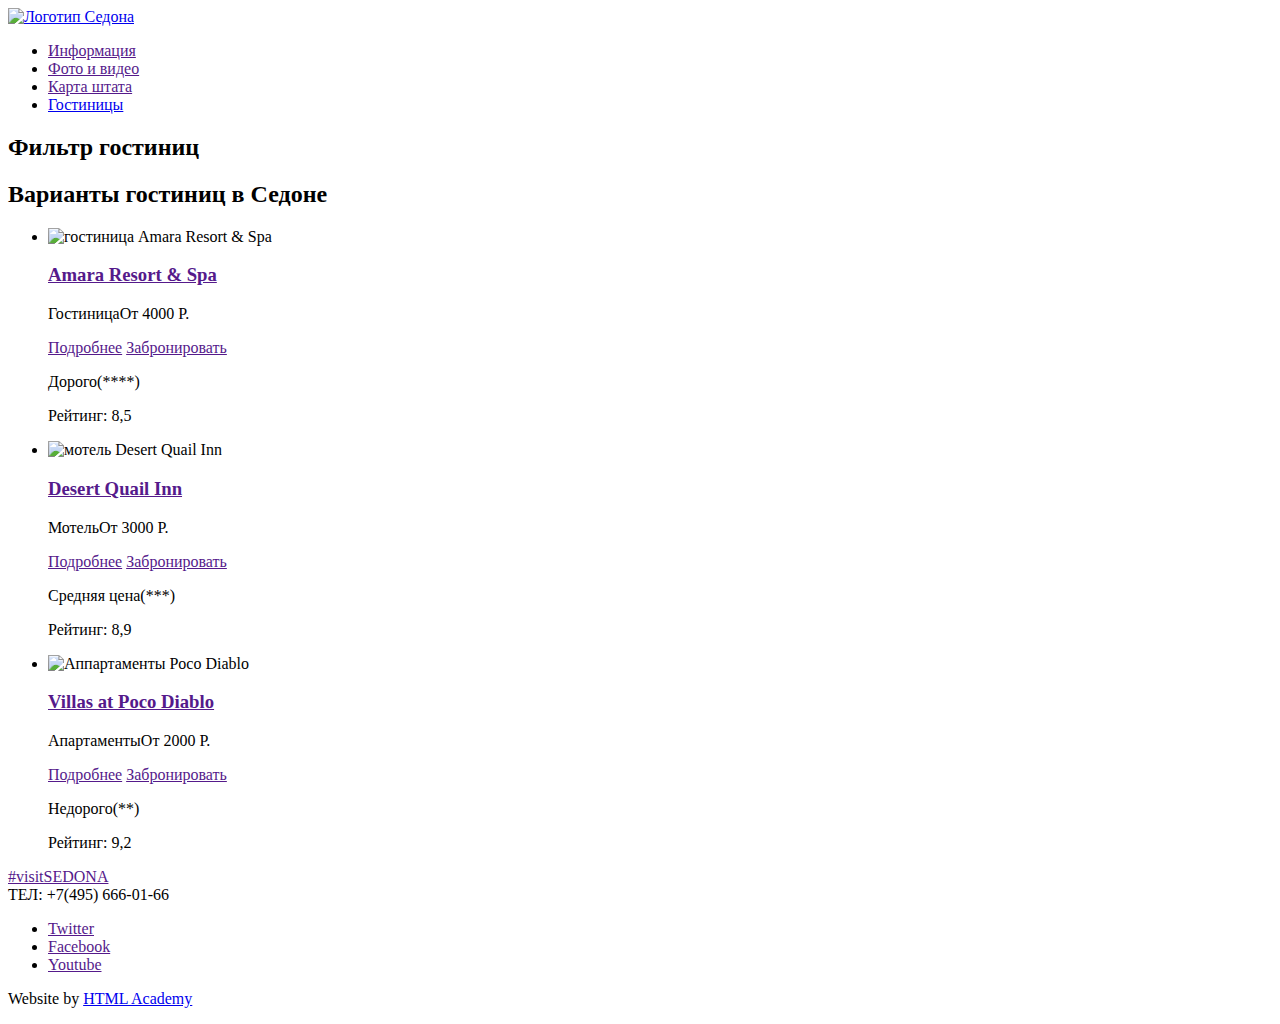
==== hotels.html @ 894ecacb "исправляет ссылки, обосабливает текст внутри 1 пункта списка" ====
<!DOCTYPE html>
<html lang="ru">
  <head>
    <meta charset="utf-8">
    <title>HTML Academy: Седона</title>
  </head>
  <body>
    <header>
      <nav>
        <a href="index.html">
          <img src="img/index-logo.svg" alt="Логотип Седона">
        </a>
        <ul>
          <li><a href="">Информация</a></li>
          <li><a href="">Фото и видео</a></li>
          <li><a href="">Карта штата</a></li>
          <li><a href="hotels.html">Гостиницы</a></li>
        </ul>
      </nav>
    </header>
    <main>
      <section>
        <h2>Фильтр гостиниц</h2>
        <form>
          <!--форма фильтра-->
        </form>
      </section>
      <section>
        <h2>Варианты гостиниц в Седоне</h2>
        <div>
          <!--сортировка гостиниц-->
        </div>
        <ul>
          <li>
            <img src="img/Amara_Resort.svg" alt="гостиница Amara Resort & Spa">
            <div>  
              <a href=""><h3>Amara Resort & Spa</h3></a>
              <P><span>Гостиница</span>От 4000 Р.</p>
              <a href="">Подробнее</a>
              <a href="">Забронировать</a>
            </div>
            <div>
              <p>Дорого(****)</p>
              <p>Рейтинг: 8,5</p>
            </div>
          </li>
          <li>
            <img src="img/Desert_Quail_Inn.svg" alt="мотель Desert Quail Inn">
            <div>
              <a href=""><h3>Desert Quail Inn</h3></a>
              <P><span>Мотель</span>От 3000 Р.</p>
              <a href="">Подробнее</a>
              <a href="">Забронировать</a>
            </div>
            <div>
              <p>Средняя цена(***)</p>
              <p>Рейтинг: 8,9</p>
            </div>
          </li>
          <li>
            <img src="img/Villas_Poco_Diablo.svg" alt="Аппартаменты Poco Diablo">
            <div>
            <a href=""><h3>Villas at Poco Diablo</h3></a>
              <P><span>Апартаменты</span>От 2000 Р.</p>
              <a href="">Подробнее</a>
              <a href="">Забронировать</a>
            </div>
            <div>
              <p>Недорого(**)</p>
              <p>Рейтинг: 9,2</p>
            </div>
          </li>
        </ul>
      </section>
    </main>
    <footer>
      <p><a href="">#visitSEDONA</a><br>ТЕЛ: +7(495) 666-01-66</p>
      <div>
        <ul>
          <li>
            <a href="">Twitter</a>
          </li>
          <li>
            <a href="">Facebook</a>
          </li>
          <li>
            <a href="">Youtube</a>
          </li>
        </ul>
      </div>
      <p>Website by <a href="https://htmlacademy.ru/intensive/htmlcss">HTML Academy</a></p>
    </footer>
  </body>
</html>
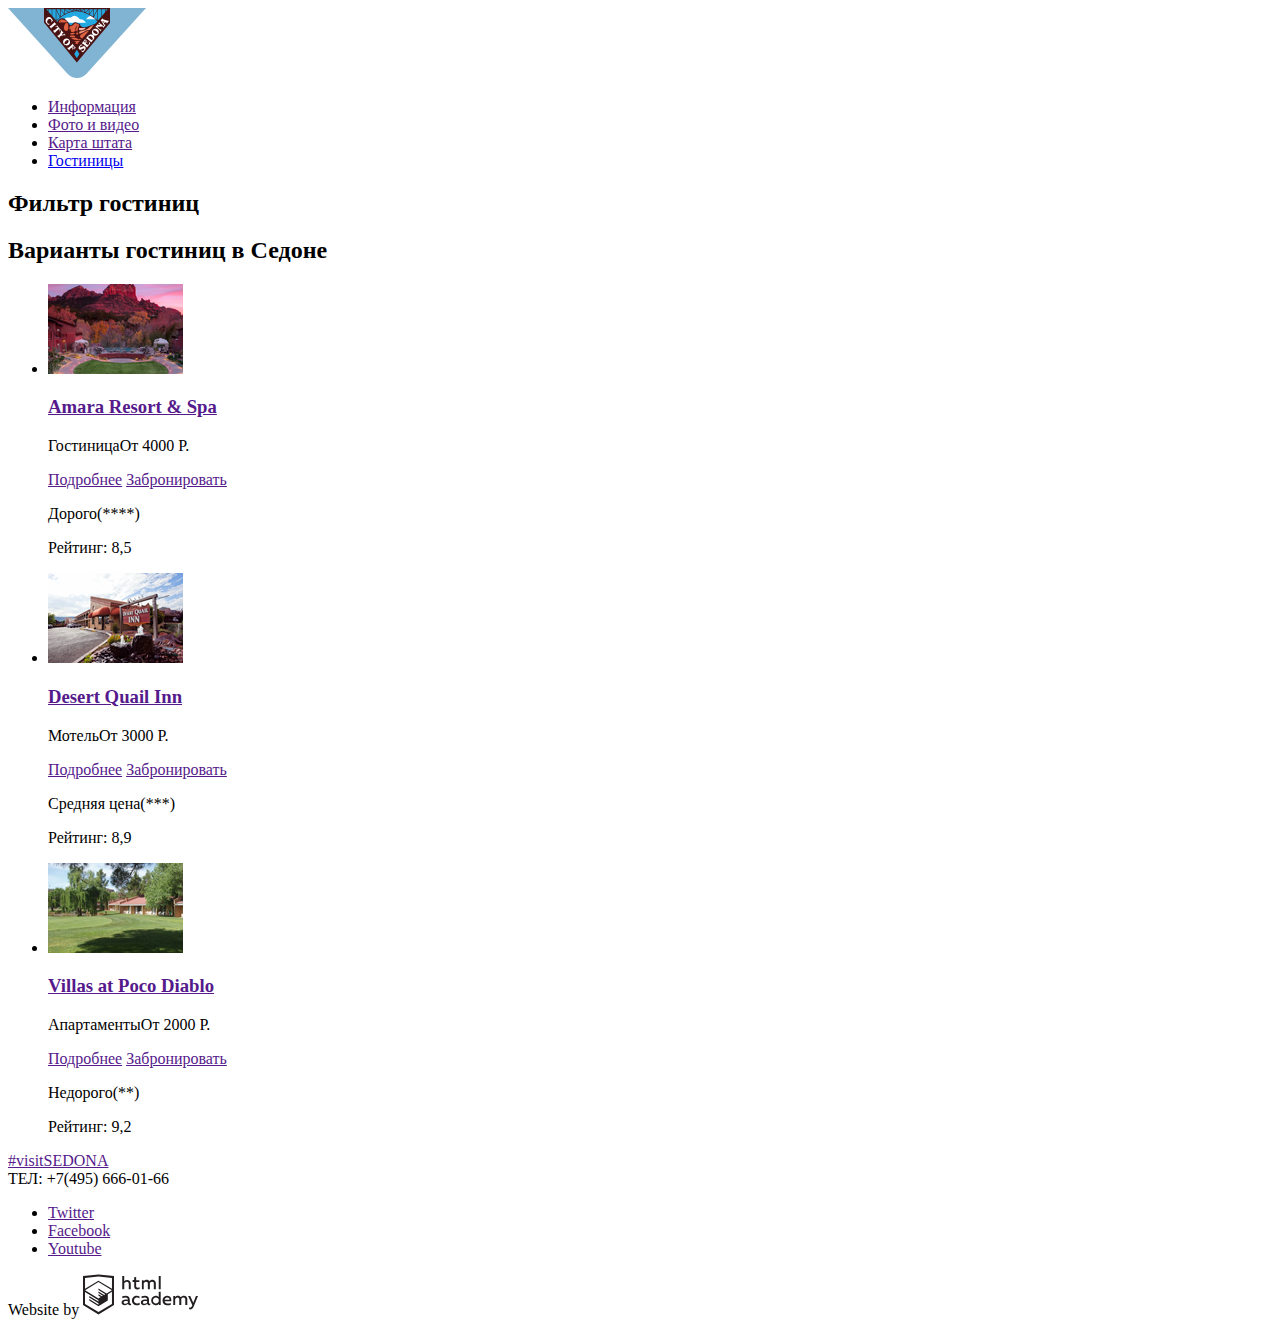
==== commit 6467e7e9: "Добавляет контекстные изображения" ====
--- a/hotels.html
+++ b/hotels.html
@@ -8,7 +8,7 @@
     <header>
       <nav>
         <a href="index.html">
-          <img src="img/index-logo.svg" alt="Логотип Седона">
+          <img src="img/logo.svg" width="138" height="70" alt="Логотип Седона">
         </a>
         <ul>
           <li><a href="">Информация</a></li>
@@ -32,8 +32,8 @@
         </div>
         <ul>
           <li>
-            <img src="img/Amara_Resort.svg" alt="гостиница Amara Resort & Spa">
-            <div>  
+            <img src="img/Layer 21.jpg" width="135" height="90" alt="гостиница Amara Resort & Spa">
+            <div>
               <a href=""><h3>Amara Resort & Spa</h3></a>
               <P><span>Гостиница</span>От 4000 Р.</p>
               <a href="">Подробнее</a>
@@ -45,7 +45,7 @@
             </div>
           </li>
           <li>
-            <img src="img/Desert_Quail_Inn.svg" alt="мотель Desert Quail Inn">
+            <img src="img/Layer 89.jpg" width="135" height="90" alt="мотель Desert Quail Inn">
             <div>
               <a href=""><h3>Desert Quail Inn</h3></a>
               <P><span>Мотель</span>От 3000 Р.</p>
@@ -58,7 +58,7 @@
             </div>
           </li>
           <li>
-            <img src="img/Villas_Poco_Diablo.svg" alt="Аппартаменты Poco Diablo">
+            <img src="img/Rectangle.jpg" width="135" height="90" alt="Аппартаменты Poco Diablo">
             <div>
             <a href=""><h3>Villas at Poco Diablo</h3></a>
               <P><span>Апартаменты</span>От 2000 Р.</p>
@@ -88,7 +88,7 @@
           </li>
         </ul>
       </div>
-      <p>Website by <a href="https://htmlacademy.ru/intensive/htmlcss">HTML Academy</a></p>
+      <p>Website by <a href="https://htmlacademy.ru/intensive/htmlcss"><img src="img/logo-htmlacademy.svg" width="115" height="41" alt="HTML Academy"></a></p>
     </footer>
   </body>
 </html>
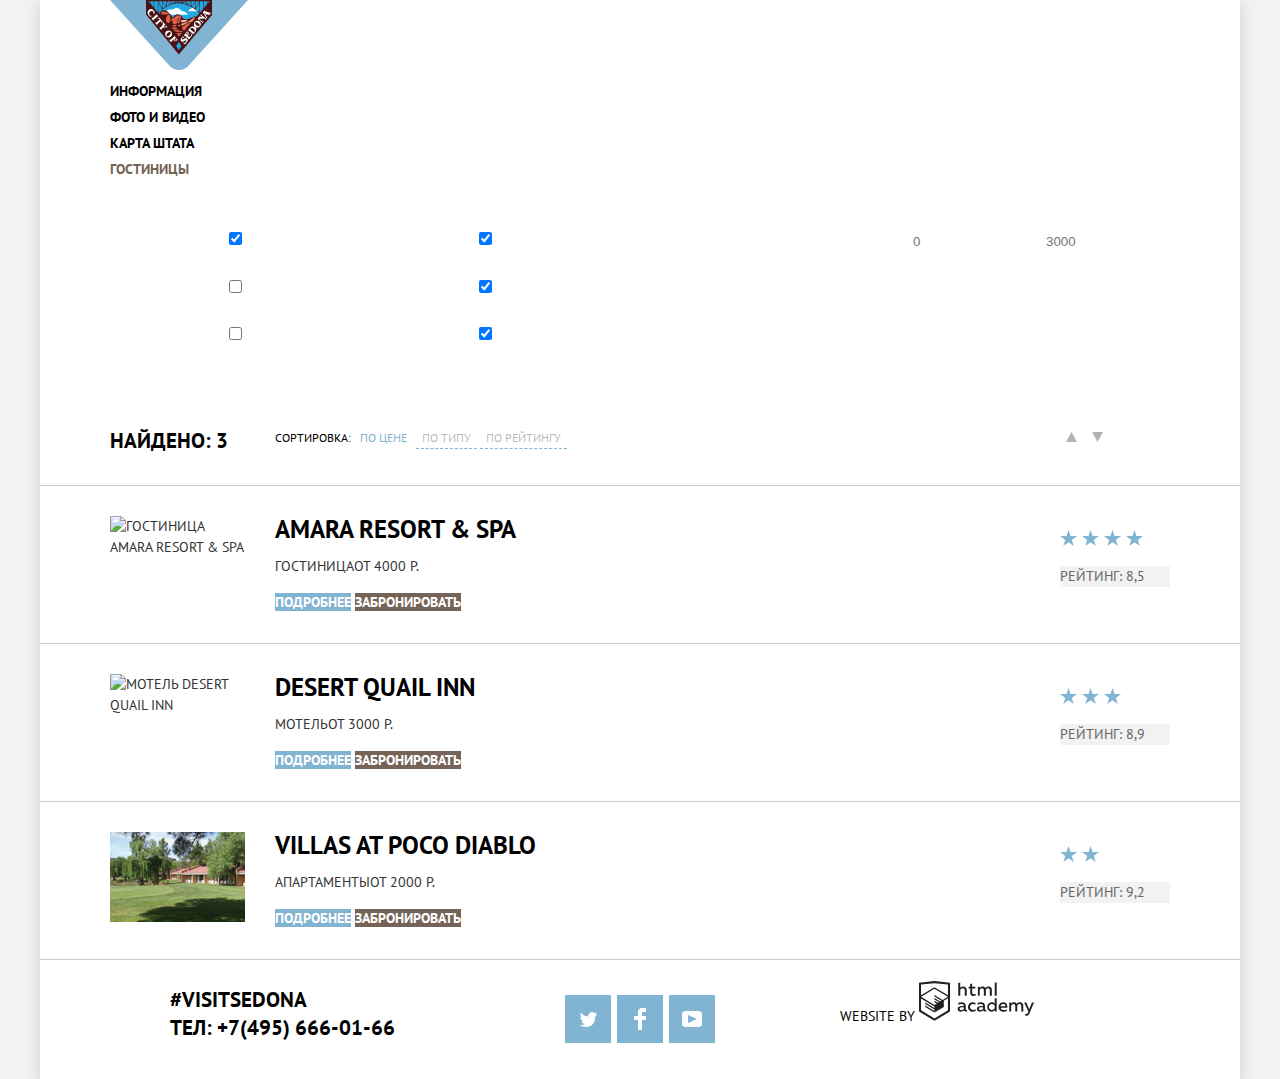
==== commit 053df016: "размечает сетку страниц" ====
--- a/hotels.html
+++ b/hotels.html
@@ -1,94 +1,194 @@
 <!DOCTYPE html>
-<html lang="ru">
+<html class="page" lang="ru">
   <head>
     <meta charset="utf-8">
     <title>HTML Academy: Седона</title>
+    <link href="https://fonts.googleapis.com/css2?family=PT+Sans:wght@400;700&display=swap" rel="stylesheet">
+    <link rel="stylesheet" href="css/normalize.css">
+    <link rel="stylesheet" href="css/style.css">
   </head>
-  <body>
-    <header>
-      <nav>
-        <a href="index.html">
-          <img src="img/logo.svg" width="138" height="70" alt="Логотип Седона">
-        </a>
-        <ul>
-          <li><a href="">Информация</a></li>
-          <li><a href="">Фото и видео</a></li>
-          <li><a href="">Карта штата</a></li>
-          <li><a href="hotels.html">Гостиницы</a></li>
-        </ul>
-      </nav>
+  <body class="page-body">
+    <header class="main-header">
+      <div class="container">
+        <nav class="main-navigation">
+          <a href="index.html" class="main-header-logo">
+            <img src="img/logo.svg" width="138" height="70" alt="Логотип Седона">
+          </a>
+          <ul class="site-navigation">
+            <li><a class="link" href="#">Информация</a></li>
+            <li><a class="link" href="#">Фото и видео</a></li>
+            <li><a class="link" href="#">Карта штата</a></li>
+            <li><a class="link">Гостиницы</a></li>
+          </ul>
+        </nav>
+      </div>
     </header>
     <main>
-      <section>
-        <h2>Фильтр гостиниц</h2>
-        <form>
-          <!--форма фильтра-->
-        </form>
+      <section class="filters">
+        <div class="container">
+         <h2 class="visually-hidden">Фильтр гостиниц</h2>
+          <form class="filter-form" action="https://echo.htmlacademy.ru/" method="GET">
+            <fieldset class="">
+              <legend>Инфраструктура:</legend>
+              <input type="checkbox" name="swimming-pool" id="swimming-pool" checked>
+              <label for="swimming-pool">Бассейн</label>
+              <input type="checkbox" name="parking" id="parking">
+              <label for="parking">Парковка</label>
+              <input type="checkbox" name="Wi-Fi" id="Wi-Fi">
+              <label for="Wi-Fi">Wi-Fi</label>
+            </fieldset>
+            <fieldset>
+              <legend>Тип жилья:</legend>
+              <input type="checkbox" name="hotels" id="hotels" checked>
+              <label for="hotels">Гостиница</label>
+              <input type="checkbox" name="motels" id="motels" checked>
+              <label for="motels">Мотель</label>
+              <input type="checkbox" name="apartments" id="apartments" checked>
+              <label for="apartments">Апартаменты</label>
+           </fieldset>
+            <div class="cost-filters">
+              <fieldset>
+                <legend>Стоимость в сутки (Р):</legend>
+                <div class="cost-fields">
+                  <label>От<input type="text" name="min-price" placeholder="0"></label>
+                  <label>До<input type="text" name="max-price" placeholder="3000"></label>
+                </div>
+                <div class="cost-range">
+                  <div></div>
+                  <div></div>
+                </div>
+              </fieldset>
+            </div>
+            <button class="btn" type="submit">Показать</button>
+          </form>
+        </div>
       </section>
-      <section>
-        <h2>Варианты гостиниц в Седоне</h2>
-        <div>
-          <!--сортировка гостиниц-->
+      <section class="hotels">
+        <div class="container-page-width">
+          <h2 class="visually-hidden">Варианты гостиниц в Седоне</h2>
+          <div class="sort-by">
+            <div class="container">
+              <span>Найдено: 3</span>
+              <p class="sort-attribute">
+                Сортировка:
+                <button class="btn-sort active" type="button">По цене</button>
+                <button class="btn-sort" type="button">По типу</button>
+                <button class="btn-sort" type="button">По рейтингу</button>
+              </p>
+              <p class="sort-direction">
+                <button class="btn-sort sort-up" type="button">
+                  <span class="visually-hidden">По возрастанию</span>
+                  <svg width="11" height="10" viewBox="0 0 11 10">
+                    <path fill="#000000" d="m5.5,0l-5.5,10l11,0l-5.5,-10z"/>
+                  </svg>
+                </button>
+                <button class="btn-sort sort-down" type="button">
+                  <span class="visually-hidden">По убыванию</span>
+                  <svg width="11" height="10" viewBox="0 0 11 10">
+                    <path fill="#000000" d="m5.5,10l-5.5,-10l11,0"/>
+                  </svg>
+                </button>
+              </p>
+            </div>
+          </div>
+          <ul class="hotels-list">
+            <li class="hotels-list-item">
+              <div class="container">
+                <img class="hotel-photo" src="img/Layer_21.jpg" width="135" height="90" alt="гостиница Amara Resort & Spa">
+                <div class="hotel-info">
+                  <a class="link" href="#"><h3>Amara Resort & Spa</h3></a>
+                  <p><span>Гостиница</span>От 4000 Р.</p>
+                  <a class="btn btn-2" href="#">Подробнее</a>
+                  <a class="btn btn-1" href="#">Забронировать</a>
+                </div>
+                <div class="rating">
+                  <p>
+                    <img src="img/star.svg" width="18" height="17" alt="Стоимость проживания - дорого">
+                    <img src="img/star.svg" width="18" height="17" alt="">
+                    <img src="img/star.svg" width="18" height="17" alt="">
+                    <img src="img/star.svg" width="18" height="17" alt="">
+                  </p>
+                  <p class="hotel-rating">Рейтинг: 8,5</p>
+                </div>
+              </div>
+            </li>
+            <li class="hotels-list-item">
+              <div class="container">
+                <img class="hotel-photo" src="img/Layer_89.jpg" width="135" height="90" alt="мотель Desert Quail Inn">
+                <div class="hotel-info">
+                  <a class="link" href="#"><h3>Desert Quail Inn</h3></a>
+                  <P><span>Мотель</span>От 3000 Р.</p>
+                  <a class="btn btn-2" href="#">Подробнее</a>
+                  <a class="btn btn-1" href="#">Забронировать</a>
+                </div>
+                <div class="rating">
+                  <p>
+                    <img src="img/star.svg" width="18" height="17" alt="Стоимость проживания - средняя">
+                    <img src="img/star.svg" width="18" height="17" alt="">
+                    <img src="img/star.svg" width="18" height="17" alt="">
+                  </p>
+                  <p class="hotel-rating">Рейтинг: 8,9</p>
+                </div>
+              </div>
+            </li>
+            <li class="hotels-list-item">
+              <div class="container">
+                <img class="hotel-photo" src="img/Rectangle.jpg" width="135" height="90" alt="Аппартаменты Poco Diablo">
+                <div class="hotel-info">
+                <a class="link" href="#"><h3>Villas at Poco Diablo</h3></a>
+                  <P><span>Апартаменты</span>От 2000 Р.</p>
+                  <a class="btn btn-2" href="#">Подробнее</a>
+                  <a class="btn btn-1" href="#">Забронировать</a>
+                </div>
+                <div class="rating">
+                  <p>
+                    <img src="img/star.svg" width="18" height="17" alt="Стоимость проживания - недорого">
+                    <img src="img/star.svg" width="18" height="17" alt="">
+                  </p>
+                  <p class="hotel-rating">Рейтинг: 9,2</p>
+                </div>
+              </div>
+            </li>
+          </ul>
         </div>
-        <ul>
-          <li>
-            <img src="img/Layer 21.jpg" width="135" height="90" alt="гостиница Amara Resort & Spa">
-            <div>
-              <a href=""><h3>Amara Resort & Spa</h3></a>
-              <P><span>Гостиница</span>От 4000 Р.</p>
-              <a href="">Подробнее</a>
-              <a href="">Забронировать</a>
-            </div>
-            <div>
-              <p>Дорого(****)</p>
-              <p>Рейтинг: 8,5</p>
-            </div>
-          </li>
-          <li>
-            <img src="img/Layer 89.jpg" width="135" height="90" alt="мотель Desert Quail Inn">
-            <div>
-              <a href=""><h3>Desert Quail Inn</h3></a>
-              <P><span>Мотель</span>От 3000 Р.</p>
-              <a href="">Подробнее</a>
-              <a href="">Забронировать</a>
-            </div>
-            <div>
-              <p>Средняя цена(***)</p>
-              <p>Рейтинг: 8,9</p>
-            </div>
-          </li>
-          <li>
-            <img src="img/Rectangle.jpg" width="135" height="90" alt="Аппартаменты Poco Diablo">
-            <div>
-            <a href=""><h3>Villas at Poco Diablo</h3></a>
-              <P><span>Апартаменты</span>От 2000 Р.</p>
-              <a href="">Подробнее</a>
-              <a href="">Забронировать</a>
-            </div>
-            <div>
-              <p>Недорого(**)</p>
-              <p>Рейтинг: 9,2</p>
-            </div>
-          </li>
-        </ul>
       </section>
     </main>
-    <footer>
-      <p><a href="">#visitSEDONA</a><br>ТЕЛ: +7(495) 666-01-66</p>
-      <div>
-        <ul>
-          <li>
-            <a href="">Twitter</a>
-          </li>
-          <li>
-            <a href="">Facebook</a>
-          </li>
-          <li>
-            <a href="">Youtube</a>
-          </li>
-        </ul>
+    <footer class="main-footer">
+      <div class="container-page-width">
+        <p class="contacts">
+          <a href="#">#visitSEDONA</a><br>
+          <a href="tel:+74956660166">ТЕЛ: +7(495) 666-01-66</a>
+        </p>
+        <div class="socials">
+          <ul class="socials-list">
+            <li>
+              <a class="btn-2 social-btn" href="#">
+                <span class="visually-hidden">Twitter</span>
+                <svg width="17" height="48" viewBox="0 0 17 16">
+                  <path fill="white" d="m10.95,1.14409c1.685,-0.496 2.984,0.27 3.577,1.179c0.673,-0.231 1.331,-0.481 2.011,-0.708c-0.0131,0.68636 -0.3263,1.33252 -0.857,1.768c0.685,0.17 1.304,-0.491 1.304,-0.491c-0.169,1 -1.006,1.788 -1.563,2.024c-0.231,6.75001 -3.175,11.21701 -10.07702,11.08201l-0.446,0c-0.41,0 -4.164,-0.46 -4.898,-1.887c2.271,0.196 3.893,-0.422 4.693,-1.177c-0.96,-0.3 -2.679,-0.477 -2.979,-2.95001c0.349,0.10601 0.564,0.22801 1.19,0.11901c-1.2,-0.85601 -2.531,-1.57301 -2.457,-3.77301c0.285,0.328 1.067,0.536 1.34,0.472c-0.703,-0.241 -1.97,-3.36 -0.894,-4.952c1.818,1.854 3.735,3.606 7.152,3.773c0.208,-2.293 1.137,-3.83 2.90402,-4.479z"/>
+                </svg>
+              </a>
+            </li>
+            <li>
+              <a class="btn-2 social-btn" href="#">
+                <span class="visually-hidden">Facebook</span>
+                <svg width="12" height="48" viewBox="0 0 12 22">
+                  <path fill="white" d="m12,4l0,-4l-4,0c-2.20914,0 -4,1.79086 -4,4l0,4l-4,0l0,4l4,0l0,10l4,0l0,-10l4,0l0,-4l-4,0l0,-4l4,0z"/>
+                  </svg>
+              </a>
+            </li>
+            <li>
+              <a class="btn-2 social-btn" href="#">
+                <span class="visually-hidden">Youtube</span>
+                <svg width="20" height="48" viewBox="0 0 20 16">
+                  <path fill="white" d="m3,0l14,0c1.65,0 3,1.35 3,3l0,10c0,1.65 -1.35,3 -3,3l-14,0c-1.65,0 -3,-1.35 -3,-3l0,-10c0,-1.65 1.35,-3 3,-3zm3.027,4.002l0,7.996l8.987,-3.998l-8.987,-3.998z" clip-rule="evenodd" fill-rule="evenodd"/>
+                </svg>
+              </a>
+            </li>
+          </ul>
+        </div>
+        <p>Website by <a href="https://htmlacademy.ru/intensive/htmlcss"><img src="img/logo-htmlacademy.svg" width="115" height="41" alt="HTML Academy"></a></p>
       </div>
-      <p>Website by <a href="https://htmlacademy.ru/intensive/htmlcss"><img src="img/logo-htmlacademy.svg" width="115" height="41" alt="HTML Academy"></a></p>
     </footer>
   </body>
 </html>
--- a/css/style.css
+++ b/css/style.css
@@ -0,0 +1,683 @@
+:root {
+--basic-black: #000000;
+--basic-dark:  #333333;
+--basic-white: #FFFFFF;
+--basic-white-transparent:rgba(255, 255, 255, 0.3);
+--basic-transparent:rgba(255, 255, 255, 0.9);
+--basic-black-transparent: rgba(0, 0, 0, 0.3);
+
+--basic-gray: #EEEEEE;
+--basic-gray-medium: #EBEBEB;
+--basic-gray-dark :#A9A9A9;
+--basic-gray-extra: #666666;
+--basic-gray-black: #6A6A6A;
+--basic-light:#F2F2F2;
+--basic-gray-srt: #CACACA;
+--basic-gray-inpt: #E5E5E5;
+--basic-shadow: #cccccc;
+
+--basic-blue: #81B3D2;
+--basic-blue-dark: #669EC0;
+--basic-blue-extra: #5496BD;
+
+--basic-brown: #766357;
+--basic-brown-dark: #604E43;
+--basic-brown-extra: #503E33;
+}
+
+.visually-hidden {
+  position: absolute;
+  width: 1px;
+  height: 1px;
+  margin: -1px;
+  border: 0;
+  padding: 0;
+  clip: rect(0 0 0 0);
+  overflow: hidden;
+}
+
+html {
+  background-color: var(--basic-light);
+  height: 100%;
+}
+
+body {
+  min-width: 1200px;
+  padding: 0;
+  margin: 0 40px;
+  font-family: "PT Sans", Arial, sans-serif;
+  font-size: 14px;
+  font-weight: 400;
+  line-height: 21px;
+  text-transform: uppercase;
+  color: var(--basic-dark);
+  background-color: var(--basic-white);
+  box-shadow: 0px 5px 15px var(--basic-shadow);
+}
+
+a {
+  text-decoration: none;
+}
+
+img {
+  max-width: 100%;
+  height: auto;
+}
+
+*, *::after, *::before {
+  box-sizing: border-box;
+}
+
+.page-body {
+  min-height: 100%;
+  display: grid;
+  grid-template-rows: min-content 1fr min-content;
+  align-content: start;
+}
+
+.container {
+  width: 1060px;
+  margin: 0 auto;
+}
+
+.container-page-width {
+  width: 1200px;
+  margin: 0 auto;
+}
+
+.container-hotel {
+  width: 568px;
+  margin: 0 auto;
+}
+
+.main-page {
+  text-align: center;
+}
+
+.main-navigation {
+  font-weight: 700;
+  line-height: 26px;
+}
+
+.site-navigation {
+  list-style: none;
+  padding: 0;
+  margin: 0;
+}
+
+.site-navigation .link,
+.hotels-list .link {
+  color: var(--basic-black);
+}
+
+.site-navigation .link:hover,
+.hotels-list .link:hover {
+  color: var(--basic-blue);
+}
+
+.site-navigation .link:active,
+.hotels-list .link:active {
+  color: var(--basic-black-transparent)
+}
+
+.site-navigation .link:not([href]) {
+  color: var(--basic-brown);
+}
+
+.promo {
+  height: 509px;
+  width: 100%;
+  background-color: var(--basic-dark);
+  background-image:
+    url("../img/Shape.svg"),
+    url("../img/background_photo.jpg");
+  background-repeat: no-repeat;
+  background-size:  100% auto;
+  background-position: bottom;
+  padding-top: 77px;
+}
+
+
+/* блок преимуществ */
+
+.features h2,
+.features h3,
+.features h4 {
+  font-size: 21px;
+  color: var(--basic-black);
+  margin: 0;
+}
+
+.features h2 {
+  line-height: 26px;
+}
+
+.features h3 {
+  width: 151px;
+}
+
+.features {
+  width: 100%;
+  margin-top: 42px;
+  margin-bottom: 50px;
+}
+
+.reasons {
+  margin-top: 48px;
+  margin-bottom: 58px;
+}
+
+.features-list {
+  display: grid;
+  grid-template-columns: repeat(3, 1fr);
+  background-color: var(--basic-gray);
+  list-style: none;
+  padding: 0;
+  margin: 0;
+}
+
+.accented-feature {
+  grid-column: 1 / 4;
+}
+
+.accented-feature,
+.accented-feature h3 {
+  color: var(--basic-white);
+  background-color: var(--basic-blue);
+}
+
+.accented-feature .feature-text {
+  padding-right: 800px;
+}
+
+.accented-feature:nth-child(2) {
+  padding-left: 800px;
+}
+
+.features-list-item,
+.accented-feature .feature-text {
+  min-height: 256px;
+  position: relative;
+}
+
+.accented-feature .feature-text::after {
+  content: "";
+  position: absolute;
+  top: 0;
+  right: 0;
+  width: 800px;
+  height: 100%;
+  background-image: url(../img/image.jpg);
+  background-repeat: no-repeat;
+  background-size: cover;
+}
+
+.accented-feature:nth-child(2)::after {
+  content: "";
+  position: absolute;
+  top: 0;
+  left: 0;
+  width: 800px;
+  height: 100%;
+  background-image: url(../img/image1.jpg);
+  background-repeat: no-repeat;
+  background-size: cover;
+}
+
+.subfeature-list {
+  display: flex;
+  width: auto;
+  flex-wrap: wrap;
+  padding: 0;
+  margin: 0;
+  background-color: var(--basic-white);
+  color: var(--basic-black);
+}
+
+.subfeature-list-item {
+  flex-basis: 400px;
+  flex-grow: 1;
+  min-height: 330px;
+}
+
+.features-list-item,
+.subfeature-list-item,
+.feature-text {
+  display: flex;
+  flex-direction: column;
+  align-items: center;
+}
+
+
+/* поиск отеля */
+
+.container-hotel > p {
+  margin-top: 30px;
+  margin-bottom: 40px;
+}
+
+.hotel-search {
+  line-height: 24px;
+}
+
+.hotel-search b {
+  font-size: 30px;
+}
+
+.btn-open-search {
+  min-height: 86px;
+  width: 100%;
+}
+
+.search-form {
+  position: absolute;
+  width: 568px;
+  padding: 40px 55px;
+  background-color: var(--basic-white);
+}
+
+.search-form p {
+  margin: 15px 0;
+}
+
+.search-form-fields {
+  display: flex;
+  flex-direction: column;
+}
+
+.search-form .btn-2 {
+  margin-top: 40px;
+  margin-bottom: 15px;
+  height: 58px;
+  width: 100%;
+}
+
+.search-form,
+.search-form input {
+  text-transform: uppercase;
+  color: var(--basic-black);
+  font-weight: 700;
+}
+
+.search-form input {
+  height: 38px;
+  width: 308px;
+}
+
+.search-form input[name="adults"],
+.search-form input[name="children"] {
+  width: 38px;
+}
+
+.search-form input,
+.search-form button[type="button"] {
+  background-color: var(--basic-light);
+  border: none;
+}
+
+.search-form input:hover {
+  background-color: var(--basic-gray-medium);
+}
+
+.search-form input:focus {
+  background-color: var(--basic-white);
+  border: 2px solid var(--basic-gray-inpt);
+  outline: none;
+}
+
+.btn {
+  text-transform: uppercase;
+  color: var(--basic-white);
+  font-weight: 700;
+  border: none;
+  text-align: center;
+  vertical-align: middle;
+}
+
+.btn:focus,
+.filter-form input:focus {
+  outline: 1px solid var(--basic-gray-extra);
+  outline-offset: 1px;
+}
+
+.hotel-search .btn {
+  font-size: 21px;
+}
+
+.btn-1 {
+  background-color: var(--basic-brown);
+}
+
+.btn-1:hover {
+  background-color: var(--basic-brown-dark);
+}
+
+.btn-1:active {
+  color: var(--basic-white-transparent);
+  background-color: var(--basic-brown-extra);
+}
+
+.btn-2 {
+  background-color: var(--basic-blue);
+}
+
+.btn-2:hover {
+  background-color: var(--basic-blue-dark);
+}
+
+.btn-2:active {
+  color: var(--basic-white-transparent);
+  background-color: var(--basic-blue-extra);
+}
+
+.btn-controls {
+  color: var(--basic-gray-dark);
+  font-size: 21px;
+  font-weight: 700;
+  width: 38px;
+  height: 38px;
+}
+
+.btn-controls:hover {
+  color: var(--basic-black);
+}
+
+.btn-controls:active {
+  color: var(--basic-blue);
+}
+
+.btn-calendar {
+  height: 38px;
+  width: 38px;
+}
+
+.map {
+  width: 100%;
+  line-height: 0;
+}
+
+.map img {
+  width: 100%;
+}
+
+
+/* футер */
+
+.main-footer {
+  min-height: 120px;
+  color: var(--basic-black);
+  line-height: 26px;
+}
+
+.main-page-footer {
+  background-color: var(--basic-transparent);
+  margin-top: -120px;
+}
+
+.main-footer .container-page-width {
+  display: grid;
+  grid-template-columns: 1fr 1fr 1fr;
+  height: 100%;
+  padding-bottom: 36px;
+  align-items: end;
+}
+
+.contacts {
+  padding-left: 130px;
+  margin: 0;
+}
+
+.contacts a {
+  color: inherit;
+  font-size: 21px;
+  font-weight: 700;
+}
+
+.contacts a:hover {
+  color: var(--basic-blue);
+}
+
+.contacts a:active {
+  color: var(--basic-gray-dark);
+}
+
+.socials {
+  width: 150px;
+  justify-self: center;
+}
+
+.socials-list {
+  display: flex;
+  width: 100%;
+  list-style: none;
+  padding: 0;
+  margin: 0;
+  justify-content: space-between;
+}
+
+.socials .btn-2 {
+  height: 48px;
+  width: 46px;
+  display: inline-block;
+  text-align: center;
+  vertical-align: middle;
+}
+
+.social-btn:focus {
+  outline: 1px solid var(--basic-gray-extra);
+}
+
+.social-btn:active svg {
+  opacity: 0.3;
+}
+
+.copyright {
+  display: flex;
+  margin: 0;
+  padding-right: 100px;
+  text-align: right;
+}
+
+
+/*фильтр гостиниц*/
+
+.filters {
+  color: var(--basic-white);
+  background-image: url(../img/background_hotels.jpg);
+  background-repeat: no-repeat;
+  background-size: cover;
+}
+
+.filter-form {
+  display: grid;
+  min-height: 217px; /*потом убрать*/
+  grid-template-columns: 250px 250px 1fr;
+  grid-template-rows: min-content 1fr;
+  padding-top: 26px;
+  padding-bottom: 31px;
+}
+
+.filter-form > fieldset {
+  grid-row: 1 / 3;
+  display: flex;
+  flex-direction: column;
+  justify-content: space-between;
+}
+
+.filters legend{
+  font-size: 16px;
+  font-weight: 700;
+}
+
+.filters fieldset {
+  border: none;
+  margin: 0;
+  padding: 0;
+}
+
+.filters label {
+  padding-left: 40px;
+}
+
+.cost-filters {
+  grid: 1 / 2;
+  margin-left: auto;
+  width: 318px;
+  padding: 0;
+}
+
+.cost-filters input {
+  width: 70px;
+  border: none;
+  color: white;
+  background-color: transparent;
+}
+
+.cost-fields,
+.filters .btn {
+  height: 36px;
+  font: inherit;
+  border: 2px solid var(--basic-white);
+  border-radius: 2px;
+  background-color: transparent;
+}
+
+.filters .btn {
+  grid-row: 2 / 3;
+  width: 137px;
+  margin-right: 94px;
+  margin-left: auto;
+  align-self: end;
+}
+
+.filters .btn:focus {
+  outline: 1px solid var(--basic-gray-medium);
+}
+
+.filters .btn:hover {
+  color: var(--basic-black);
+  background: var(--basic-white);
+}
+
+.filters .btn:active {
+  background-color: var(--basic-gray);
+}
+
+
+/* сортировка */
+
+.sort-by .container{
+  display: flex;
+  margin-top: 29px;
+  margin-bottom: 31px;
+  font-size: 12px;
+  line-height: 18px;
+  color: var(--basic-black);
+}
+
+.sort-by p,
+.hotels-list-item h3 {
+  margin: 0;
+}
+
+.sort-by span {
+  font-size: 21px;
+  line-height: 26px;
+  font-weight: 700;
+}
+
+.btn-sort {
+  font: inherit;
+  color: var(--basic-black-transparent);
+  text-transform: inherit;
+  background: none;
+  border: none;
+  border-bottom: 1px dashed #81B3D2;
+}
+
+.btn-sort:hover,
+.btn-sort.active {
+  color: var(--basic-blue);
+}
+
+.btn-sort:active {
+  color: var(--basic-black);
+  border: none;
+}
+
+.sort-up path,
+.sort-down path {
+  fill: var(--basic-black-transparent);
+}
+
+.sort-up:hover path,
+.sort-down:hover path {
+  fill: var(--basic-black)
+}
+
+.sort-up:active path,
+.sort-down:active path {
+  fill: var(--basic-blue)
+}
+
+.sort-up,
+.sort-down,
+.btn-sort.active {
+  border: none;
+}
+
+
+/*отели список результатов*/
+
+.hotels-list {
+  display: flex;
+  flex-direction: column;
+  width: auto;
+  list-style: none;
+  padding: 0;
+  margin: 0;
+}
+
+.hotels-list-item {
+  margin-bottom: -1px;
+  border-top: 1px solid var(--basic-gray-srt);
+  border-bottom: 1px solid var(--basic-gray-srt);
+}
+
+.hotels-list-item .container{
+  display: flex;
+  margin-top: 30px;
+  margin-bottom: 30px;
+}
+
+.hotel-photo,
+.sort-by span {
+  flex-basis: 135px;
+  margin-right: 30px;
+}
+
+.hotel-photo {
+  height: 90px;
+}
+
+.rating,
+.sort-direction {
+  flex-basis: 110px;
+}
+
+.hotel-info,
+.sort-attribute {
+  flex-basis: auto;
+  flex-grow: 1;
+}
+
+.hotels-list .link {
+  font-size: 21px;
+  line-height: 26px;
+  font-weight: 700;
+}
+
+.hotel-rating {
+  color: var(--basic-gray-extra);
+  background-color: var(--basic-light)
+}
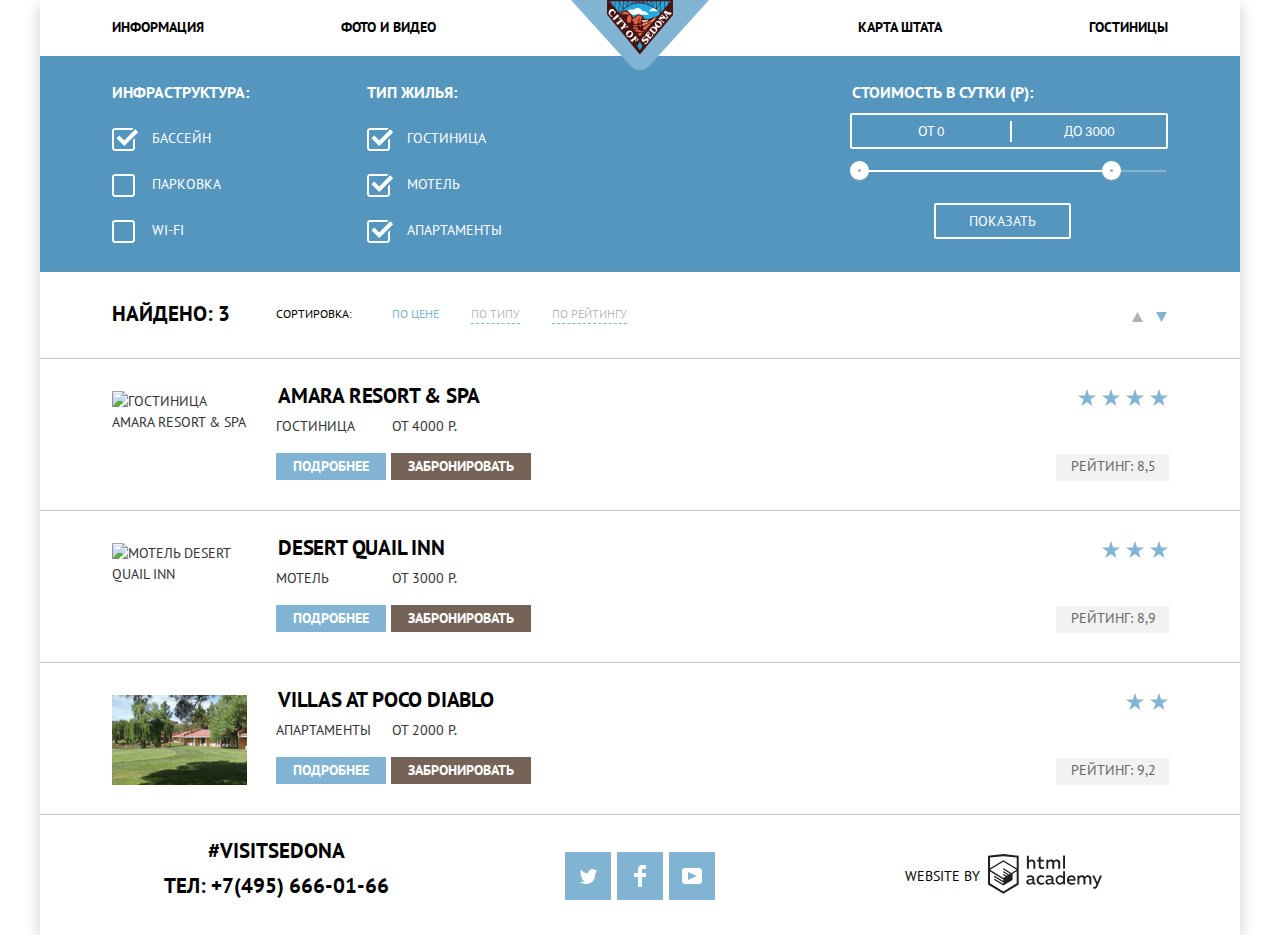
==== commit d624d274: "добавляет подстраховочны фон к Iframe, минимализирует css и js" ====
--- a/hotels.html
+++ b/hotels.html
@@ -5,20 +5,22 @@
     <title>HTML Academy: Седона</title>
     <link href="https://fonts.googleapis.com/css2?family=PT+Sans:wght@400;700&display=swap" rel="stylesheet">
     <link rel="stylesheet" href="css/normalize.css">
-    <link rel="stylesheet" href="css/style.css">
+    <link rel="stylesheet" href="css/min-style.css">
   </head>
   <body class="page-body">
     <header class="main-header">
       <div class="container">
         <nav class="main-navigation">
-          <a href="index.html" class="main-header-logo">
+          <a class="main-header-logo" href="index.html">
             <img src="img/logo.svg" width="138" height="70" alt="Логотип Седона">
           </a>
-          <ul class="site-navigation">
+          <ul class="site-navigation nav-left">
             <li><a class="link" href="#">Информация</a></li>
             <li><a class="link" href="#">Фото и видео</a></li>
+          </ul>
+          <ul class="site-navigation nav-right">
             <li><a class="link" href="#">Карта штата</a></li>
-            <li><a class="link">Гостиницы</a></li>
+            <li><a class="link" href="hotels.html">Гостиницы</a></li>
           </ul>
         </nav>
       </div>
@@ -28,34 +30,55 @@
         <div class="container">
          <h2 class="visually-hidden">Фильтр гостиниц</h2>
           <form class="filter-form" action="https://echo.htmlacademy.ru/" method="GET">
-            <fieldset class="">
+            <fieldset >
               <legend>Инфраструктура:</legend>
-              <input type="checkbox" name="swimming-pool" id="swimming-pool" checked>
-              <label for="swimming-pool">Бассейн</label>
-              <input type="checkbox" name="parking" id="parking">
-              <label for="parking">Парковка</label>
-              <input type="checkbox" name="Wi-Fi" id="Wi-Fi">
-              <label for="Wi-Fi">Wi-Fi</label>
+              <label>
+                <input class="visually-hidden check-input" type="checkbox" name="swimming-pool" checked>
+                <span class="checkbox"></span>
+                Бассейн
+              </label>
+              <label>
+                <input class="visually-hidden check-input" type="checkbox" name="parking">
+                <span class="checkbox"></span>
+                Парковка
+              </label>
+              <label>
+                <input class="visually-hidden check-input" type="checkbox" name="Wi-Fi">
+                <span class="checkbox"></span>
+                Wi-Fi
+              </label>
             </fieldset>
-            <fieldset>
+            <fieldset class="options">
               <legend>Тип жилья:</legend>
-              <input type="checkbox" name="hotels" id="hotels" checked>
-              <label for="hotels">Гостиница</label>
-              <input type="checkbox" name="motels" id="motels" checked>
-              <label for="motels">Мотель</label>
-              <input type="checkbox" name="apartments" id="apartments" checked>
-              <label for="apartments">Апартаменты</label>
+              <label>
+                <input class="visually-hidden check-input" type="checkbox" name="hotels" checked>
+                <span class="checkbox"></span>
+                Гостиница
+              </label>
+              <label>
+                <input class="visually-hidden check-input" type="checkbox" name="motels" checked>
+                <span class="checkbox"></span>
+                Мотель
+              </label>
+              <label>
+                <input class="visually-hidden check-input" type="checkbox" name="apartments" checked>
+                <span class="checkbox"></span>
+                Апартаменты
+              </label>
            </fieldset>
             <div class="cost-filters">
               <fieldset>
                 <legend>Стоимость в сутки (Р):</legend>
-                <div class="cost-fields">
-                  <label>От<input type="text" name="min-price" placeholder="0"></label>
-                  <label>До<input type="text" name="max-price" placeholder="3000"></label>
-                </div>
-                <div class="cost-range">
-                  <div></div>
-                  <div></div>
+                <div class="price-controls">
+                  <label>От<input type="text" name="min-price" value="0"></label>
+                  <label>До<input type="text" name="max-price" value="3000"></label>
+                </div>
+                <div class="range-controls">
+                  <div class="scale">
+                    <div class="bar"></div>
+                  </div>
+                  <div class="toggle toggle-min"  tabindex="0"></div>
+                  <div class="toggle toggle-max"  tabindex="0"></div>
                 </div>
               </fieldset>
             </div>
@@ -64,13 +87,13 @@
         </div>
       </section>
       <section class="hotels">
-        <div class="container-page-width">
+        <div class="container container-page-width">
           <h2 class="visually-hidden">Варианты гостиниц в Седоне</h2>
           <div class="sort-by">
             <div class="container">
-              <span>Найдено: 3</span>
+              <span class="found-results">Найдено: 3</span>
+              Сортировка:
               <p class="sort-attribute">
-                Сортировка:
                 <button class="btn-sort active" type="button">По цене</button>
                 <button class="btn-sort" type="button">По типу</button>
                 <button class="btn-sort" type="button">По рейтингу</button>
@@ -82,7 +105,7 @@
                     <path fill="#000000" d="m5.5,0l-5.5,10l11,0l-5.5,-10z"/>
                   </svg>
                 </button>
-                <button class="btn-sort sort-down" type="button">
+                <button class="btn-sort sort-down active" type="button">
                   <span class="visually-hidden">По убыванию</span>
                   <svg width="11" height="10" viewBox="0 0 11 10">
                     <path fill="#000000" d="m5.5,10l-5.5,-10l11,0"/>
@@ -98,15 +121,17 @@
                 <div class="hotel-info">
                   <a class="link" href="#"><h3>Amara Resort & Spa</h3></a>
                   <p><span>Гостиница</span>От 4000 Р.</p>
-                  <a class="btn btn-2" href="#">Подробнее</a>
-                  <a class="btn btn-1" href="#">Забронировать</a>
+                  <p class="booking">
+                    <a class="btn btn-2" href="#">Подробнее</a>
+                    <a class="btn btn-1" href="#">Забронировать</a>
+                  </p>
                 </div>
                 <div class="rating">
                   <p>
-                    <img src="img/star.svg" width="18" height="17" alt="Стоимость проживания - дорого">
-                    <img src="img/star.svg" width="18" height="17" alt="">
-                    <img src="img/star.svg" width="18" height="17" alt="">
-                    <img src="img/star.svg" width="18" height="17" alt="">
+                    <img src="img/star.svg" width="19" height="17" alt="Стоимость проживания - дорого">
+                    <img src="img/star.svg" width="19" height="17" alt="">
+                    <img src="img/star.svg" width="19" height="17" alt="">
+                    <img src="img/star.svg" width="19" height="17" alt="">
                   </p>
                   <p class="hotel-rating">Рейтинг: 8,5</p>
                 </div>
@@ -118,14 +143,16 @@
                 <div class="hotel-info">
                   <a class="link" href="#"><h3>Desert Quail Inn</h3></a>
                   <P><span>Мотель</span>От 3000 Р.</p>
-                  <a class="btn btn-2" href="#">Подробнее</a>
-                  <a class="btn btn-1" href="#">Забронировать</a>
+                  <p class="booking">
+                    <a class="btn btn-2" href="#">Подробнее</a>
+                    <a class="btn btn-1" href="#">Забронировать</a>
+                  </p>
                 </div>
                 <div class="rating">
                   <p>
-                    <img src="img/star.svg" width="18" height="17" alt="Стоимость проживания - средняя">
-                    <img src="img/star.svg" width="18" height="17" alt="">
-                    <img src="img/star.svg" width="18" height="17" alt="">
+                    <img src="img/star.svg" width="19" height="17" alt="Стоимость проживания - средняя">
+                    <img src="img/star.svg" width="19" height="17" alt="">
+                    <img src="img/star.svg" width="19" height="17" alt="">
                   </p>
                   <p class="hotel-rating">Рейтинг: 8,9</p>
                 </div>
@@ -137,13 +164,15 @@
                 <div class="hotel-info">
                 <a class="link" href="#"><h3>Villas at Poco Diablo</h3></a>
                   <P><span>Апартаменты</span>От 2000 Р.</p>
+                <p class="booking">
                   <a class="btn btn-2" href="#">Подробнее</a>
                   <a class="btn btn-1" href="#">Забронировать</a>
+                </p>
                 </div>
                 <div class="rating">
                   <p>
-                    <img src="img/star.svg" width="18" height="17" alt="Стоимость проживания - недорого">
-                    <img src="img/star.svg" width="18" height="17" alt="">
+                    <img src="img/star.svg" width="19" height="17" alt="Стоимость проживания - недорого">
+                    <img src="img/star.svg" width="19" height="17" alt="">
                   </p>
                   <p class="hotel-rating">Рейтинг: 9,2</p>
                 </div>
@@ -154,12 +183,12 @@
       </section>
     </main>
     <footer class="main-footer">
-      <div class="container-page-width">
+      <div class="container">
         <p class="contacts">
-          <a href="#">#visitSEDONA</a><br>
+          <a href="#">#visitSEDONA</a>
           <a href="tel:+74956660166">ТЕЛ: +7(495) 666-01-66</a>
         </p>
-        <div class="socials">
+       <div class="socials">
           <ul class="socials-list">
             <li>
               <a class="btn-2 social-btn" href="#">
@@ -173,21 +202,28 @@
               <a class="btn-2 social-btn" href="#">
                 <span class="visually-hidden">Facebook</span>
                 <svg width="12" height="48" viewBox="0 0 12 22">
-                  <path fill="white" d="m12,4l0,-4l-4,0c-2.20914,0 -4,1.79086 -4,4l0,4l-4,0l0,4l4,0l0,10l4,0l0,-10l4,0l0,-4l-4,0l0,-4l4,0z"/>
-                  </svg>
+                   <path fill="white" d="m12,4l0,-4l-4,0c-2.20914,0 -4,1.79086 -4,4l0,4l-4,0l0,4l4,0l0,10l4,0l0,-10l4,0l0,-4l-4,0l0,-4l4,0z"/>
+                 </svg>
               </a>
             </li>
             <li>
               <a class="btn-2 social-btn" href="#">
                 <span class="visually-hidden">Youtube</span>
                 <svg width="20" height="48" viewBox="0 0 20 16">
-                  <path fill="white" d="m3,0l14,0c1.65,0 3,1.35 3,3l0,10c0,1.65 -1.35,3 -3,3l-14,0c-1.65,0 -3,-1.35 -3,-3l0,-10c0,-1.65 1.35,-3 3,-3zm3.027,4.002l0,7.996l8.987,-3.998l-8.987,-3.998z" clip-rule="evenodd" fill-rule="evenodd"/>
-                </svg>
+                  <path fill="#ffffff" d="m3,0l14,0c1.65,0 3,1.35 3,3l0,10c0,1.65 -1.35,3 -3,3l-14,0c-1.65,0 -3,-1.35 -3,-3l0,-10c0,-1.65 1.35,-3 3,-3zm3.027,4.002l0,7.996l8.987,-3.998l-8.987,-3.998z" clip-rule="evenodd" fill-rule="evenodd"/>
+               </svg>
               </a>
             </li>
           </ul>
         </div>
-        <p>Website by <a href="https://htmlacademy.ru/intensive/htmlcss"><img src="img/logo-htmlacademy.svg" width="115" height="41" alt="HTML Academy"></a></p>
+        <p class="copyright">
+          <span>Website by </span>
+          <a class="link-academy" href="https://htmlacademy.ru/intensive/htmlcss">
+            <svg width="114" height="40" viewBox="0 0 114 40">
+              <path id="svg_1" fill="#231F20" d="m15.5197,0.05737l-0.1688,0l-15.3509,1.66158l0,28.77555l15.3509,9.3437l15.3509,-9.3437l0,-28.77555l-15.1821,-1.66158zm61.4986,1.56448l-1.9307,0l0,13.10925l1.9307,0l0,-13.10925zm-36.1564,0.01079l0,5.13579c0.7512,-0.78203 1.7767,-1.22483 2.8486,-1.23c0.9718,-0.05935 1.9224,0.30652 2.6148,1.00636c0.6924,0.69983 1.0613,1.66765 1.0146,2.66206l0,5.55655l-1.9729,0l0,-5.29761c0.0561,-0.51682 -0.0916,-1.0352 -0.4104,-1.44026c-0.3189,-0.40506 -0.7826,-0.66335 -1.2883,-0.71763l-0.3165,0c-1.0062,0.06189 -1.9197,0.6216 -2.4477,1.49974l0,5.95576l-2.0046,0l0,-13.13076l1.9624,0zm36.1564,28.85106l-1.74081,0l0,-1.4242c-0.79469,1.0758 -2.04749,1.6943 -3.36559,1.6616c-2.43681,-0.1683 -4.32941,-2.2389 -4.32941,-4.7366c0,-2.4978 1.8926,-4.5683 4.32941,-4.7366c1.2076,-0.0427 2.3699,0.4724 3.1652,1.4026l0,-5.33l1.9412,0l0,13.1632zm-29.9527,-1.4242c0.1974,-0.008 0.3927,-0.0443 0.5803,-0.1079l0,1.435c-0.3977,0.1538 -0.8199,0.2306 -1.245,0.2266c-0.7527,0.0637 -1.4615,-0.3703 -1.7619,-1.079c-0.9354,0.7758 -2.1088,1.1885 -3.3129,1.1653c-1.5931,0 -3.0701,-0.8955 -3.0701,-2.7513c0,-2.2982 2.1101,-3.0103 3.9142,-3.0103c0.77,0.0126 1.5368,0.1029 2.2894,0.2697l0,-0.3236c0,-1.079 -0.8018,-1.9098 -2.3105,-1.9098c-1.0906,0.0022 -2.1687,0.2374 -3.1652,0.6905l0,-1.8342c1.0839,-0.3795 2.2201,-0.5799 3.3656,-0.5934c2.4899,0 4.0198,1.2084 4.0198,3.9382l0,3.2368c-0.0147,0.1547 0.0317,0.3089 0.1288,0.4285c0.097,0.1195 0.2368,0.1944 0.3881,0.2081l0.1794,0l0,0.0108zm-6.7945,-1.2192c0.0269,0.3887 0.205,0.7502 0.4944,1.0037c0.2895,0.2534 0.6662,0.3777 1.046,0.345l0.116,0c0.9544,0.0016 1.8698,-0.3868 2.5427,-1.079l0,-1.5321c-0.6282,-0.1365 -1.2676,-0.2124 -1.9097,-0.2266c-1.055,0 -2.2788,0.3561 -2.2788,1.489l-0.0106,0zm15.7518,-5.9019c-0.8267,-0.4752 -1.7633,-0.7138 -2.7114,-0.6905l-0.3693,0c-1.209,0.0394 -2.3531,0.5687 -3.1803,1.4713c-0.8272,0.9026 -1.2696,2.1044 -1.2298,3.3408l0,0.4424c0.1636,2.498 2.2729,4.3897 4.7161,4.2294c1.0037,0.0237 1.9995,-0.1866 2.9119,-0.615l0,-1.845c-0.7832,0.4497 -1.6656,0.6873 -2.5638,0.6906c-1.0764,0.0664 -2.1,-0.4831 -2.6578,-1.4268c-0.5579,-0.9438 -0.5579,-2.1261 0,-3.0698c0.5578,-0.9438 1.5814,-1.4933 2.6578,-1.4268c0.8647,-0.0033 1.7103,0.2599 2.4266,0.7552l0,-1.8558zm10.1285,7.1211c0.1974,-0.008 0.3927,-0.0443 0.5803,-0.1079l0,1.435c-0.3977,0.1538 -0.8199,0.2306 -1.245,0.2266c-0.7527,0.0637 -1.4615,-0.3703 -1.7619,-1.079c-0.9354,0.7758 -2.1088,1.1885 -3.3129,1.1653c-1.5931,0 -3.0702,-0.8955 -3.0702,-2.7513c0,-2.2982 2.1101,-3.0103 3.9143,-3.0103c0.7699,0.0126 1.5368,0.1029 2.2894,0.2697l0,-0.3236c0,-1.079 -0.8018,-1.9098 -2.3105,-1.9098c-1.0906,0.0022 -2.1687,0.2374 -3.1652,0.6905l0,-1.8342c1.0839,-0.3795 2.22,-0.5799 3.3656,-0.5934c2.4899,0 4.0197,1.2084 4.0197,3.9382l0,3.2368c-0.0146,0.1547 0.0318,0.3089 0.1288,0.4285c0.0971,0.1195 0.2369,0.1944 0.3882,0.2081l0.1794,0l0,0.0108zm-6.2964,-0.2114c-0.2918,-0.2538 -0.4713,-0.617 -0.4981,-1.0078l0.0211,0c0,-1.1329 1.1605,-1.489 2.2789,-1.489c0.6421,0.0142 1.2814,0.0901 1.9096,0.2266l0,1.5321c-0.6728,0.6922 -1.5883,1.0806 -2.5426,1.079l-0.1161,0c-0.3815,0.0357 -0.7609,-0.0871 -1.0528,-0.3409zm9.4721,-2.9176c0,-1.6446 1.3037,-2.9779 2.9119,-2.9779l0.0211,0.054c1.2141,0 2.3141,0.7316 2.8064,1.8666l0,2.1579c-0.4809,1.156 -1.5992,1.8985 -2.8275,1.8773c-1.6082,0 -2.9119,-1.3332 -2.9119,-2.9779zm14.0215,-4.6826c3.4922,0 4.7055,2.8916 4.1358,5.4918l-6.5624,0c0.2216,1.6185 1.7619,2.2766 3.3656,2.2766c0.9633,0.0033 1.9151,-0.2142 2.7853,-0.6366l0,1.7264c-0.9993,0.436 -2.079,0.6458 -3.1651,0.615c-2.6693,0 -5.0115,-1.5321 -5.0115,-4.769c-0.0601,-1.2019 0.3519,-2.3785 1.1445,-3.268c0.79259,-0.8896 1.9,-1.4183 3.0757,-1.4686l0.2321,0l0,0.0324zm-2.4793,3.9274c0.1011,-1.3516 1.2523,-2.3649 2.5743,-2.2658l0.0422,0c0.6206,-0.0564 1.2338,0.1705 1.6754,0.62c0.4416,0.4495 0.6663,1.0756 0.614,1.7105l-4.9059,0l0,-0.0647zm8.6197,5.2868l0,-8.966l1.7408,0l0,1.0789c0.7479,-0.8553 1.8112,-1.3521 2.93301,-1.3703c1.13229,-0.0719 2.2084,0.5116 2.78539,1.5106c0.7925,-0.8818 1.89951,-1.3992 3.0698,-1.435c0.93401,-0.0476 1.841,0.3208 2.48901,1.0098c0.647,0.6891 0.97099,1.6312 0.88699,2.5831l0,5.6105l-2.004,0l0,-5.5566c0.047,-0.4537 -0.084,-0.908 -0.366,-1.2624c-0.28101,-0.3543 -0.688,-0.5795 -1.1323,-0.6257l-0.2743,0c-0.8662,0.0551 -1.6649,0.497 -2.1839,1.2084l0,6.2363l-2.0046,0l0,-5.5566c0.0439,-0.4571 -0.0932,-0.9132 -0.3808,-1.266c-0.28751,-0.3529 -0.7014,-0.5731 -1.149,-0.6114l-0.211,0c-0.94151,0.0847 -1.7966,0.5952 -2.3317,1.3919l0,6.0745l-1.8252,0l-0.0422,-0.054zm24.488,-8.9876l-2.005,0l-2.648,6.7973l-3.018,-6.7865l-2.11,0l4.221,9.0631l-0.18,0.4532c-0.517,1.3595 -1.234,2.05 -2.184,2.05c-0.303,0.0032 -0.606,-0.0404 -0.897,-0.1295l0,1.694c0.38,0.0964 0.77,0.1471 1.161,0.151c1.329,0 2.585,-0.7445 3.534,-3.0858l4.126,-10.2068zm-61.288,-15.68792l0,-3.23684l-1.9624,0.46395l0,2.71895l-1.5826,0l0,1.75868l1.6459,0l0,4.49918c-0.0668,0.8265 0.2345,1.6396 0.8201,2.2133c0.5855,0.5737 1.3928,0.8467 2.1973,0.743c0.7923,0.0067 1.5802,-0.1209 2.3317,-0.3776l0,-1.7263c-0.5663,0.2352 -1.1718,0.3561 -1.783,0.3561c-1.1395,0 -1.667,-0.3885 -1.667,-1.5753l0,-4.1108l3.1651,0l0,-1.72632l-3.1651,0zm5.6972,8.96602l0,-8.99839l1.7514,0l0,1.07895c0.7435,-0.85661 1.8027,-1.35716 2.9225,-1.38105c1.1023,-0.07112 2.1545,0.47931 2.7431,1.435c0.7926,-0.88177 1.8996,-1.39917 3.0702,-1.435c0.9404,-0.03749 1.8499,0.34648 2.4906,1.05142c0.6406,0.70493 0.9486,1.66065 0.8433,2.617l0,5.62127l-2.0045,0l0,-5.55653c0.0471,-0.45376 -0.0844,-0.90806 -0.36549,-1.2624c-0.2812,-0.35434 -0.6888,-0.57953 -1.13271,-0.62576l-0.2427,0c-0.8662,0.05517 -1.6649,0.49709 -2.1839,1.20842l0,6.23627l-2.0046,0l0,-5.55653c0.0472,-0.45376 -0.0843,-0.90806 -0.3655,-1.2624c-0.2811,-0.35434 -0.6888,-0.57953 -1.1327,-0.62576l-0.2426,0c-0.9415,0.0847 -1.7966,0.59518 -2.3317,1.39184l0,6.07445l-1.8147,0l0,-0.0108zm-29.689,14.5507l0.0106,-0.0065l-0.0106,0.0216l0,-0.0151zm0,-11.9828l0,11.9828l-13.3463,8.1288l-13.34631,-8.1137l0,-11.8037l13.28301,8.0921l0,1.4243l-9.10503,-5.5027l0,1.4134l9.15783,5.6214l0,1.4997l-9.14728,-5.5674l0,1.4566l9.15778,5.6213l9.2317,-5.6537l0,-6.1068l4.1146,-2.4924zm0.0106,-1.5429l-3.6716,2.1579l-1.688,1.079l-8.0395,-4.9308l0,1.4134l6.8473,4.2295l-0.1477,0.0971l-1.0551,0.5826l-5.6656,-3.4526l0,1.4458l4.4734,2.7189l-1.055,0.7229l-3.3762,-2.05l0,1.4134l2.2156,1.3379l-2.2472,1.3595l-13.18811,-8.0381l13.19861,-8.13531l13.3991,8.04891zm-13.4202,-9.50549l13.4202,8.08129l0,-10.78945l-13.3463,-1.435l-13.34636,1.435l0,10.78945l13.27246,-8.08129z" clip-rule="evenodd" fill-rule="evenodd"/>
+            </svg>
+          </a>
+        </p>
       </div>
     </footer>
   </body>
--- a/css/min-style.css
+++ b/css/min-style.css
@@ -0,0 +1 @@
+@keyframes glide{0%{transform:translateY(-50%) scaleY(0)}to{transform:translateY(0) scaleY(100%)}}:root{--basic-black: #000000;--basic-dark:  #333333;--basic-white: #FFFFFF;--basic-white-transparent:rgba(255, 255, 255, 0.3);--basic-transparent:rgba(255, 255, 255, 0.9);--basic-black-transparent: rgba(0, 0, 0, 0.3);--basic-shadow-transparent: rgba(171, 171, 171, 0.3);--basic-shadow-form: rgba(0, 1, 1, 0.15);--basic-gray: #EEEEEE;--basic-gray-medium: #EBEBEB;--basic-gray-dark:#A9A9A9;--basic-gray-extra: #666666;--basic-gray-black: #6A6A6A;--basic-light:#F2F2F2;--basic-gray-srt: #CACACA;--basic-gray-inpt: #E5E5E5;--basic-shadow: #cccccc;--basic-gray-academy: #BDBBBC;--basic-blue: #81B3D2;--basic-blue-dark: #669EC0;--basic-blue-extra: #5496BD;--basic-brown: #766357;--basic-brown-dark: #604E43;--basic-brown-extra: #503E33;--basic-error: #f2dcdc}.visually-hidden{position:absolute;width:1px;height:1px;margin:-1px;border:0;padding:0;clip:rect(0 0 0 0);overflow:hidden}body,html{background-color:var(--basic-white)}html{height:100%}body{min-width:1200px;padding:0;margin:0 40px;font-family:"PT Sans",Arial,sans-serif;font-size:14px;font-weight:400;line-height:21px;text-transform:uppercase;color:var(--basic-dark);box-shadow:0 5px 15px 0 var(--basic-shadow)}a{text-decoration:none}img{max-width:100%;height:auto}*,::after,::before{box-sizing:border-box}.page-body{position:relative;display:grid;grid-template-rows:min-content 1fr min-content;align-content:start;min-height:100%}.container{width:1060px;margin:0 auto}.container-page-width{width:1200px}.container-hotel{width:568px}.main-page{text-align:center}.main-navigation{display:grid;grid-template-columns:1fr min-content 1fr;gap:3px;line-height:26px;font-weight:700}.site-navigation{display:flex;flex-wrap:wrap;min-height:56px;padding:0;margin:0;align-items:center;list-style:none}.site-navigation li{flex-basis:100px;flex-grow:1;padding-bottom:3px;margin-right:10px}.nav-right li{margin:0 0 0 7px;text-align:right}.nav-right li:first-child{margin-right:-5px}.main-header-logo{position:relative;grid-column:2/3;grid-row:1/-1;width:138px}.main-header-logo:focus{outline:1px solid var(--basic-gray-extra);outline-offset:2px}.main-header-logo img{position:absolute}.link{padding:2px;color:var(--basic-black)}.link:focus,.link:hover{color:var(--basic-blue);outline:0}.link:active{color:var(--basic-black-transparent)}.site-navigation .link:not([href]){color:var(--basic-brown)}.promo{height:509px;width:100%;padding-top:77px;margin-bottom:40px;background-color:var(--basic-dark);background-image:url(../img/Shape.svg),url(../img/background_photo.jpg);background-repeat:no-repeat;background-size:100% auto;background-position:bottom}.features h2,.reasons{width:520px;line-height:26px}.features h2,.features h3,.features h4{font-size:21px;color:var(--basic-black);margin:0 auto 44px}.features h3,.features h4{margin:0}.features-list p{margin:25px 0 0}.reasons{margin:0 auto 53px}.features h3{width:151px}.features{width:100%;margin-bottom:56px}.features-list{display:grid;grid-template-columns:repeat(3,1fr);padding:0;margin:0;background-color:var(--basic-gray);list-style:none}.accented-feature{grid-column:1/4}.accented-feature,.accented-feature h3{color:var(--basic-white);background-color:var(--basic-blue)}.accented-feature .feature-text,.features-list-item{position:relative;min-height:256px}.accented-feature .feature-text::after{content:"";position:absolute;top:0;right:0;width:800px;height:100%;background-image:url(../img/image.jpg);background-repeat:no-repeat;background-size:cover}.accented-feature:nth-child(2)::after{content:"";position:absolute;top:0;left:0;width:800px;height:100%;background-image:url(../img/image1.jpg);background-repeat:no-repeat;background-size:cover}.subfeature-list{display:flex;flex-wrap:wrap;width:auto;padding:0;margin:0;color:var(--basic-black);list-style:none;background-color:var(--basic-white)}.subfeature-list-item{flex-basis:400px;flex-grow:1;min-height:330px}.feature-text,.features-list-item:not(:first-child),.subfeature-text{display:flex;flex-direction:column;padding:47px 57px 54px 58px;align-items:center;justify-content:space-between}.features-list-item:not(.accented-feature){padding-top:45px;padding-bottom:55px}.accented-feature .feature-text{padding-right:847px;padding-left:50px}.accented-feature:nth-child(2){padding:49px 47px 52px 851px}.subfeature-text{height:100%;justify-content:flex-start;padding-top:60px;padding-bottom:83px}.subfeature-text p{margin-top:27px}.subfeature-text::before{content:"";height:78px;width:75px;margin-bottom:20px;background-repeat:no-repeat;background-size:contain}.subfeature-1::before{background-image:url(../img/icon-1.svg)}.subfeature-2::before{background-image:url(../img/icon-3.svg)}.subfeature-3::before{margin-bottom:26px;margin-top:-6px;margin-left:9px;background-image:url(../img/icon-2.svg)}.container-hotel>p{margin-top:22px;margin-bottom:43px}.hotel-search{line-height:26px}.hotel-search b{font-size:30px}.btn-open-search{position:relative;min-height:86px;width:100%;padding:20px 30px;z-index:1}.search-form{position:absolute;display:grid;grid-template-columns:1fr 114px 118px 114px;grid-template-rows:repeat(4,auto);width:568px;padding:55px;row-gap:28px;align-items:center;background-color:var(--basic-white);box-shadow:0 7px 15px var(--basic-shadow-form);z-index:2}.form-hide{display:none}.form-show{display:grid;animation:glide .5s}.search-form .form-error{background-color:var(--basic-error);box-shadow:inset 0 0 2px 2px var(--basic-brown)}.search-form p{display:flex;margin:0}.search-form label{padding-bottom:2px;text-align:left}.search-form input{padding:0 0 3px;line-height:inherit}.input-long{grid-column:2/5}.input-long input{width:308px;padding-left:13px}.input-short input{width:36px;padding-top:1px;text-align:center}.label-long{padding-right:3px}.label-short:nth-of-type(2n){text-align:right;margin-right:26px}.search-form .btn-2{grid-column:1/-1;min-height:57px;margin-top:27px;padding:10px 30px 12px}.search-form,.search-form input{text-transform:uppercase;color:var(--basic-black);font-weight:700}.search-form button[type=button],.search-form input{background-color:var(--basic-light);border:0}.search-form input:hover{background-color:var(--basic-gray-medium)}.search-form input:focus{background-color:var(--basic-white);border:2px solid var(--basic-gray-inpt);outline:0}.btn{text-transform:uppercase;color:var(--basic-white);font-weight:700;border:0}.hotel-search .btn{font-size:21px;line-height:26px}.btn-sort:focus,.btn:focus{outline:1px solid var(--basic-gray-extra);outline-offset:2px}.btn-1{background-color:var(--basic-brown)}.btn-1:hover{background-color:var(--basic-brown-dark)}.btn-1:active{color:var(--basic-white-transparent);background-color:var(--basic-brown-extra);outline:0}.btn-2{background-color:var(--basic-blue)}.btn-2:hover{background-color:var(--basic-blue-dark)}.btn-2:active{color:var(--basic-white-transparent);background-color:var(--basic-blue-extra);outline:0}.btn-calendar,.btn-controls{width:39px;height:39px;color:var(--basic-gray-dark)}.btn-calendar{padding:4px 8px 0 7px}.btn-calendar:focus path,.btn-calendar:hover path{fill:var(--basic-black)}.btn-calendar:active path{fill:var(--basic-blue)}.btn-controls{padding-top:1px;padding-bottom:3px}.btn-calendar:focus,.btn-controls:focus{outline:0}.btn-controls:focus,.btn-controls:hover{color:var(--basic-black)}.btn-controls:active{color:var(--basic-blue)}.map{width:100%}.map .container{height:594px;line-height:0}.map iframe{width:100%;border:0;background-image:url(../img/map.png);background-size:cover}.main-footer{min-height:120px;line-height:26px;color:var(--basic-black);text-align:center}.main-page-footer{position:absolute;bottom:0;right:0;left:0;background-color:var(--basic-transparent);z-index:1}.main-footer .container{display:flex;flex-wrap:wrap;justify-content:center;height:100%;padding:22px 0 20px}.contacts,.copyright{display:flex;flex-basis:333px;margin:0;justify-content:center;align-items:center}.contacts{flex-direction:column}.contacts a{color:inherit;font-size:21px;font-weight:700}.contacts a:nth-child(2){margin-top:9px;margin-bottom:16px}.contacts a:focus,.contacts a:hover,.link-academy:focus{color:var(--basic-blue);outline:0}.contacts a:active{color:var(--basic-gray-dark)}.socials{min-width:155px;height:auto;flex-basis:300px;margin:auto}.socials-list{display:flex;flex-wrap:wrap;height:100%;padding:0;margin:0;justify-content:center;align-items:center;list-style:none}.socials-list li{margin:0 3px}.socials .btn-2{display:inline-block;height:48px;width:46px;text-align:center;vertical-align:middle}.social-btn:focus{outline:1px solid var(--basic-gray-extra)}.social-btn:active svg{opacity:.3}.link-academy{padding:5px 0 2px 8px}.link-academy:focus path,.link-academy:hover path{fill:var(--basic-blue)}.link-academy:active path{fill:var(--basic-gray-academy)}.filters{color:var(--basic-white);background-color:var(--basic-blue-extra);background-image:url(../img/background_hotels.jpg);background-repeat:no-repeat;background-size:cover}.filter-form{display:grid;grid-template-columns:230px 250px 1fr;grid-template-rows:auto 1fr;column-gap:25px;padding-top:26px;padding-bottom:31px}.filter-form>fieldset{grid-row:1/3;display:flex;flex-direction:column;justify-content:flex-start}.filters legend{font-size:16px;font-weight:700}.filters fieldset{margin:0;padding:0;border:0}.filters label{position:relative;padding-left:42px;margin-top:25px}.checkbox{position:absolute;width:27px;height:23px;left:0;margin-left:2px;background-position:left;background-repeat:no-repeat;background-image:url("data:image/svg+xml,%3Csvg width='23' height='23' xmlns='http://www.w3.org/2000/svg'%3E%3Cpath id='svg_1' fill='white' d='m3,0l17,0c1.65,0 3,1.35 3,3l0,17c0,1.65 -1.35,3 -3,3l-17,0c-1.65,0 -3,-1.35 -3,-3l0,-17c0,-1.65 1.35,-3 3,-3zm18,3c0,-0.542 -0.458,-1 -1,-1l-17,0c-0.542,0 -1,0.458 -1,1l0,17c0,0.542 0.458,1 1,1l17,0c0.542,0 1,-0.458 1,-1l0,-17z' clip-rule='evenodd' fill-rule='evenodd'/%3E%3C/svg%3E")}.check-input:checked~.checkbox{background-image:url("data:image/svg+xml,%3Csvg width='27' height='23' xmlns='http://www.w3.org/2000/svg'%3E%3Cpath id='svg_1' fill='white' d='m7.28499,7.48601l-2.829,2.82899l7.78301,7.783l13.932,-13.93199l-2.828,-2.829l-11.104,11.10199l-4.95401,-4.95299z'/%3E%3Cpath id='svg_2' fill='white' d='m21,20c0,0.542 -0.458,1 -1,1l-17,0c-0.542,0 -1,-0.458 -1,-1l0,-17c0,-0.542 0.458,-1 1,-1l16.908,0l1.585,-1.585c-0.452,-0.26846 -0.9673,-0.4117 -1.493,-0.415l-17,0c-1.65,0 -3,1.35 -3,3l0,17c0,1.65 1.35,3 3,3l17,0c1.65,0 3,-1.35 3,-3l0,-9.829l-2,2l0,7.829z'/%3E%3C/svg%3E")}.check-input:disabled~.checkbox{background-image:url("data:image/svg+xml,%3Csvg width='23' height='23' xmlns='http://www.w3.org/2000/svg'%3E%3Cpath id='svg_1' fill='%236A6A6A' d='m3,0l17,0c1.65,0 3,1.35 3,3l0,17c0,1.65 -1.35,3 -3,3l-17,0c-1.65,0 -3,-1.35 -3,-3l0,-17c0,-1.65 1.35,-3 3,-3zm18,3c0,-0.542 -0.458,-1 -1,-1l-17,0c-0.542,0 -1,0.458 -1,1l0,17c0,0.542 0.458,1 1,1l17,0c0.542,0 1,-0.458 1,-1l0,-17z' clip-rule='evenodd' fill-rule='evenodd'/%3E%3C/svg%3E")}.check-input:checked:disabled~.checkbox{background-image:url("data:image/svg+xml,%3Csvg width='27' height='23' xmlns='http://www.w3.org/2000/svg'%3E%3Cpath id='svg_1' fill='%236A6A6A' d='m7.28499,7.48601l-2.829,2.82899l7.78301,7.783l13.932,-13.93199l-2.828,-2.829l-11.104,11.10199l-4.95401,-4.95299z'/%3E%3Cpath id='svg_2' fill='%236A6A6A' d='m21,20c0,0.542 -0.458,1 -1,1l-17,0c-0.542,0 -1,-0.458 -1,-1l0,-17c0,-0.542 0.458,-1 1,-1l16.908,0l1.585,-1.585c-0.452,-0.26846 -0.9673,-0.4117 -1.493,-0.415l-17,0c-1.65,0 -3,1.35 -3,3l0,17c0,1.65 1.35,3 3,3l17,0c1.65,0 3,-1.35 3,-3l0,-9.829l-2,2l0,7.829z'/%3E%3C/svg%3E")}.check-input:focus~.checkbox{outline:1px solid var(--basic-gray-medium);outline-offset:2px}.cost-filters{width:320px;margin-left:auto;padding:0 2px 0 0}.cost-filters input{width:70px;color:var(--basic-white);border:0;background-color:transparent}.filters .btn,.price-controls{height:36px;font:inherit;border:2px solid var(--basic-white);border-radius:2px;background-color:transparent}.filters .btn{width:137px;margin:23px 99px 0 auto;align-self:flex-start}.filters .btn:focus{outline:1px solid var(--basic-gray-medium)}.filters .btn:hover{color:var(--basic-black);background:var(--basic-white)}.filters .btn:active{background-color:var(--basic-gray)}.price-controls{display:flex;margin-top:10px;margin-bottom:11px;align-items:center}.price-controls label{margin:0;padding:0 5px 0 66px}.price-controls label:nth-child(2){padding-left:52px;border-left:2px solid var(--basic-white)}.price-controls input{padding-left:2px}.range-controls{position:relative;width:316px;height:20px;padding-top:10px}.bar,.scale{height:2px;background-color:var(--basic-white-transparent)}.bar{width:252px;background-color:var(--basic-white)}.toggle{position:absolute;top:1px;left:0;height:19px;width:19px;background-color:var(--basic-gray-dark);border:8px solid var(--basic-white);border-radius:50%;box-shadow:0 2px 1px var(--basic-shadow-transparent);cursor:pointer}.toggle-max{left:252px}.toggle:hover{transform:scale(1.15)}.sort-by .container{display:flex;margin-top:29px;margin-bottom:31px;font-size:12px;line-height:18px;align-items:center;color:var(--basic-black)}.hotels-list p,.sort-by p{margin:0}.found-results{min-width:135px;font-size:21px;line-height:26px;font-weight:700}.sort-by .sort-attribute{display:flex;flex-wrap:wrap;margin-left:40px;align-items:center;justify-content:left}.sort-attribute .btn-sort{margin-right:32px}.sort-direction{display:flex;justify-content:flex-end;align-items:flex-end}.btn-sort{padding:0;font:inherit;color:var(--basic-black-transparent);text-transform:inherit;background:0 0;border:0;border-bottom:1px dashed var(--basic-blue)}.sort-down,.sort-up{padding:8px 3px 0 10px}.btn-sort.active,.btn-sort:hover{color:var(--basic-blue);outline:0}.btn-sort:active{color:var(--basic-black);border:0}.sort-down path,.sort-up path{fill:var(--basic-black-transparent)}.sort-down:hover path,.sort-up:hover path{fill:var(--basic-black)}.btn-sort.active path,.sort-down:active path,.sort-up:active path{fill:var(--basic-blue)}.btn-sort.active,.sort-down,.sort-up{border:0}.hotels-list{display:flex;flex-direction:column;width:auto;padding:0;margin:0;list-style:none}.hotels-list-item{border-top:1px solid var(--basic-gray-srt)}.hotels-list-item:last-child{border-bottom:1px solid var(--basic-gray-srt)}.hotels-list-item .container{display:flex;margin-top:30px;margin-bottom:28px}.found-results,.hotel-photo{flex-basis:135px;margin-right:29px;margin-left:2px}.rating,.sort-direction{min-width:129px}.hotel-info,.sort-attribute{flex-basis:auto;flex-grow:1}.hotels-list .link{font-size:21px;line-height:26px;font-weight:700}.hotel-photo{height:90px;width:135px;margin-top:2px}.hotel-info,.rating{flex-direction:column;justify-content:space-between}.rating{display:flex;margin:0 1px 0 30px;align-items:flex-end}.hotel-info{margin:0;align-items:flex-start}.hotel-info h3{margin:-8px 0 5px;font:inherit;letter-spacing:-.2px}.hotel-info span{display:inline-block;min-width:106px;margin-right:10px}.booking,.hotel-info{display:flex}.booking .btn{max-width:200px;margin:16px 5px 2px 0;padding:3px 17px;text-align:center}.hotels-list .hotel-rating{padding:2px 13px 4px 15px;margin-bottom:1px;color:var(--basic-gray-extra);background-color:var(--basic-light)}.rating img{margin-left:1px}.hotel-info span,.subfeature-text h3{vertical-align:baseline}
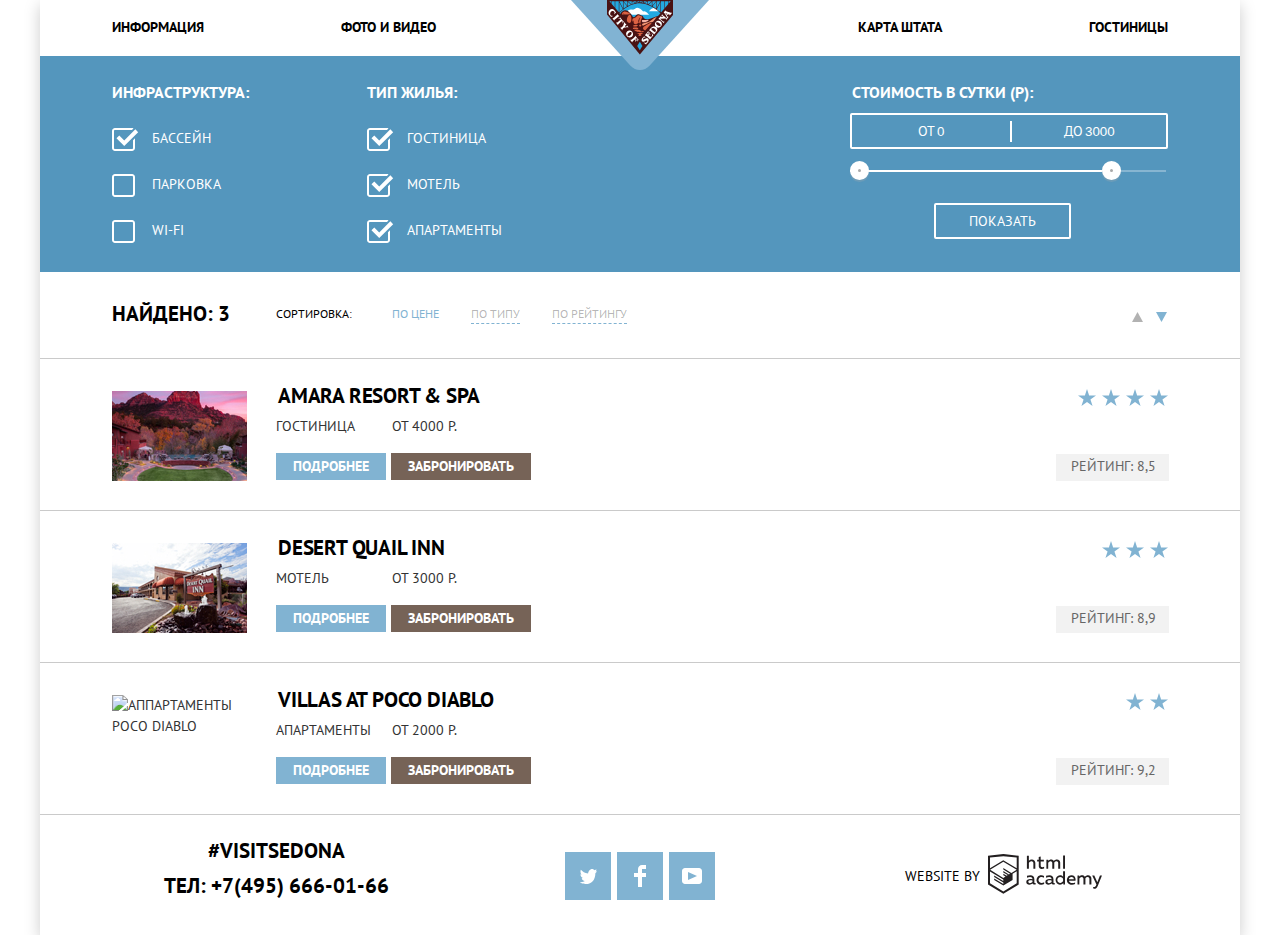
==== commit aa847307: "исправляет названия файлов согласно критериям" ====
--- a/hotels.html
+++ b/hotels.html
@@ -117,7 +117,7 @@
           <ul class="hotels-list">
             <li class="hotels-list-item">
               <div class="container">
-                <img class="hotel-photo" src="img/Layer_21.jpg" width="135" height="90" alt="гостиница Amara Resort & Spa">
+                <img class="hotel-photo" src="img/Layer21.jpg" width="135" height="90" alt="гостиница Amara Resort & Spa">
                 <div class="hotel-info">
                   <a class="link" href="#"><h3>Amara Resort & Spa</h3></a>
                   <p><span>Гостиница</span>От 4000 Р.</p>
@@ -129,9 +129,9 @@
                 <div class="rating">
                   <p>
                     <img src="img/star.svg" width="19" height="17" alt="Стоимость проживания - дорого">
-                    <img src="img/star.svg" width="19" height="17" alt="">
-                    <img src="img/star.svg" width="19" height="17" alt="">
-                    <img src="img/star.svg" width="19" height="17" alt="">
+                    <img src="img/star.svg" width="19" height="17" alt="Стоимость проживания - дорого">
+                    <img src="img/star.svg" width="19" height="17" alt="Стоимость проживания - дорого">
+                    <img src="img/star.svg" width="19" height="17" alt="Стоимость проживания - дорого">
                   </p>
                   <p class="hotel-rating">Рейтинг: 8,5</p>
                 </div>
@@ -139,7 +139,7 @@
             </li>
             <li class="hotels-list-item">
               <div class="container">
-                <img class="hotel-photo" src="img/Layer_89.jpg" width="135" height="90" alt="мотель Desert Quail Inn">
+                <img class="hotel-photo" src="img/Layer89.jpg" width="135" height="90" alt="мотель Desert Quail Inn">
                 <div class="hotel-info">
                   <a class="link" href="#"><h3>Desert Quail Inn</h3></a>
                   <P><span>Мотель</span>От 3000 Р.</p>
@@ -151,8 +151,8 @@
                 <div class="rating">
                   <p>
                     <img src="img/star.svg" width="19" height="17" alt="Стоимость проживания - средняя">
-                    <img src="img/star.svg" width="19" height="17" alt="">
-                    <img src="img/star.svg" width="19" height="17" alt="">
+                    <img src="img/star.svg" width="19" height="17" alt="Стоимость проживания - средняя">
+                    <img src="img/star.svg" width="19" height="17" alt="Стоимость проживания - средняя">
                   </p>
                   <p class="hotel-rating">Рейтинг: 8,9</p>
                 </div>
@@ -160,7 +160,7 @@
             </li>
             <li class="hotels-list-item">
               <div class="container">
-                <img class="hotel-photo" src="img/Rectangle.jpg" width="135" height="90" alt="Аппартаменты Poco Diablo">
+                <img class="hotel-photo" src="img/rectangle.jpg" width="135" height="90" alt="Аппартаменты Poco Diablo">
                 <div class="hotel-info">
                 <a class="link" href="#"><h3>Villas at Poco Diablo</h3></a>
                   <P><span>Апартаменты</span>От 2000 Р.</p>
@@ -172,7 +172,7 @@
                 <div class="rating">
                   <p>
                     <img src="img/star.svg" width="19" height="17" alt="Стоимость проживания - недорого">
-                    <img src="img/star.svg" width="19" height="17" alt="">
+                    <img src="img/star.svg" width="19" height="17" alt="Стоимость проживания - недорого">
                   </p>
                   <p class="hotel-rating">Рейтинг: 9,2</p>
                 </div>
--- a/css/min-style.css
+++ b/css/min-style.css
@@ -1 +1 @@
-@keyframes glide{0%{transform:translateY(-50%) scaleY(0)}to{transform:translateY(0) scaleY(100%)}}:root{--basic-black: #000000;--basic-dark:  #333333;--basic-white: #FFFFFF;--basic-white-transparent:rgba(255, 255, 255, 0.3);--basic-transparent:rgba(255, 255, 255, 0.9);--basic-black-transparent: rgba(0, 0, 0, 0.3);--basic-shadow-transparent: rgba(171, 171, 171, 0.3);--basic-shadow-form: rgba(0, 1, 1, 0.15);--basic-gray: #EEEEEE;--basic-gray-medium: #EBEBEB;--basic-gray-dark:#A9A9A9;--basic-gray-extra: #666666;--basic-gray-black: #6A6A6A;--basic-light:#F2F2F2;--basic-gray-srt: #CACACA;--basic-gray-inpt: #E5E5E5;--basic-shadow: #cccccc;--basic-gray-academy: #BDBBBC;--basic-blue: #81B3D2;--basic-blue-dark: #669EC0;--basic-blue-extra: #5496BD;--basic-brown: #766357;--basic-brown-dark: #604E43;--basic-brown-extra: #503E33;--basic-error: #f2dcdc}.visually-hidden{position:absolute;width:1px;height:1px;margin:-1px;border:0;padding:0;clip:rect(0 0 0 0);overflow:hidden}body,html{background-color:var(--basic-white)}html{height:100%}body{min-width:1200px;padding:0;margin:0 40px;font-family:"PT Sans",Arial,sans-serif;font-size:14px;font-weight:400;line-height:21px;text-transform:uppercase;color:var(--basic-dark);box-shadow:0 5px 15px 0 var(--basic-shadow)}a{text-decoration:none}img{max-width:100%;height:auto}*,::after,::before{box-sizing:border-box}.page-body{position:relative;display:grid;grid-template-rows:min-content 1fr min-content;align-content:start;min-height:100%}.container{width:1060px;margin:0 auto}.container-page-width{width:1200px}.container-hotel{width:568px}.main-page{text-align:center}.main-navigation{display:grid;grid-template-columns:1fr min-content 1fr;gap:3px;line-height:26px;font-weight:700}.site-navigation{display:flex;flex-wrap:wrap;min-height:56px;padding:0;margin:0;align-items:center;list-style:none}.site-navigation li{flex-basis:100px;flex-grow:1;padding-bottom:3px;margin-right:10px}.nav-right li{margin:0 0 0 7px;text-align:right}.nav-right li:first-child{margin-right:-5px}.main-header-logo{position:relative;grid-column:2/3;grid-row:1/-1;width:138px}.main-header-logo:focus{outline:1px solid var(--basic-gray-extra);outline-offset:2px}.main-header-logo img{position:absolute}.link{padding:2px;color:var(--basic-black)}.link:focus,.link:hover{color:var(--basic-blue);outline:0}.link:active{color:var(--basic-black-transparent)}.site-navigation .link:not([href]){color:var(--basic-brown)}.promo{height:509px;width:100%;padding-top:77px;margin-bottom:40px;background-color:var(--basic-dark);background-image:url(../img/Shape.svg),url(../img/background_photo.jpg);background-repeat:no-repeat;background-size:100% auto;background-position:bottom}.features h2,.reasons{width:520px;line-height:26px}.features h2,.features h3,.features h4{font-size:21px;color:var(--basic-black);margin:0 auto 44px}.features h3,.features h4{margin:0}.features-list p{margin:25px 0 0}.reasons{margin:0 auto 53px}.features h3{width:151px}.features{width:100%;margin-bottom:56px}.features-list{display:grid;grid-template-columns:repeat(3,1fr);padding:0;margin:0;background-color:var(--basic-gray);list-style:none}.accented-feature{grid-column:1/4}.accented-feature,.accented-feature h3{color:var(--basic-white);background-color:var(--basic-blue)}.accented-feature .feature-text,.features-list-item{position:relative;min-height:256px}.accented-feature .feature-text::after{content:"";position:absolute;top:0;right:0;width:800px;height:100%;background-image:url(../img/image.jpg);background-repeat:no-repeat;background-size:cover}.accented-feature:nth-child(2)::after{content:"";position:absolute;top:0;left:0;width:800px;height:100%;background-image:url(../img/image1.jpg);background-repeat:no-repeat;background-size:cover}.subfeature-list{display:flex;flex-wrap:wrap;width:auto;padding:0;margin:0;color:var(--basic-black);list-style:none;background-color:var(--basic-white)}.subfeature-list-item{flex-basis:400px;flex-grow:1;min-height:330px}.feature-text,.features-list-item:not(:first-child),.subfeature-text{display:flex;flex-direction:column;padding:47px 57px 54px 58px;align-items:center;justify-content:space-between}.features-list-item:not(.accented-feature){padding-top:45px;padding-bottom:55px}.accented-feature .feature-text{padding-right:847px;padding-left:50px}.accented-feature:nth-child(2){padding:49px 47px 52px 851px}.subfeature-text{height:100%;justify-content:flex-start;padding-top:60px;padding-bottom:83px}.subfeature-text p{margin-top:27px}.subfeature-text::before{content:"";height:78px;width:75px;margin-bottom:20px;background-repeat:no-repeat;background-size:contain}.subfeature-1::before{background-image:url(../img/icon-1.svg)}.subfeature-2::before{background-image:url(../img/icon-3.svg)}.subfeature-3::before{margin-bottom:26px;margin-top:-6px;margin-left:9px;background-image:url(../img/icon-2.svg)}.container-hotel>p{margin-top:22px;margin-bottom:43px}.hotel-search{line-height:26px}.hotel-search b{font-size:30px}.btn-open-search{position:relative;min-height:86px;width:100%;padding:20px 30px;z-index:1}.search-form{position:absolute;display:grid;grid-template-columns:1fr 114px 118px 114px;grid-template-rows:repeat(4,auto);width:568px;padding:55px;row-gap:28px;align-items:center;background-color:var(--basic-white);box-shadow:0 7px 15px var(--basic-shadow-form);z-index:2}.form-hide{display:none}.form-show{display:grid;animation:glide .5s}.search-form .form-error{background-color:var(--basic-error);box-shadow:inset 0 0 2px 2px var(--basic-brown)}.search-form p{display:flex;margin:0}.search-form label{padding-bottom:2px;text-align:left}.search-form input{padding:0 0 3px;line-height:inherit}.input-long{grid-column:2/5}.input-long input{width:308px;padding-left:13px}.input-short input{width:36px;padding-top:1px;text-align:center}.label-long{padding-right:3px}.label-short:nth-of-type(2n){text-align:right;margin-right:26px}.search-form .btn-2{grid-column:1/-1;min-height:57px;margin-top:27px;padding:10px 30px 12px}.search-form,.search-form input{text-transform:uppercase;color:var(--basic-black);font-weight:700}.search-form button[type=button],.search-form input{background-color:var(--basic-light);border:0}.search-form input:hover{background-color:var(--basic-gray-medium)}.search-form input:focus{background-color:var(--basic-white);border:2px solid var(--basic-gray-inpt);outline:0}.btn{text-transform:uppercase;color:var(--basic-white);font-weight:700;border:0}.hotel-search .btn{font-size:21px;line-height:26px}.btn-sort:focus,.btn:focus{outline:1px solid var(--basic-gray-extra);outline-offset:2px}.btn-1{background-color:var(--basic-brown)}.btn-1:hover{background-color:var(--basic-brown-dark)}.btn-1:active{color:var(--basic-white-transparent);background-color:var(--basic-brown-extra);outline:0}.btn-2{background-color:var(--basic-blue)}.btn-2:hover{background-color:var(--basic-blue-dark)}.btn-2:active{color:var(--basic-white-transparent);background-color:var(--basic-blue-extra);outline:0}.btn-calendar,.btn-controls{width:39px;height:39px;color:var(--basic-gray-dark)}.btn-calendar{padding:4px 8px 0 7px}.btn-calendar:focus path,.btn-calendar:hover path{fill:var(--basic-black)}.btn-calendar:active path{fill:var(--basic-blue)}.btn-controls{padding-top:1px;padding-bottom:3px}.btn-calendar:focus,.btn-controls:focus{outline:0}.btn-controls:focus,.btn-controls:hover{color:var(--basic-black)}.btn-controls:active{color:var(--basic-blue)}.map{width:100%}.map .container{height:594px;line-height:0}.map iframe{width:100%;border:0;background-image:url(../img/map.png);background-size:cover}.main-footer{min-height:120px;line-height:26px;color:var(--basic-black);text-align:center}.main-page-footer{position:absolute;bottom:0;right:0;left:0;background-color:var(--basic-transparent);z-index:1}.main-footer .container{display:flex;flex-wrap:wrap;justify-content:center;height:100%;padding:22px 0 20px}.contacts,.copyright{display:flex;flex-basis:333px;margin:0;justify-content:center;align-items:center}.contacts{flex-direction:column}.contacts a{color:inherit;font-size:21px;font-weight:700}.contacts a:nth-child(2){margin-top:9px;margin-bottom:16px}.contacts a:focus,.contacts a:hover,.link-academy:focus{color:var(--basic-blue);outline:0}.contacts a:active{color:var(--basic-gray-dark)}.socials{min-width:155px;height:auto;flex-basis:300px;margin:auto}.socials-list{display:flex;flex-wrap:wrap;height:100%;padding:0;margin:0;justify-content:center;align-items:center;list-style:none}.socials-list li{margin:0 3px}.socials .btn-2{display:inline-block;height:48px;width:46px;text-align:center;vertical-align:middle}.social-btn:focus{outline:1px solid var(--basic-gray-extra)}.social-btn:active svg{opacity:.3}.link-academy{padding:5px 0 2px 8px}.link-academy:focus path,.link-academy:hover path{fill:var(--basic-blue)}.link-academy:active path{fill:var(--basic-gray-academy)}.filters{color:var(--basic-white);background-color:var(--basic-blue-extra);background-image:url(../img/background_hotels.jpg);background-repeat:no-repeat;background-size:cover}.filter-form{display:grid;grid-template-columns:230px 250px 1fr;grid-template-rows:auto 1fr;column-gap:25px;padding-top:26px;padding-bottom:31px}.filter-form>fieldset{grid-row:1/3;display:flex;flex-direction:column;justify-content:flex-start}.filters legend{font-size:16px;font-weight:700}.filters fieldset{margin:0;padding:0;border:0}.filters label{position:relative;padding-left:42px;margin-top:25px}.checkbox{position:absolute;width:27px;height:23px;left:0;margin-left:2px;background-position:left;background-repeat:no-repeat;background-image:url("data:image/svg+xml,%3Csvg width='23' height='23' xmlns='http://www.w3.org/2000/svg'%3E%3Cpath id='svg_1' fill='white' d='m3,0l17,0c1.65,0 3,1.35 3,3l0,17c0,1.65 -1.35,3 -3,3l-17,0c-1.65,0 -3,-1.35 -3,-3l0,-17c0,-1.65 1.35,-3 3,-3zm18,3c0,-0.542 -0.458,-1 -1,-1l-17,0c-0.542,0 -1,0.458 -1,1l0,17c0,0.542 0.458,1 1,1l17,0c0.542,0 1,-0.458 1,-1l0,-17z' clip-rule='evenodd' fill-rule='evenodd'/%3E%3C/svg%3E")}.check-input:checked~.checkbox{background-image:url("data:image/svg+xml,%3Csvg width='27' height='23' xmlns='http://www.w3.org/2000/svg'%3E%3Cpath id='svg_1' fill='white' d='m7.28499,7.48601l-2.829,2.82899l7.78301,7.783l13.932,-13.93199l-2.828,-2.829l-11.104,11.10199l-4.95401,-4.95299z'/%3E%3Cpath id='svg_2' fill='white' d='m21,20c0,0.542 -0.458,1 -1,1l-17,0c-0.542,0 -1,-0.458 -1,-1l0,-17c0,-0.542 0.458,-1 1,-1l16.908,0l1.585,-1.585c-0.452,-0.26846 -0.9673,-0.4117 -1.493,-0.415l-17,0c-1.65,0 -3,1.35 -3,3l0,17c0,1.65 1.35,3 3,3l17,0c1.65,0 3,-1.35 3,-3l0,-9.829l-2,2l0,7.829z'/%3E%3C/svg%3E")}.check-input:disabled~.checkbox{background-image:url("data:image/svg+xml,%3Csvg width='23' height='23' xmlns='http://www.w3.org/2000/svg'%3E%3Cpath id='svg_1' fill='%236A6A6A' d='m3,0l17,0c1.65,0 3,1.35 3,3l0,17c0,1.65 -1.35,3 -3,3l-17,0c-1.65,0 -3,-1.35 -3,-3l0,-17c0,-1.65 1.35,-3 3,-3zm18,3c0,-0.542 -0.458,-1 -1,-1l-17,0c-0.542,0 -1,0.458 -1,1l0,17c0,0.542 0.458,1 1,1l17,0c0.542,0 1,-0.458 1,-1l0,-17z' clip-rule='evenodd' fill-rule='evenodd'/%3E%3C/svg%3E")}.check-input:checked:disabled~.checkbox{background-image:url("data:image/svg+xml,%3Csvg width='27' height='23' xmlns='http://www.w3.org/2000/svg'%3E%3Cpath id='svg_1' fill='%236A6A6A' d='m7.28499,7.48601l-2.829,2.82899l7.78301,7.783l13.932,-13.93199l-2.828,-2.829l-11.104,11.10199l-4.95401,-4.95299z'/%3E%3Cpath id='svg_2' fill='%236A6A6A' d='m21,20c0,0.542 -0.458,1 -1,1l-17,0c-0.542,0 -1,-0.458 -1,-1l0,-17c0,-0.542 0.458,-1 1,-1l16.908,0l1.585,-1.585c-0.452,-0.26846 -0.9673,-0.4117 -1.493,-0.415l-17,0c-1.65,0 -3,1.35 -3,3l0,17c0,1.65 1.35,3 3,3l17,0c1.65,0 3,-1.35 3,-3l0,-9.829l-2,2l0,7.829z'/%3E%3C/svg%3E")}.check-input:focus~.checkbox{outline:1px solid var(--basic-gray-medium);outline-offset:2px}.cost-filters{width:320px;margin-left:auto;padding:0 2px 0 0}.cost-filters input{width:70px;color:var(--basic-white);border:0;background-color:transparent}.filters .btn,.price-controls{height:36px;font:inherit;border:2px solid var(--basic-white);border-radius:2px;background-color:transparent}.filters .btn{width:137px;margin:23px 99px 0 auto;align-self:flex-start}.filters .btn:focus{outline:1px solid var(--basic-gray-medium)}.filters .btn:hover{color:var(--basic-black);background:var(--basic-white)}.filters .btn:active{background-color:var(--basic-gray)}.price-controls{display:flex;margin-top:10px;margin-bottom:11px;align-items:center}.price-controls label{margin:0;padding:0 5px 0 66px}.price-controls label:nth-child(2){padding-left:52px;border-left:2px solid var(--basic-white)}.price-controls input{padding-left:2px}.range-controls{position:relative;width:316px;height:20px;padding-top:10px}.bar,.scale{height:2px;background-color:var(--basic-white-transparent)}.bar{width:252px;background-color:var(--basic-white)}.toggle{position:absolute;top:1px;left:0;height:19px;width:19px;background-color:var(--basic-gray-dark);border:8px solid var(--basic-white);border-radius:50%;box-shadow:0 2px 1px var(--basic-shadow-transparent);cursor:pointer}.toggle-max{left:252px}.toggle:hover{transform:scale(1.15)}.sort-by .container{display:flex;margin-top:29px;margin-bottom:31px;font-size:12px;line-height:18px;align-items:center;color:var(--basic-black)}.hotels-list p,.sort-by p{margin:0}.found-results{min-width:135px;font-size:21px;line-height:26px;font-weight:700}.sort-by .sort-attribute{display:flex;flex-wrap:wrap;margin-left:40px;align-items:center;justify-content:left}.sort-attribute .btn-sort{margin-right:32px}.sort-direction{display:flex;justify-content:flex-end;align-items:flex-end}.btn-sort{padding:0;font:inherit;color:var(--basic-black-transparent);text-transform:inherit;background:0 0;border:0;border-bottom:1px dashed var(--basic-blue)}.sort-down,.sort-up{padding:8px 3px 0 10px}.btn-sort.active,.btn-sort:hover{color:var(--basic-blue);outline:0}.btn-sort:active{color:var(--basic-black);border:0}.sort-down path,.sort-up path{fill:var(--basic-black-transparent)}.sort-down:hover path,.sort-up:hover path{fill:var(--basic-black)}.btn-sort.active path,.sort-down:active path,.sort-up:active path{fill:var(--basic-blue)}.btn-sort.active,.sort-down,.sort-up{border:0}.hotels-list{display:flex;flex-direction:column;width:auto;padding:0;margin:0;list-style:none}.hotels-list-item{border-top:1px solid var(--basic-gray-srt)}.hotels-list-item:last-child{border-bottom:1px solid var(--basic-gray-srt)}.hotels-list-item .container{display:flex;margin-top:30px;margin-bottom:28px}.found-results,.hotel-photo{flex-basis:135px;margin-right:29px;margin-left:2px}.rating,.sort-direction{min-width:129px}.hotel-info,.sort-attribute{flex-basis:auto;flex-grow:1}.hotels-list .link{font-size:21px;line-height:26px;font-weight:700}.hotel-photo{height:90px;width:135px;margin-top:2px}.hotel-info,.rating{flex-direction:column;justify-content:space-between}.rating{display:flex;margin:0 1px 0 30px;align-items:flex-end}.hotel-info{margin:0;align-items:flex-start}.hotel-info h3{margin:-8px 0 5px;font:inherit;letter-spacing:-.2px}.hotel-info span{display:inline-block;min-width:106px;margin-right:10px}.booking,.hotel-info{display:flex}.booking .btn{max-width:200px;margin:16px 5px 2px 0;padding:3px 17px;text-align:center}.hotels-list .hotel-rating{padding:2px 13px 4px 15px;margin-bottom:1px;color:var(--basic-gray-extra);background-color:var(--basic-light)}.rating img{margin-left:1px}.hotel-info span,.subfeature-text h3{vertical-align:baseline}
+@keyframes glide{0%{transform:translateY(-50%) scaleY(0)}to{transform:translateY(0) scaleY(100%)}}:root{--basic-black: #000000;--basic-dark:  #333333;--basic-white: #FFFFFF;--basic-white-transparent:rgba(255, 255, 255, 0.3);--basic-transparent:rgba(255, 255, 255, 0.9);--basic-black-transparent: rgba(0, 0, 0, 0.3);--basic-shadow-transparent: rgba(171, 171, 171, 0.3);--basic-shadow-form: rgba(0, 1, 1, 0.15);--basic-gray: #EEEEEE;--basic-gray-medium: #EBEBEB;--basic-gray-dark:#A9A9A9;--basic-gray-extra: #666666;--basic-gray-black: #6A6A6A;--basic-light:#F2F2F2;--basic-gray-srt: #CACACA;--basic-gray-inpt: #E5E5E5;--basic-shadow: #cccccc;--basic-gray-academy: #BDBBBC;--basic-blue: #81B3D2;--basic-blue-dark: #669EC0;--basic-blue-extra: #5496BD;--basic-brown: #766357;--basic-brown-dark: #604E43;--basic-brown-extra: #503E33;--basic-error: #f2dcdc}.visually-hidden{position:absolute;width:1px;height:1px;margin:-1px;border:0;padding:0;clip:rect(0 0 0 0);overflow:hidden}body,html{background-color:var(--basic-white)}html{height:100%}body{min-width:1200px;padding:0;margin:0 40px;font-family:"PT Sans",Arial,sans-serif;font-size:14px;font-weight:400;line-height:21px;text-transform:uppercase;color:var(--basic-dark);box-shadow:0 5px 15px 0 var(--basic-shadow)}a{text-decoration:none}img{max-width:100%;height:auto}*,::after,::before{box-sizing:border-box}.page-body{position:relative;display:grid;grid-template-rows:min-content 1fr min-content;align-content:start;min-height:100%}.container{width:1060px;margin:0 auto}.container-page-width{width:1200px}.container-hotel{width:568px}.main-page{text-align:center}.main-navigation{display:grid;grid-template-columns:1fr min-content 1fr;gap:3px;line-height:26px;font-weight:700}.site-navigation{display:flex;flex-wrap:wrap;min-height:56px;padding:0;margin:0;align-items:center;list-style:none}.site-navigation li{flex-basis:100px;flex-grow:1;padding-bottom:3px;margin-right:10px}.nav-right li{margin:0 0 0 7px;text-align:right}.nav-right li:first-child{margin-right:-5px}.main-header-logo{position:relative;grid-column:2/3;grid-row:1/-1;width:138px}.main-header-logo:focus{outline:1px solid var(--basic-gray-extra);outline-offset:2px}.main-header-logo img{position:absolute}.link{padding:2px;color:var(--basic-black)}.link:focus,.link:hover{color:var(--basic-blue);outline:0}.link:active{color:var(--basic-black-transparent)}.site-navigation .link:not([href]){color:var(--basic-brown)}.promo{height:509px;width:100%;padding-top:77px;margin-bottom:40px;background-color:var(--basic-dark);background-image:url(../img/shape.svg),url(../img/background_photo.jpg);background-repeat:no-repeat;background-size:100% auto;background-position:bottom}.features h2,.reasons{width:520px;line-height:26px}.features h2,.features h3,.features h4{font-size:21px;color:var(--basic-black);margin:0 auto 44px}.features h3,.features h4{margin:0}.features-list p{margin:25px 0 0}.reasons{margin:0 auto 53px}.features h3{width:151px}.features{width:100%;margin-bottom:56px}.features-list{display:grid;grid-template-columns:repeat(3,1fr);padding:0;margin:0;background-color:var(--basic-gray);list-style:none}.accented-feature{grid-column:1/4}.accented-feature,.accented-feature h3{color:var(--basic-white);background-color:var(--basic-blue)}.accented-feature .feature-text,.features-list-item{position:relative;min-height:256px}.accented-feature .feature-text::after{content:"";position:absolute;top:0;right:0;width:800px;height:100%;background-image:url(../img/image.jpg);background-repeat:no-repeat;background-size:cover}.accented-feature:nth-child(2)::after{content:"";position:absolute;top:0;left:0;width:800px;height:100%;background-image:url(../img/image1.jpg);background-repeat:no-repeat;background-size:cover}.subfeature-list{display:flex;flex-wrap:wrap;width:auto;padding:0;margin:0;color:var(--basic-black);list-style:none;background-color:var(--basic-white)}.subfeature-list-item{flex-basis:400px;flex-grow:1;min-height:330px}.feature-text,.features-list-item:not(:first-child),.subfeature-text{display:flex;flex-direction:column;padding:47px 57px 54px 58px;align-items:center;justify-content:space-between}.features-list-item:not(.accented-feature){padding-top:45px;padding-bottom:55px}.accented-feature .feature-text{padding-right:847px;padding-left:50px}.accented-feature:nth-child(2){padding:49px 47px 52px 851px}.subfeature-text{height:100%;justify-content:flex-start;padding-top:60px;padding-bottom:83px}.subfeature-text p{margin-top:27px}.subfeature-text::before{content:"";height:78px;width:75px;margin-bottom:20px;background-repeat:no-repeat;background-size:contain}.subfeature-1::before{background-image:url(../img/icon-1.svg)}.subfeature-2::before{background-image:url(../img/icon-3.svg)}.subfeature-3::before{margin-bottom:26px;margin-top:-6px;margin-left:9px;background-image:url(../img/icon-2.svg)}.container-hotel>p{margin-top:22px;margin-bottom:43px}.hotel-search{line-height:26px}.hotel-search b{font-size:30px}.btn-open-search{position:relative;min-height:86px;width:100%;padding:20px 30px;z-index:1}.search-form{position:absolute;display:grid;grid-template-columns:1fr 114px 118px 114px;grid-template-rows:repeat(4,auto);width:568px;padding:55px;row-gap:28px;align-items:center;background-color:var(--basic-white);box-shadow:0 7px 15px var(--basic-shadow-form);z-index:2}.form-hide{display:none}.form-show{display:grid;animation:glide .5s}.search-form .form-error{background-color:var(--basic-error);box-shadow:inset 0 0 2px 2px var(--basic-brown)}.search-form p{display:flex;margin:0}.search-form label{padding-bottom:2px;text-align:left}.search-form input{padding:0 0 3px;line-height:inherit}.input-long{grid-column:2/5}.input-long input{width:308px;padding-left:13px}.input-short input{width:36px;padding-top:1px;text-align:center}.label-long{padding-right:3px}.label-short:nth-of-type(2n){text-align:right;margin-right:26px}.search-form .btn-2{grid-column:1/-1;min-height:57px;margin-top:27px;padding:10px 30px 12px}.search-form,.search-form input{text-transform:uppercase;color:var(--basic-black);font-weight:700}.search-form button[type=button],.search-form input{background-color:var(--basic-light);border:0}.search-form input:hover{background-color:var(--basic-gray-medium)}.search-form input:focus{background-color:var(--basic-white);border:2px solid var(--basic-gray-inpt);outline:0}.btn{text-transform:uppercase;color:var(--basic-white);font-weight:700;border:0}.hotel-search .btn{font-size:21px;line-height:26px}.btn-sort:focus,.btn:focus{outline:1px solid var(--basic-gray-extra);outline-offset:2px}.btn-1{background-color:var(--basic-brown)}.btn-1:hover{background-color:var(--basic-brown-dark)}.btn-1:active{color:var(--basic-white-transparent);background-color:var(--basic-brown-extra);outline:0}.btn-2{background-color:var(--basic-blue)}.btn-2:hover{background-color:var(--basic-blue-dark)}.btn-2:active{color:var(--basic-white-transparent);background-color:var(--basic-blue-extra);outline:0}.btn-calendar,.btn-controls{width:39px;height:39px;color:var(--basic-gray-dark)}.btn-calendar{padding:4px 8px 0 7px}.btn-calendar:focus path,.btn-calendar:hover path{fill:var(--basic-black)}.btn-calendar:active path{fill:var(--basic-blue)}.btn-controls{padding-top:1px;padding-bottom:3px}.btn-calendar:focus,.btn-controls:focus{outline:0}.btn-controls:focus,.btn-controls:hover{color:var(--basic-black)}.btn-controls:active{color:var(--basic-blue)}.map{width:100%}.map .container{height:594px;line-height:0}.map iframe{width:100%;border:0;background-image:url(../img/map.png);background-size:cover}.main-footer{min-height:120px;line-height:26px;color:var(--basic-black);text-align:center}.main-page-footer{position:absolute;bottom:0;right:0;left:0;background-color:var(--basic-transparent);z-index:1}.main-footer .container{display:flex;flex-wrap:wrap;justify-content:center;height:100%;padding:22px 0 20px}.contacts,.copyright{display:flex;flex-basis:333px;margin:0;justify-content:center;align-items:center}.contacts{flex-direction:column}.contacts a{color:inherit;font-size:21px;font-weight:700}.contacts a:nth-child(2){margin-top:9px;margin-bottom:16px}.contacts a:focus,.contacts a:hover,.link-academy:focus{color:var(--basic-blue);outline:0}.contacts a:active{color:var(--basic-gray-dark)}.socials{min-width:155px;height:auto;flex-basis:300px;margin:auto}.socials-list{display:flex;flex-wrap:wrap;height:100%;padding:0;margin:0;justify-content:center;align-items:center;list-style:none}.socials-list li{margin:0 3px}.socials .btn-2{display:inline-block;height:48px;width:46px;text-align:center;vertical-align:middle}.social-btn:focus{outline:1px solid var(--basic-gray-extra)}.social-btn:active svg{opacity:.3}.link-academy{padding:5px 0 2px 8px}.link-academy:focus path,.link-academy:hover path{fill:var(--basic-blue)}.link-academy:active path{fill:var(--basic-gray-academy)}.filters{color:var(--basic-white);background-color:var(--basic-blue-extra);background-image:url(../img/background_hotels.jpg);background-repeat:no-repeat;background-size:cover}.filter-form{display:grid;grid-template-columns:230px 250px 1fr;grid-template-rows:auto 1fr;column-gap:25px;padding-top:26px;padding-bottom:31px}.filter-form>fieldset{grid-row:1/3;display:flex;flex-direction:column;justify-content:flex-start}.filters legend{font-size:16px;font-weight:700}.filters fieldset{margin:0;padding:0;border:0}.filters label{position:relative;padding-left:42px;margin-top:25px}.checkbox{position:absolute;width:27px;height:23px;left:0;margin-left:2px;background-position:left;background-repeat:no-repeat;background-image:url("data:image/svg+xml,%3Csvg width='23' height='23' xmlns='http://www.w3.org/2000/svg'%3E%3Cpath id='svg_1' fill='white' d='m3,0l17,0c1.65,0 3,1.35 3,3l0,17c0,1.65 -1.35,3 -3,3l-17,0c-1.65,0 -3,-1.35 -3,-3l0,-17c0,-1.65 1.35,-3 3,-3zm18,3c0,-0.542 -0.458,-1 -1,-1l-17,0c-0.542,0 -1,0.458 -1,1l0,17c0,0.542 0.458,1 1,1l17,0c0.542,0 1,-0.458 1,-1l0,-17z' clip-rule='evenodd' fill-rule='evenodd'/%3E%3C/svg%3E")}.check-input:checked~.checkbox{background-image:url("data:image/svg+xml,%3Csvg width='27' height='23' xmlns='http://www.w3.org/2000/svg'%3E%3Cpath id='svg_1' fill='white' d='m7.28499,7.48601l-2.829,2.82899l7.78301,7.783l13.932,-13.93199l-2.828,-2.829l-11.104,11.10199l-4.95401,-4.95299z'/%3E%3Cpath id='svg_2' fill='white' d='m21,20c0,0.542 -0.458,1 -1,1l-17,0c-0.542,0 -1,-0.458 -1,-1l0,-17c0,-0.542 0.458,-1 1,-1l16.908,0l1.585,-1.585c-0.452,-0.26846 -0.9673,-0.4117 -1.493,-0.415l-17,0c-1.65,0 -3,1.35 -3,3l0,17c0,1.65 1.35,3 3,3l17,0c1.65,0 3,-1.35 3,-3l0,-9.829l-2,2l0,7.829z'/%3E%3C/svg%3E")}.check-input:disabled~.checkbox{background-image:url("data:image/svg+xml,%3Csvg width='23' height='23' xmlns='http://www.w3.org/2000/svg'%3E%3Cpath id='svg_1' fill='%236A6A6A' d='m3,0l17,0c1.65,0 3,1.35 3,3l0,17c0,1.65 -1.35,3 -3,3l-17,0c-1.65,0 -3,-1.35 -3,-3l0,-17c0,-1.65 1.35,-3 3,-3zm18,3c0,-0.542 -0.458,-1 -1,-1l-17,0c-0.542,0 -1,0.458 -1,1l0,17c0,0.542 0.458,1 1,1l17,0c0.542,0 1,-0.458 1,-1l0,-17z' clip-rule='evenodd' fill-rule='evenodd'/%3E%3C/svg%3E")}.check-input:checked:disabled~.checkbox{background-image:url("data:image/svg+xml,%3Csvg width='27' height='23' xmlns='http://www.w3.org/2000/svg'%3E%3Cpath id='svg_1' fill='%236A6A6A' d='m7.28499,7.48601l-2.829,2.82899l7.78301,7.783l13.932,-13.93199l-2.828,-2.829l-11.104,11.10199l-4.95401,-4.95299z'/%3E%3Cpath id='svg_2' fill='%236A6A6A' d='m21,20c0,0.542 -0.458,1 -1,1l-17,0c-0.542,0 -1,-0.458 -1,-1l0,-17c0,-0.542 0.458,-1 1,-1l16.908,0l1.585,-1.585c-0.452,-0.26846 -0.9673,-0.4117 -1.493,-0.415l-17,0c-1.65,0 -3,1.35 -3,3l0,17c0,1.65 1.35,3 3,3l17,0c1.65,0 3,-1.35 3,-3l0,-9.829l-2,2l0,7.829z'/%3E%3C/svg%3E")}.check-input:focus~.checkbox{outline:1px solid var(--basic-gray-medium);outline-offset:2px}.cost-filters{width:320px;margin-left:auto;padding:0 2px 0 0}.cost-filters input{width:70px;color:var(--basic-white);border:0;background-color:transparent}.filters .btn,.price-controls{height:36px;font:inherit;border:2px solid var(--basic-white);border-radius:2px;background-color:transparent}.filters .btn{width:137px;margin:23px 99px 0 auto;align-self:flex-start}.filters .btn:focus{outline:1px solid var(--basic-gray-medium)}.filters .btn:hover{color:var(--basic-black);background:var(--basic-white)}.filters .btn:active{background-color:var(--basic-gray)}.price-controls{display:flex;margin-top:10px;margin-bottom:11px;align-items:center}.price-controls label{margin:0;padding:0 5px 0 66px}.price-controls label:nth-child(2){padding-left:52px;border-left:2px solid var(--basic-white)}.price-controls input{padding-left:2px}.range-controls{position:relative;width:316px;height:20px;padding-top:10px}.bar,.scale{height:2px;background-color:var(--basic-white-transparent)}.bar{width:252px;background-color:var(--basic-white)}.toggle{position:absolute;top:1px;left:0;height:19px;width:19px;background-color:var(--basic-gray-dark);border:8px solid var(--basic-white);border-radius:50%;box-shadow:0 2px 1px var(--basic-shadow-transparent);cursor:pointer}.toggle-max{left:252px}.toggle:hover{transform:scale(1.15)}.sort-by .container{display:flex;margin-top:29px;margin-bottom:31px;font-size:12px;line-height:18px;align-items:center;color:var(--basic-black)}.hotels-list p,.sort-by p{margin:0}.found-results{min-width:135px;font-size:21px;line-height:26px;font-weight:700}.sort-by .sort-attribute{display:flex;flex-wrap:wrap;margin-left:40px;align-items:center;justify-content:left}.sort-attribute .btn-sort{margin-right:32px}.sort-direction{display:flex;justify-content:flex-end;align-items:flex-end}.btn-sort{padding:0;font:inherit;color:var(--basic-black-transparent);text-transform:inherit;background:0 0;border:0;border-bottom:1px dashed var(--basic-blue)}.sort-down,.sort-up{padding:8px 3px 0 10px}.btn-sort.active,.btn-sort:hover{color:var(--basic-blue);outline:0}.btn-sort:active{color:var(--basic-black);border:0}.sort-down path,.sort-up path{fill:var(--basic-black-transparent)}.sort-down:hover path,.sort-up:hover path{fill:var(--basic-black)}.btn-sort.active path,.sort-down:active path,.sort-up:active path{fill:var(--basic-blue)}.btn-sort.active,.sort-down,.sort-up{border:0}.hotels-list{display:flex;flex-direction:column;width:auto;padding:0;margin:0;list-style:none}.hotels-list-item{border-top:1px solid var(--basic-gray-srt)}.hotels-list-item:last-child{border-bottom:1px solid var(--basic-gray-srt)}.hotels-list-item .container{display:flex;margin-top:30px;margin-bottom:28px}.found-results,.hotel-photo{flex-basis:135px;margin-right:29px;margin-left:2px}.rating,.sort-direction{min-width:129px}.hotel-info,.sort-attribute{flex-basis:auto;flex-grow:1}.hotels-list .link{font-size:21px;line-height:26px;font-weight:700}.hotel-photo{height:90px;width:135px;margin-top:2px}.hotel-info,.rating{flex-direction:column;justify-content:space-between}.rating{display:flex;margin:0 1px 0 30px;align-items:flex-end}.hotel-info{margin:0;align-items:flex-start}.hotel-info h3{margin:-8px 0 5px;font:inherit;letter-spacing:-.2px}.hotel-info span{display:inline-block;min-width:106px;margin-right:10px;vertical-align: baseline;}.booking,.hotel-info{display:flex}.booking .btn{max-width:200px;margin:16px 5px 2px 0;padding:3px 17px;text-align:center}.hotels-list .hotel-rating{padding:2px 13px 4px 15px;margin-bottom:1px;color:var(--basic-gray-extra);background-color:var(--basic-light)}.rating img{margin-left:1px}.hotel-info span,.subfeature-text h3{vertical-align:baseline}
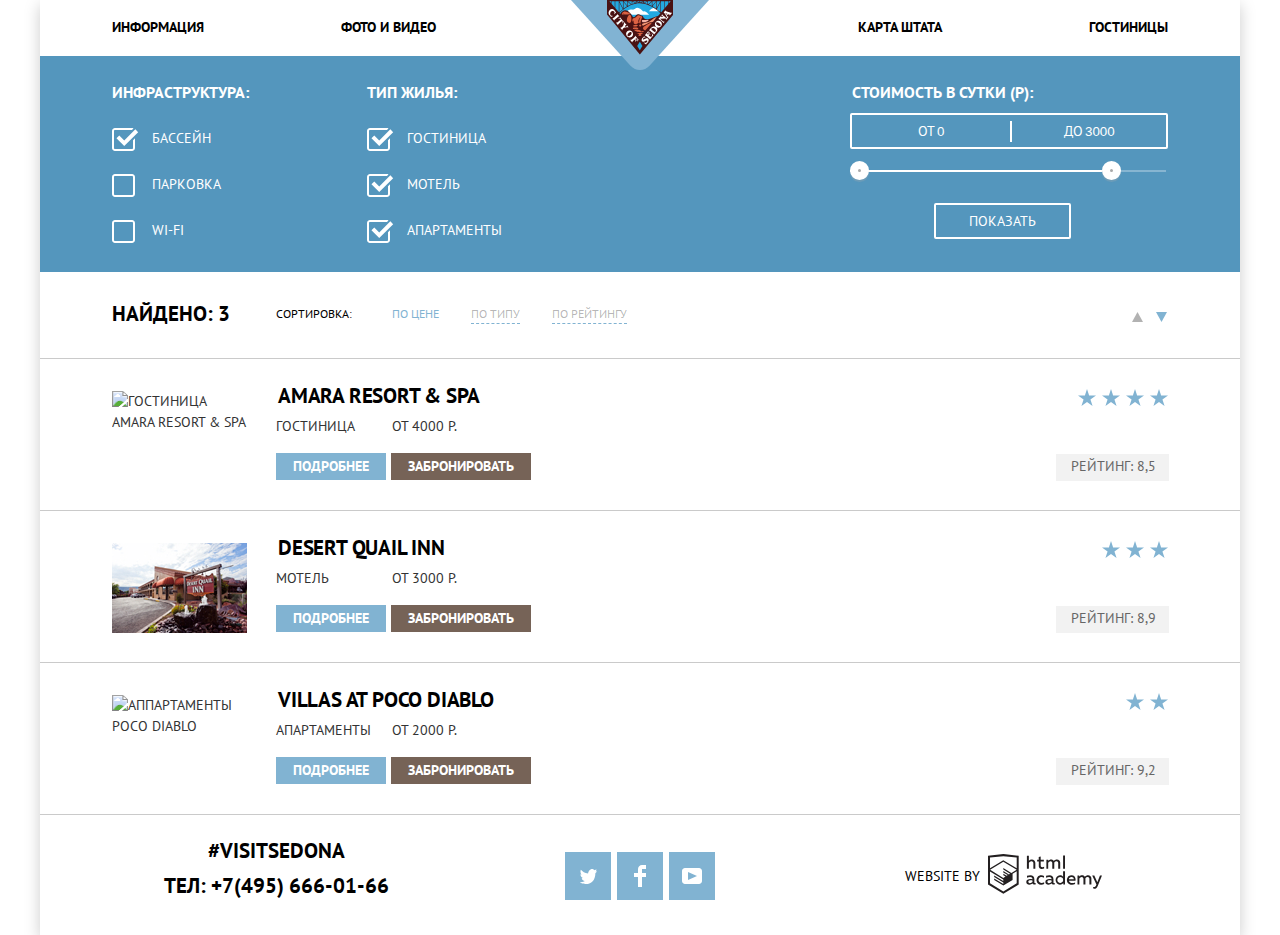
==== commit 32be8772: "исправляет названия файлов согласно критериям" ====
--- a/hotels.html
+++ b/hotels.html
@@ -117,7 +117,7 @@
           <ul class="hotels-list">
             <li class="hotels-list-item">
               <div class="container">
-                <img class="hotel-photo" src="img/Layer21.jpg" width="135" height="90" alt="гостиница Amara Resort & Spa">
+                <img class="hotel-photo" src="img/layer21.jpg" width="135" height="90" alt="гостиница Amara Resort & Spa">
                 <div class="hotel-info">
                   <a class="link" href="#"><h3>Amara Resort & Spa</h3></a>
                   <p><span>Гостиница</span>От 4000 Р.</p>
@@ -139,7 +139,7 @@
             </li>
             <li class="hotels-list-item">
               <div class="container">
-                <img class="hotel-photo" src="img/Layer89.jpg" width="135" height="90" alt="мотель Desert Quail Inn">
+                <img class="hotel-photo" src="img/layer9.jpg" width="135" height="90" alt="мотель Desert Quail Inn">
                 <div class="hotel-info">
                   <a class="link" href="#"><h3>Desert Quail Inn</h3></a>
                   <P><span>Мотель</span>От 3000 Р.</p>
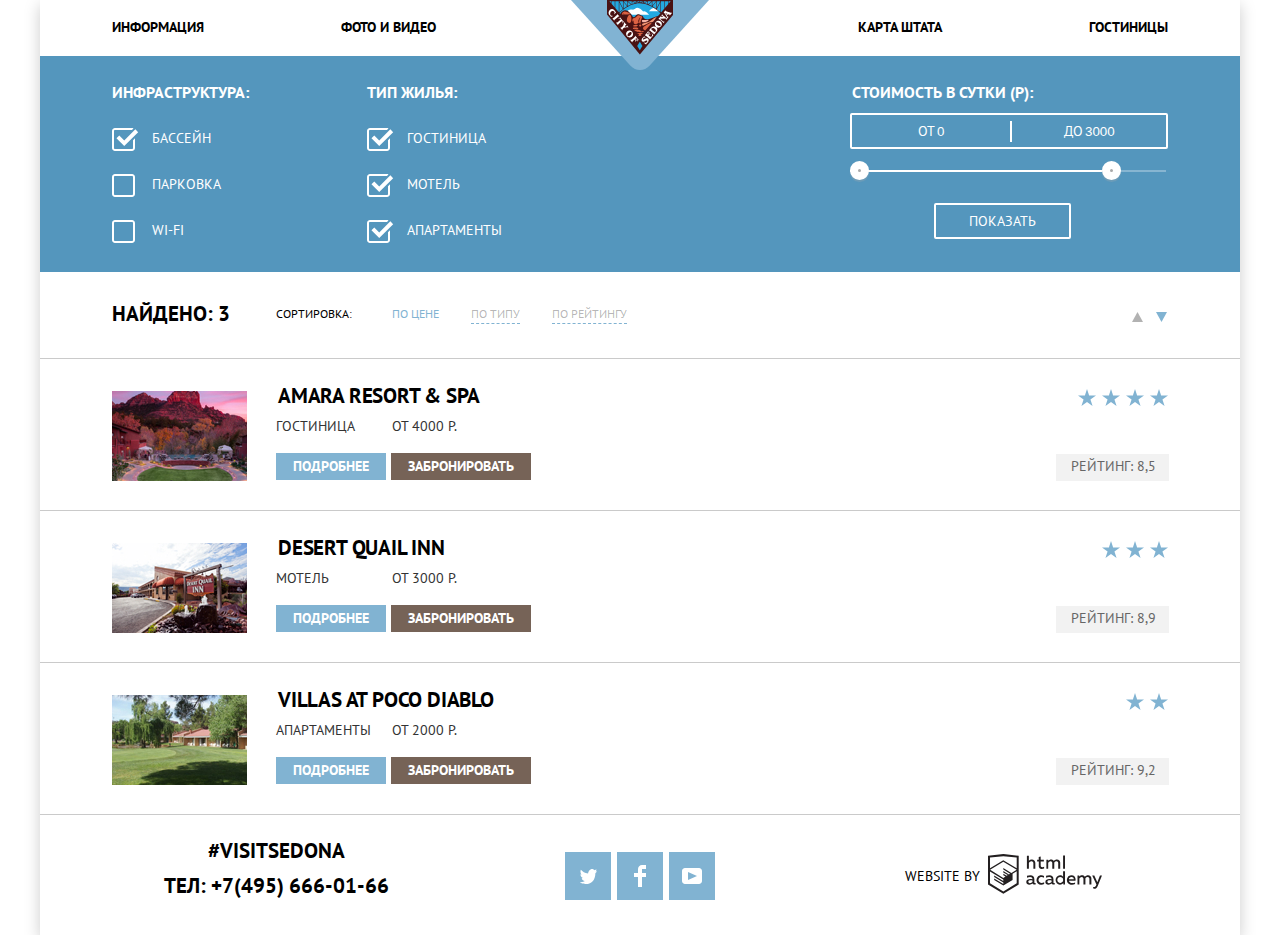
==== commit 529fc186: "исправляет названия файлов согласно критериям" ====
--- a/hotels.html
+++ b/hotels.html
@@ -117,7 +117,7 @@
           <ul class="hotels-list">
             <li class="hotels-list-item">
               <div class="container">
-                <img class="hotel-photo" src="img/layer21.jpg" width="135" height="90" alt="гостиница Amara Resort & Spa">
+                <img class="hotel-photo" src="img/layer.jpg" width="135" height="90" alt="гостиница Amara Resort & Spa">
                 <div class="hotel-info">
                   <a class="link" href="#"><h3>Amara Resort & Spa</h3></a>
                   <p><span>Гостиница</span>От 4000 Р.</p>
@@ -160,7 +160,7 @@
             </li>
             <li class="hotels-list-item">
               <div class="container">
-                <img class="hotel-photo" src="img/rectangle.jpg" width="135" height="90" alt="Аппартаменты Poco Diablo">
+                <img class="hotel-photo" src="img/rectang.jpg" width="135" height="90" alt="Аппартаменты Poco Diablo">
                 <div class="hotel-info">
                 <a class="link" href="#"><h3>Villas at Poco Diablo</h3></a>
                   <P><span>Апартаменты</span>От 2000 Р.</p>
--- a/css/min-style.css
+++ b/css/min-style.css
@@ -1 +1 @@
-@keyframes glide{0%{transform:translateY(-50%) scaleY(0)}to{transform:translateY(0) scaleY(100%)}}:root{--basic-black: #000000;--basic-dark:  #333333;--basic-white: #FFFFFF;--basic-white-transparent:rgba(255, 255, 255, 0.3);--basic-transparent:rgba(255, 255, 255, 0.9);--basic-black-transparent: rgba(0, 0, 0, 0.3);--basic-shadow-transparent: rgba(171, 171, 171, 0.3);--basic-shadow-form: rgba(0, 1, 1, 0.15);--basic-gray: #EEEEEE;--basic-gray-medium: #EBEBEB;--basic-gray-dark:#A9A9A9;--basic-gray-extra: #666666;--basic-gray-black: #6A6A6A;--basic-light:#F2F2F2;--basic-gray-srt: #CACACA;--basic-gray-inpt: #E5E5E5;--basic-shadow: #cccccc;--basic-gray-academy: #BDBBBC;--basic-blue: #81B3D2;--basic-blue-dark: #669EC0;--basic-blue-extra: #5496BD;--basic-brown: #766357;--basic-brown-dark: #604E43;--basic-brown-extra: #503E33;--basic-error: #f2dcdc}.visually-hidden{position:absolute;width:1px;height:1px;margin:-1px;border:0;padding:0;clip:rect(0 0 0 0);overflow:hidden}body,html{background-color:var(--basic-white)}html{height:100%}body{min-width:1200px;padding:0;margin:0 40px;font-family:"PT Sans",Arial,sans-serif;font-size:14px;font-weight:400;line-height:21px;text-transform:uppercase;color:var(--basic-dark);box-shadow:0 5px 15px 0 var(--basic-shadow)}a{text-decoration:none}img{max-width:100%;height:auto}*,::after,::before{box-sizing:border-box}.page-body{position:relative;display:grid;grid-template-rows:min-content 1fr min-content;align-content:start;min-height:100%}.container{width:1060px;margin:0 auto}.container-page-width{width:1200px}.container-hotel{width:568px}.main-page{text-align:center}.main-navigation{display:grid;grid-template-columns:1fr min-content 1fr;gap:3px;line-height:26px;font-weight:700}.site-navigation{display:flex;flex-wrap:wrap;min-height:56px;padding:0;margin:0;align-items:center;list-style:none}.site-navigation li{flex-basis:100px;flex-grow:1;padding-bottom:3px;margin-right:10px}.nav-right li{margin:0 0 0 7px;text-align:right}.nav-right li:first-child{margin-right:-5px}.main-header-logo{position:relative;grid-column:2/3;grid-row:1/-1;width:138px}.main-header-logo:focus{outline:1px solid var(--basic-gray-extra);outline-offset:2px}.main-header-logo img{position:absolute}.link{padding:2px;color:var(--basic-black)}.link:focus,.link:hover{color:var(--basic-blue);outline:0}.link:active{color:var(--basic-black-transparent)}.site-navigation .link:not([href]){color:var(--basic-brown)}.promo{height:509px;width:100%;padding-top:77px;margin-bottom:40px;background-color:var(--basic-dark);background-image:url(../img/shape.svg),url(../img/background_photo.jpg);background-repeat:no-repeat;background-size:100% auto;background-position:bottom}.features h2,.reasons{width:520px;line-height:26px}.features h2,.features h3,.features h4{font-size:21px;color:var(--basic-black);margin:0 auto 44px}.features h3,.features h4{margin:0}.features-list p{margin:25px 0 0}.reasons{margin:0 auto 53px}.features h3{width:151px}.features{width:100%;margin-bottom:56px}.features-list{display:grid;grid-template-columns:repeat(3,1fr);padding:0;margin:0;background-color:var(--basic-gray);list-style:none}.accented-feature{grid-column:1/4}.accented-feature,.accented-feature h3{color:var(--basic-white);background-color:var(--basic-blue)}.accented-feature .feature-text,.features-list-item{position:relative;min-height:256px}.accented-feature .feature-text::after{content:"";position:absolute;top:0;right:0;width:800px;height:100%;background-image:url(../img/image.jpg);background-repeat:no-repeat;background-size:cover}.accented-feature:nth-child(2)::after{content:"";position:absolute;top:0;left:0;width:800px;height:100%;background-image:url(../img/image1.jpg);background-repeat:no-repeat;background-size:cover}.subfeature-list{display:flex;flex-wrap:wrap;width:auto;padding:0;margin:0;color:var(--basic-black);list-style:none;background-color:var(--basic-white)}.subfeature-list-item{flex-basis:400px;flex-grow:1;min-height:330px}.feature-text,.features-list-item:not(:first-child),.subfeature-text{display:flex;flex-direction:column;padding:47px 57px 54px 58px;align-items:center;justify-content:space-between}.features-list-item:not(.accented-feature){padding-top:45px;padding-bottom:55px}.accented-feature .feature-text{padding-right:847px;padding-left:50px}.accented-feature:nth-child(2){padding:49px 47px 52px 851px}.subfeature-text{height:100%;justify-content:flex-start;padding-top:60px;padding-bottom:83px}.subfeature-text p{margin-top:27px}.subfeature-text::before{content:"";height:78px;width:75px;margin-bottom:20px;background-repeat:no-repeat;background-size:contain}.subfeature-1::before{background-image:url(../img/icon-1.svg)}.subfeature-2::before{background-image:url(../img/icon-3.svg)}.subfeature-3::before{margin-bottom:26px;margin-top:-6px;margin-left:9px;background-image:url(../img/icon-2.svg)}.container-hotel>p{margin-top:22px;margin-bottom:43px}.hotel-search{line-height:26px}.hotel-search b{font-size:30px}.btn-open-search{position:relative;min-height:86px;width:100%;padding:20px 30px;z-index:1}.search-form{position:absolute;display:grid;grid-template-columns:1fr 114px 118px 114px;grid-template-rows:repeat(4,auto);width:568px;padding:55px;row-gap:28px;align-items:center;background-color:var(--basic-white);box-shadow:0 7px 15px var(--basic-shadow-form);z-index:2}.form-hide{display:none}.form-show{display:grid;animation:glide .5s}.search-form .form-error{background-color:var(--basic-error);box-shadow:inset 0 0 2px 2px var(--basic-brown)}.search-form p{display:flex;margin:0}.search-form label{padding-bottom:2px;text-align:left}.search-form input{padding:0 0 3px;line-height:inherit}.input-long{grid-column:2/5}.input-long input{width:308px;padding-left:13px}.input-short input{width:36px;padding-top:1px;text-align:center}.label-long{padding-right:3px}.label-short:nth-of-type(2n){text-align:right;margin-right:26px}.search-form .btn-2{grid-column:1/-1;min-height:57px;margin-top:27px;padding:10px 30px 12px}.search-form,.search-form input{text-transform:uppercase;color:var(--basic-black);font-weight:700}.search-form button[type=button],.search-form input{background-color:var(--basic-light);border:0}.search-form input:hover{background-color:var(--basic-gray-medium)}.search-form input:focus{background-color:var(--basic-white);border:2px solid var(--basic-gray-inpt);outline:0}.btn{text-transform:uppercase;color:var(--basic-white);font-weight:700;border:0}.hotel-search .btn{font-size:21px;line-height:26px}.btn-sort:focus,.btn:focus{outline:1px solid var(--basic-gray-extra);outline-offset:2px}.btn-1{background-color:var(--basic-brown)}.btn-1:hover{background-color:var(--basic-brown-dark)}.btn-1:active{color:var(--basic-white-transparent);background-color:var(--basic-brown-extra);outline:0}.btn-2{background-color:var(--basic-blue)}.btn-2:hover{background-color:var(--basic-blue-dark)}.btn-2:active{color:var(--basic-white-transparent);background-color:var(--basic-blue-extra);outline:0}.btn-calendar,.btn-controls{width:39px;height:39px;color:var(--basic-gray-dark)}.btn-calendar{padding:4px 8px 0 7px}.btn-calendar:focus path,.btn-calendar:hover path{fill:var(--basic-black)}.btn-calendar:active path{fill:var(--basic-blue)}.btn-controls{padding-top:1px;padding-bottom:3px}.btn-calendar:focus,.btn-controls:focus{outline:0}.btn-controls:focus,.btn-controls:hover{color:var(--basic-black)}.btn-controls:active{color:var(--basic-blue)}.map{width:100%}.map .container{height:594px;line-height:0}.map iframe{width:100%;border:0;background-image:url(../img/map.png);background-size:cover}.main-footer{min-height:120px;line-height:26px;color:var(--basic-black);text-align:center}.main-page-footer{position:absolute;bottom:0;right:0;left:0;background-color:var(--basic-transparent);z-index:1}.main-footer .container{display:flex;flex-wrap:wrap;justify-content:center;height:100%;padding:22px 0 20px}.contacts,.copyright{display:flex;flex-basis:333px;margin:0;justify-content:center;align-items:center}.contacts{flex-direction:column}.contacts a{color:inherit;font-size:21px;font-weight:700}.contacts a:nth-child(2){margin-top:9px;margin-bottom:16px}.contacts a:focus,.contacts a:hover,.link-academy:focus{color:var(--basic-blue);outline:0}.contacts a:active{color:var(--basic-gray-dark)}.socials{min-width:155px;height:auto;flex-basis:300px;margin:auto}.socials-list{display:flex;flex-wrap:wrap;height:100%;padding:0;margin:0;justify-content:center;align-items:center;list-style:none}.socials-list li{margin:0 3px}.socials .btn-2{display:inline-block;height:48px;width:46px;text-align:center;vertical-align:middle}.social-btn:focus{outline:1px solid var(--basic-gray-extra)}.social-btn:active svg{opacity:.3}.link-academy{padding:5px 0 2px 8px}.link-academy:focus path,.link-academy:hover path{fill:var(--basic-blue)}.link-academy:active path{fill:var(--basic-gray-academy)}.filters{color:var(--basic-white);background-color:var(--basic-blue-extra);background-image:url(../img/background_hotels.jpg);background-repeat:no-repeat;background-size:cover}.filter-form{display:grid;grid-template-columns:230px 250px 1fr;grid-template-rows:auto 1fr;column-gap:25px;padding-top:26px;padding-bottom:31px}.filter-form>fieldset{grid-row:1/3;display:flex;flex-direction:column;justify-content:flex-start}.filters legend{font-size:16px;font-weight:700}.filters fieldset{margin:0;padding:0;border:0}.filters label{position:relative;padding-left:42px;margin-top:25px}.checkbox{position:absolute;width:27px;height:23px;left:0;margin-left:2px;background-position:left;background-repeat:no-repeat;background-image:url("data:image/svg+xml,%3Csvg width='23' height='23' xmlns='http://www.w3.org/2000/svg'%3E%3Cpath id='svg_1' fill='white' d='m3,0l17,0c1.65,0 3,1.35 3,3l0,17c0,1.65 -1.35,3 -3,3l-17,0c-1.65,0 -3,-1.35 -3,-3l0,-17c0,-1.65 1.35,-3 3,-3zm18,3c0,-0.542 -0.458,-1 -1,-1l-17,0c-0.542,0 -1,0.458 -1,1l0,17c0,0.542 0.458,1 1,1l17,0c0.542,0 1,-0.458 1,-1l0,-17z' clip-rule='evenodd' fill-rule='evenodd'/%3E%3C/svg%3E")}.check-input:checked~.checkbox{background-image:url("data:image/svg+xml,%3Csvg width='27' height='23' xmlns='http://www.w3.org/2000/svg'%3E%3Cpath id='svg_1' fill='white' d='m7.28499,7.48601l-2.829,2.82899l7.78301,7.783l13.932,-13.93199l-2.828,-2.829l-11.104,11.10199l-4.95401,-4.95299z'/%3E%3Cpath id='svg_2' fill='white' d='m21,20c0,0.542 -0.458,1 -1,1l-17,0c-0.542,0 -1,-0.458 -1,-1l0,-17c0,-0.542 0.458,-1 1,-1l16.908,0l1.585,-1.585c-0.452,-0.26846 -0.9673,-0.4117 -1.493,-0.415l-17,0c-1.65,0 -3,1.35 -3,3l0,17c0,1.65 1.35,3 3,3l17,0c1.65,0 3,-1.35 3,-3l0,-9.829l-2,2l0,7.829z'/%3E%3C/svg%3E")}.check-input:disabled~.checkbox{background-image:url("data:image/svg+xml,%3Csvg width='23' height='23' xmlns='http://www.w3.org/2000/svg'%3E%3Cpath id='svg_1' fill='%236A6A6A' d='m3,0l17,0c1.65,0 3,1.35 3,3l0,17c0,1.65 -1.35,3 -3,3l-17,0c-1.65,0 -3,-1.35 -3,-3l0,-17c0,-1.65 1.35,-3 3,-3zm18,3c0,-0.542 -0.458,-1 -1,-1l-17,0c-0.542,0 -1,0.458 -1,1l0,17c0,0.542 0.458,1 1,1l17,0c0.542,0 1,-0.458 1,-1l0,-17z' clip-rule='evenodd' fill-rule='evenodd'/%3E%3C/svg%3E")}.check-input:checked:disabled~.checkbox{background-image:url("data:image/svg+xml,%3Csvg width='27' height='23' xmlns='http://www.w3.org/2000/svg'%3E%3Cpath id='svg_1' fill='%236A6A6A' d='m7.28499,7.48601l-2.829,2.82899l7.78301,7.783l13.932,-13.93199l-2.828,-2.829l-11.104,11.10199l-4.95401,-4.95299z'/%3E%3Cpath id='svg_2' fill='%236A6A6A' d='m21,20c0,0.542 -0.458,1 -1,1l-17,0c-0.542,0 -1,-0.458 -1,-1l0,-17c0,-0.542 0.458,-1 1,-1l16.908,0l1.585,-1.585c-0.452,-0.26846 -0.9673,-0.4117 -1.493,-0.415l-17,0c-1.65,0 -3,1.35 -3,3l0,17c0,1.65 1.35,3 3,3l17,0c1.65,0 3,-1.35 3,-3l0,-9.829l-2,2l0,7.829z'/%3E%3C/svg%3E")}.check-input:focus~.checkbox{outline:1px solid var(--basic-gray-medium);outline-offset:2px}.cost-filters{width:320px;margin-left:auto;padding:0 2px 0 0}.cost-filters input{width:70px;color:var(--basic-white);border:0;background-color:transparent}.filters .btn,.price-controls{height:36px;font:inherit;border:2px solid var(--basic-white);border-radius:2px;background-color:transparent}.filters .btn{width:137px;margin:23px 99px 0 auto;align-self:flex-start}.filters .btn:focus{outline:1px solid var(--basic-gray-medium)}.filters .btn:hover{color:var(--basic-black);background:var(--basic-white)}.filters .btn:active{background-color:var(--basic-gray)}.price-controls{display:flex;margin-top:10px;margin-bottom:11px;align-items:center}.price-controls label{margin:0;padding:0 5px 0 66px}.price-controls label:nth-child(2){padding-left:52px;border-left:2px solid var(--basic-white)}.price-controls input{padding-left:2px}.range-controls{position:relative;width:316px;height:20px;padding-top:10px}.bar,.scale{height:2px;background-color:var(--basic-white-transparent)}.bar{width:252px;background-color:var(--basic-white)}.toggle{position:absolute;top:1px;left:0;height:19px;width:19px;background-color:var(--basic-gray-dark);border:8px solid var(--basic-white);border-radius:50%;box-shadow:0 2px 1px var(--basic-shadow-transparent);cursor:pointer}.toggle-max{left:252px}.toggle:hover{transform:scale(1.15)}.sort-by .container{display:flex;margin-top:29px;margin-bottom:31px;font-size:12px;line-height:18px;align-items:center;color:var(--basic-black)}.hotels-list p,.sort-by p{margin:0}.found-results{min-width:135px;font-size:21px;line-height:26px;font-weight:700}.sort-by .sort-attribute{display:flex;flex-wrap:wrap;margin-left:40px;align-items:center;justify-content:left}.sort-attribute .btn-sort{margin-right:32px}.sort-direction{display:flex;justify-content:flex-end;align-items:flex-end}.btn-sort{padding:0;font:inherit;color:var(--basic-black-transparent);text-transform:inherit;background:0 0;border:0;border-bottom:1px dashed var(--basic-blue)}.sort-down,.sort-up{padding:8px 3px 0 10px}.btn-sort.active,.btn-sort:hover{color:var(--basic-blue);outline:0}.btn-sort:active{color:var(--basic-black);border:0}.sort-down path,.sort-up path{fill:var(--basic-black-transparent)}.sort-down:hover path,.sort-up:hover path{fill:var(--basic-black)}.btn-sort.active path,.sort-down:active path,.sort-up:active path{fill:var(--basic-blue)}.btn-sort.active,.sort-down,.sort-up{border:0}.hotels-list{display:flex;flex-direction:column;width:auto;padding:0;margin:0;list-style:none}.hotels-list-item{border-top:1px solid var(--basic-gray-srt)}.hotels-list-item:last-child{border-bottom:1px solid var(--basic-gray-srt)}.hotels-list-item .container{display:flex;margin-top:30px;margin-bottom:28px}.found-results,.hotel-photo{flex-basis:135px;margin-right:29px;margin-left:2px}.rating,.sort-direction{min-width:129px}.hotel-info,.sort-attribute{flex-basis:auto;flex-grow:1}.hotels-list .link{font-size:21px;line-height:26px;font-weight:700}.hotel-photo{height:90px;width:135px;margin-top:2px}.hotel-info,.rating{flex-direction:column;justify-content:space-between}.rating{display:flex;margin:0 1px 0 30px;align-items:flex-end}.hotel-info{margin:0;align-items:flex-start}.hotel-info h3{margin:-8px 0 5px;font:inherit;letter-spacing:-.2px}.hotel-info span{display:inline-block;min-width:106px;margin-right:10px;vertical-align: baseline;}.booking,.hotel-info{display:flex}.booking .btn{max-width:200px;margin:16px 5px 2px 0;padding:3px 17px;text-align:center}.hotels-list .hotel-rating{padding:2px 13px 4px 15px;margin-bottom:1px;color:var(--basic-gray-extra);background-color:var(--basic-light)}.rating img{margin-left:1px}.hotel-info span,.subfeature-text h3{vertical-align:baseline}
+@keyframes glide{0%{transform:translateY(-50%) scaleY(0)}to{transform:translateY(0) scaleY(100%)}}:root{--basic-black: #000000;--basic-dark:  #333333;--basic-white: #FFFFFF;--basic-white-transparent:rgba(255, 255, 255, 0.3);--basic-transparent:rgba(255, 255, 255, 0.9);--basic-black-transparent: rgba(0, 0, 0, 0.3);--basic-shadow-transparent: rgba(171, 171, 171, 0.3);--basic-shadow-form: rgba(0, 1, 1, 0.15);--basic-gray: #EEEEEE;--basic-gray-medium: #EBEBEB;--basic-gray-dark:#A9A9A9;--basic-gray-extra: #666666;--basic-gray-black: #6A6A6A;--basic-light:#F2F2F2;--basic-gray-srt: #CACACA;--basic-gray-inpt: #E5E5E5;--basic-shadow: #cccccc;--basic-gray-academy: #BDBBBC;--basic-blue: #81B3D2;--basic-blue-dark: #669EC0;--basic-blue-extra: #5496BD;--basic-brown: #766357;--basic-brown-dark: #604E43;--basic-brown-extra: #503E33;--basic-error: #f2dcdc}.visually-hidden{position:absolute;width:1px;height:1px;margin:-1px;border:0;padding:0;clip:rect(0 0 0 0);overflow:hidden}body,html{background-color:var(--basic-white)}html{height:100%}body{min-width:1200px;padding:0;margin:0 40px;font-family:"PT Sans",Arial,sans-serif;font-size:14px;font-weight:400;line-height:21px;text-transform:uppercase;color:var(--basic-dark);box-shadow:0 5px 15px 0 var(--basic-shadow)}a{text-decoration:none}img{max-width:100%;height:auto}*,::after,::before{box-sizing:border-box}.page-body{position:relative;display:grid;grid-template-rows:min-content 1fr min-content;align-content:start;min-height:100%}.container{width:1060px;margin:0 auto}.container-page-width{width:1200px}.container-hotel{width:568px}.main-page{text-align:center}.main-navigation{display:grid;grid-template-columns:1fr min-content 1fr;gap:3px;line-height:26px;font-weight:700}.site-navigation{display:flex;flex-wrap:wrap;min-height:56px;padding:0;margin:0;align-items:center;list-style:none}.site-navigation li{flex-basis:100px;flex-grow:1;padding-bottom:3px;margin-right:10px}.nav-right li{margin:0 0 0 7px;text-align:right}.nav-right li:first-child{margin-right:-5px}.main-header-logo{position:relative;grid-column:2/3;grid-row:1/-1;width:138px}.main-header-logo:focus{outline:1px solid var(--basic-gray-extra);outline-offset:2px}.main-header-logo img{position:absolute}.link{padding:2px;color:var(--basic-black)}.link:focus,.link:hover{color:var(--basic-blue);outline:0}.link:active{color:var(--basic-black-transparent)}.site-navigation .link:not([href]){color:var(--basic-brown)}.promo{height:509px;width:100%;padding-top:77px;margin-bottom:40px;background-color:var(--basic-dark);background-image:url(../img/shap.svg),url(../img/backgroundphoto.jpg);background-repeat:no-repeat;background-size:100% auto;background-position:bottom}.features h2,.reasons{width:520px;line-height:26px}.features h2,.features h3,.features h4{font-size:21px;color:var(--basic-black);margin:0 auto 44px}.features h3,.features h4{margin:0}.features-list p{margin:25px 0 0}.reasons{margin:0 auto 53px}.features h3{width:151px}.features{width:100%;margin-bottom:56px}.features-list{display:grid;grid-template-columns:repeat(3,1fr);padding:0;margin:0;background-color:var(--basic-gray);list-style:none}.accented-feature{grid-column:1/4}.accented-feature,.accented-feature h3{color:var(--basic-white);background-color:var(--basic-blue)}.accented-feature .feature-text,.features-list-item{position:relative;min-height:256px}.accented-feature .feature-text::after{content:"";position:absolute;top:0;right:0;width:800px;height:100%;background-image:url(../img/image.jpg);background-repeat:no-repeat;background-size:cover}.accented-feature:nth-child(2)::after{content:"";position:absolute;top:0;left:0;width:800px;height:100%;background-image:url(../img/image1.jpg);background-repeat:no-repeat;background-size:cover}.subfeature-list{display:flex;flex-wrap:wrap;width:auto;padding:0;margin:0;color:var(--basic-black);list-style:none;background-color:var(--basic-white)}.subfeature-list-item{flex-basis:400px;flex-grow:1;min-height:330px}.feature-text,.features-list-item:not(:first-child),.subfeature-text{display:flex;flex-direction:column;padding:47px 57px 54px 58px;align-items:center;justify-content:space-between}.features-list-item:not(.accented-feature){padding-top:45px;padding-bottom:55px}.accented-feature .feature-text{padding-right:847px;padding-left:50px}.accented-feature:nth-child(2){padding:49px 47px 52px 851px}.subfeature-text{height:100%;justify-content:flex-start;padding-top:60px;padding-bottom:83px}.subfeature-text p{margin-top:27px}.subfeature-text::before{content:"";height:78px;width:75px;margin-bottom:20px;background-repeat:no-repeat;background-size:contain}.subfeature-1::before{background-image:url(../img/icon-1.svg)}.subfeature-2::before{background-image:url(../img/icon-3.svg)}.subfeature-3::before{margin-bottom:26px;margin-top:-6px;margin-left:9px;background-image:url(../img/icon-2.svg)}.container-hotel>p{margin-top:22px;margin-bottom:43px}.hotel-search{line-height:26px}.hotel-search b{font-size:30px}.btn-open-search{position:relative;min-height:86px;width:100%;padding:20px 30px;z-index:1}.search-form{position:absolute;display:grid;grid-template-columns:1fr 114px 118px 114px;grid-template-rows:repeat(4,auto);width:568px;padding:55px;row-gap:28px;align-items:center;background-color:var(--basic-white);box-shadow:0 7px 15px var(--basic-shadow-form);z-index:2}.form-hide{display:none}.form-show{display:grid;animation:glide .5s}.search-form .form-error{background-color:var(--basic-error);box-shadow:inset 0 0 2px 2px var(--basic-brown)}.search-form p{display:flex;margin:0}.search-form label{padding-bottom:2px;text-align:left}.search-form input{padding:0 0 3px;line-height:inherit}.input-long{grid-column:2/5}.input-long input{width:308px;padding-left:13px}.input-short input{width:36px;padding-top:1px;text-align:center}.label-long{padding-right:3px}.label-short:nth-of-type(2n){text-align:right;margin-right:26px}.search-form .btn-2{grid-column:1/-1;min-height:57px;margin-top:27px;padding:10px 30px 12px}.search-form,.search-form input{text-transform:uppercase;color:var(--basic-black);font-weight:700}.search-form button[type=button],.search-form input{background-color:var(--basic-light);border:0}.search-form input:hover{background-color:var(--basic-gray-medium)}.search-form input:focus{background-color:var(--basic-white);border:2px solid var(--basic-gray-inpt);outline:0}.btn{text-transform:uppercase;color:var(--basic-white);font-weight:700;border:0}.hotel-search .btn{font-size:21px;line-height:26px}.btn-sort:focus,.btn:focus{outline:1px solid var(--basic-gray-extra);outline-offset:2px}.btn-1{background-color:var(--basic-brown)}.btn-1:hover{background-color:var(--basic-brown-dark)}.btn-1:active{color:var(--basic-white-transparent);background-color:var(--basic-brown-extra);outline:0}.btn-2{background-color:var(--basic-blue)}.btn-2:hover{background-color:var(--basic-blue-dark)}.btn-2:active{color:var(--basic-white-transparent);background-color:var(--basic-blue-extra);outline:0}.btn-calendar,.btn-controls{width:39px;height:39px;color:var(--basic-gray-dark)}.btn-calendar{padding:4px 8px 0 7px}.btn-calendar:focus path,.btn-calendar:hover path{fill:var(--basic-black)}.btn-calendar:active path{fill:var(--basic-blue)}.btn-controls{padding-top:1px;padding-bottom:3px}.btn-calendar:focus,.btn-controls:focus{outline:0}.btn-controls:focus,.btn-controls:hover{color:var(--basic-black)}.btn-controls:active{color:var(--basic-blue)}.map{width:100%}.map .container{height:594px;line-height:0}.map iframe{width:100%;border:0;background-image:url(../img/map.png);background-size:cover}.main-footer{min-height:120px;line-height:26px;color:var(--basic-black);text-align:center}.main-page-footer{position:absolute;bottom:0;right:0;left:0;background-color:var(--basic-transparent);z-index:1}.main-footer .container{display:flex;flex-wrap:wrap;justify-content:center;height:100%;padding:22px 0 20px}.contacts,.copyright{display:flex;flex-basis:333px;margin:0;justify-content:center;align-items:center}.contacts{flex-direction:column}.contacts a{color:inherit;font-size:21px;font-weight:700}.contacts a:nth-child(2){margin-top:9px;margin-bottom:16px}.contacts a:focus,.contacts a:hover,.link-academy:focus{color:var(--basic-blue);outline:0}.contacts a:active{color:var(--basic-gray-dark)}.socials{min-width:155px;height:auto;flex-basis:300px;margin:auto}.socials-list{display:flex;flex-wrap:wrap;height:100%;padding:0;margin:0;justify-content:center;align-items:center;list-style:none}.socials-list li{margin:0 3px}.socials .btn-2{display:inline-block;height:48px;width:46px;text-align:center;vertical-align:middle}.social-btn:focus{outline:1px solid var(--basic-gray-extra)}.social-btn:active svg{opacity:.3}.link-academy{padding:5px 0 2px 8px}.link-academy:focus path,.link-academy:hover path{fill:var(--basic-blue)}.link-academy:active path{fill:var(--basic-gray-academy)}.filters{color:var(--basic-white);background-color:var(--basic-blue-extra);background-image:url(../img/backgroundhotels.jpg);background-repeat:no-repeat;background-size:cover}.filter-form{display:grid;grid-template-columns:230px 250px 1fr;grid-template-rows:auto 1fr;column-gap:25px;padding-top:26px;padding-bottom:31px}.filter-form>fieldset{grid-row:1/3;display:flex;flex-direction:column;justify-content:flex-start}.filters legend{font-size:16px;font-weight:700}.filters fieldset{margin:0;padding:0;border:0}.filters label{position:relative;padding-left:42px;margin-top:25px}.checkbox{position:absolute;width:27px;height:23px;left:0;margin-left:2px;background-position:left;background-repeat:no-repeat;background-image:url("data:image/svg+xml,%3Csvg width='23' height='23' xmlns='http://www.w3.org/2000/svg'%3E%3Cpath id='svg_1' fill='white' d='m3,0l17,0c1.65,0 3,1.35 3,3l0,17c0,1.65 -1.35,3 -3,3l-17,0c-1.65,0 -3,-1.35 -3,-3l0,-17c0,-1.65 1.35,-3 3,-3zm18,3c0,-0.542 -0.458,-1 -1,-1l-17,0c-0.542,0 -1,0.458 -1,1l0,17c0,0.542 0.458,1 1,1l17,0c0.542,0 1,-0.458 1,-1l0,-17z' clip-rule='evenodd' fill-rule='evenodd'/%3E%3C/svg%3E")}.check-input:checked~.checkbox{background-image:url("data:image/svg+xml,%3Csvg width='27' height='23' xmlns='http://www.w3.org/2000/svg'%3E%3Cpath id='svg_1' fill='white' d='m7.28499,7.48601l-2.829,2.82899l7.78301,7.783l13.932,-13.93199l-2.828,-2.829l-11.104,11.10199l-4.95401,-4.95299z'/%3E%3Cpath id='svg_2' fill='white' d='m21,20c0,0.542 -0.458,1 -1,1l-17,0c-0.542,0 -1,-0.458 -1,-1l0,-17c0,-0.542 0.458,-1 1,-1l16.908,0l1.585,-1.585c-0.452,-0.26846 -0.9673,-0.4117 -1.493,-0.415l-17,0c-1.65,0 -3,1.35 -3,3l0,17c0,1.65 1.35,3 3,3l17,0c1.65,0 3,-1.35 3,-3l0,-9.829l-2,2l0,7.829z'/%3E%3C/svg%3E")}.check-input:disabled~.checkbox{background-image:url("data:image/svg+xml,%3Csvg width='23' height='23' xmlns='http://www.w3.org/2000/svg'%3E%3Cpath id='svg_1' fill='%236A6A6A' d='m3,0l17,0c1.65,0 3,1.35 3,3l0,17c0,1.65 -1.35,3 -3,3l-17,0c-1.65,0 -3,-1.35 -3,-3l0,-17c0,-1.65 1.35,-3 3,-3zm18,3c0,-0.542 -0.458,-1 -1,-1l-17,0c-0.542,0 -1,0.458 -1,1l0,17c0,0.542 0.458,1 1,1l17,0c0.542,0 1,-0.458 1,-1l0,-17z' clip-rule='evenodd' fill-rule='evenodd'/%3E%3C/svg%3E")}.check-input:checked:disabled~.checkbox{background-image:url("data:image/svg+xml,%3Csvg width='27' height='23' xmlns='http://www.w3.org/2000/svg'%3E%3Cpath id='svg_1' fill='%236A6A6A' d='m7.28499,7.48601l-2.829,2.82899l7.78301,7.783l13.932,-13.93199l-2.828,-2.829l-11.104,11.10199l-4.95401,-4.95299z'/%3E%3Cpath id='svg_2' fill='%236A6A6A' d='m21,20c0,0.542 -0.458,1 -1,1l-17,0c-0.542,0 -1,-0.458 -1,-1l0,-17c0,-0.542 0.458,-1 1,-1l16.908,0l1.585,-1.585c-0.452,-0.26846 -0.9673,-0.4117 -1.493,-0.415l-17,0c-1.65,0 -3,1.35 -3,3l0,17c0,1.65 1.35,3 3,3l17,0c1.65,0 3,-1.35 3,-3l0,-9.829l-2,2l0,7.829z'/%3E%3C/svg%3E")}.check-input:focus~.checkbox{outline:1px solid var(--basic-gray-medium);outline-offset:2px}.cost-filters{width:320px;margin-left:auto;padding:0 2px 0 0}.cost-filters input{width:70px;color:var(--basic-white);border:0;background-color:transparent}.filters .btn,.price-controls{height:36px;font:inherit;border:2px solid var(--basic-white);border-radius:2px;background-color:transparent}.filters .btn{width:137px;margin:23px 99px 0 auto;align-self:flex-start}.filters .btn:focus{outline:1px solid var(--basic-gray-medium)}.filters .btn:hover{color:var(--basic-black);background:var(--basic-white)}.filters .btn:active{background-color:var(--basic-gray)}.price-controls{display:flex;margin-top:10px;margin-bottom:11px;align-items:center}.price-controls label{margin:0;padding:0 5px 0 66px}.price-controls label:nth-child(2){padding-left:52px;border-left:2px solid var(--basic-white)}.price-controls input{padding-left:2px}.range-controls{position:relative;width:316px;height:20px;padding-top:10px}.bar,.scale{height:2px;background-color:var(--basic-white-transparent)}.bar{width:252px;background-color:var(--basic-white)}.toggle{position:absolute;top:1px;left:0;height:19px;width:19px;background-color:var(--basic-gray-dark);border:8px solid var(--basic-white);border-radius:50%;box-shadow:0 2px 1px var(--basic-shadow-transparent);cursor:pointer}.toggle-max{left:252px}.toggle:hover{transform:scale(1.15)}.sort-by .container{display:flex;margin-top:29px;margin-bottom:31px;font-size:12px;line-height:18px;align-items:center;color:var(--basic-black)}.hotels-list p,.sort-by p{margin:0}.found-results{min-width:135px;font-size:21px;line-height:26px;font-weight:700}.sort-by .sort-attribute{display:flex;flex-wrap:wrap;margin-left:40px;align-items:center;justify-content:left}.sort-attribute .btn-sort{margin-right:32px}.sort-direction{display:flex;justify-content:flex-end;align-items:flex-end}.btn-sort{padding:0;font:inherit;color:var(--basic-black-transparent);text-transform:inherit;background:0 0;border:0;border-bottom:1px dashed var(--basic-blue)}.sort-down,.sort-up{padding:8px 3px 0 10px}.btn-sort.active,.btn-sort:hover{color:var(--basic-blue);outline:0}.btn-sort:active{color:var(--basic-black);border:0}.sort-down path,.sort-up path{fill:var(--basic-black-transparent)}.sort-down:hover path,.sort-up:hover path{fill:var(--basic-black)}.btn-sort.active path,.sort-down:active path,.sort-up:active path{fill:var(--basic-blue)}.btn-sort.active,.sort-down,.sort-up{border:0}.hotels-list{display:flex;flex-direction:column;width:auto;padding:0;margin:0;list-style:none}.hotels-list-item{border-top:1px solid var(--basic-gray-srt)}.hotels-list-item:last-child{border-bottom:1px solid var(--basic-gray-srt)}.hotels-list-item .container{display:flex;margin-top:30px;margin-bottom:28px}.found-results,.hotel-photo{flex-basis:135px;margin-right:29px;margin-left:2px}.rating,.sort-direction{min-width:129px}.hotel-info,.sort-attribute{flex-basis:auto;flex-grow:1}.hotels-list .link{font-size:21px;line-height:26px;font-weight:700}.hotel-photo{height:90px;width:135px;margin-top:2px}.hotel-info,.rating{flex-direction:column;justify-content:space-between}.rating{display:flex;margin:0 1px 0 30px;align-items:flex-end}.hotel-info{margin:0;align-items:flex-start}.hotel-info h3{margin:-8px 0 5px;font:inherit;letter-spacing:-.2px}.hotel-info span{display:inline-block;min-width:106px;margin-right:10px;vertical-align: baseline;}.booking,.hotel-info{display:flex}.booking .btn{max-width:200px;margin:16px 5px 2px 0;padding:3px 17px;text-align:center}.hotels-list .hotel-rating{padding:2px 13px 4px 15px;margin-bottom:1px;color:var(--basic-gray-extra);background-color:var(--basic-light)}.rating img{margin-left:1px}.hotel-info span,.subfeature-text h3{vertical-align:baseline}
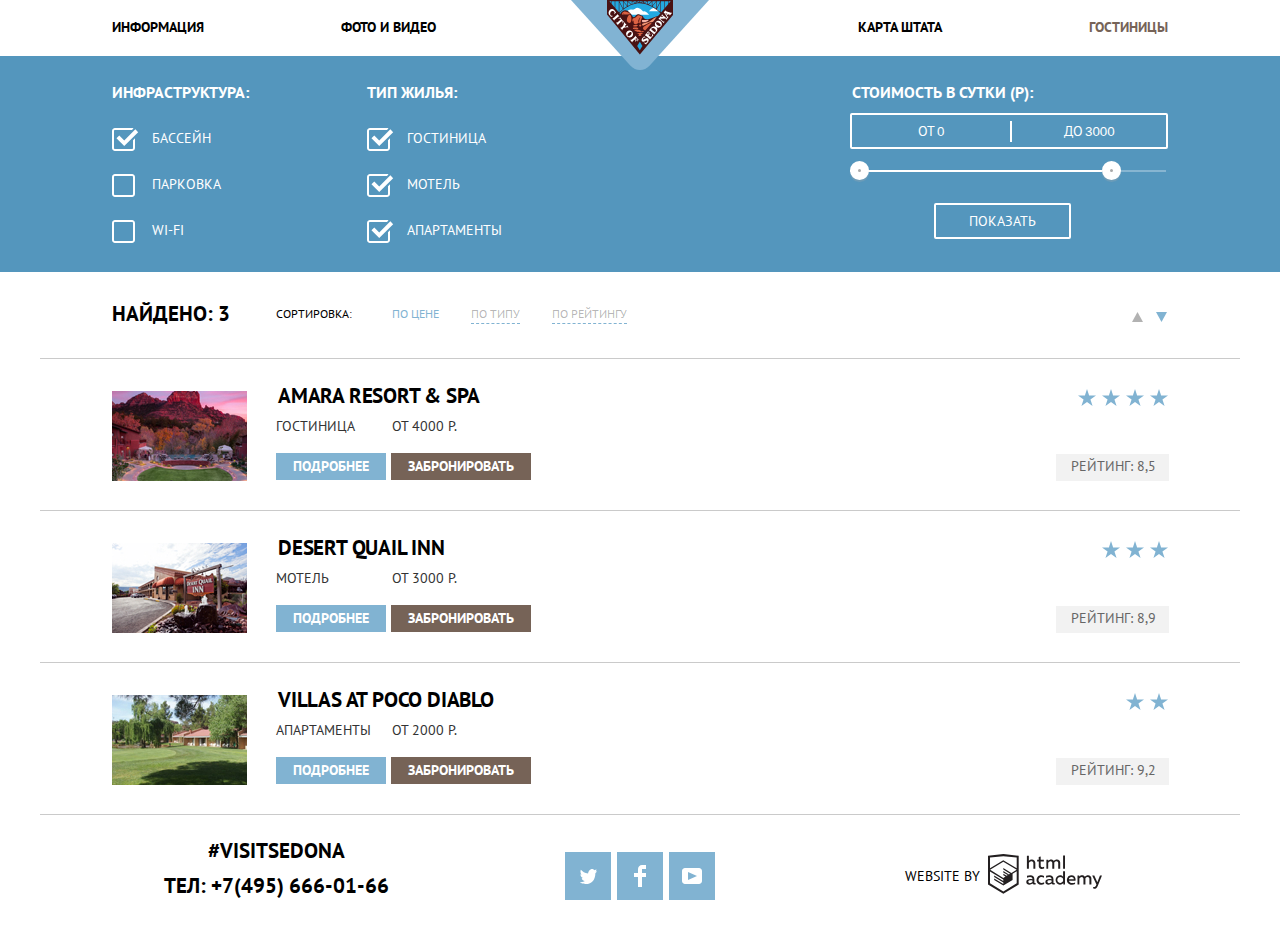
==== commit 75b8ff5a: "исправляет замечания проверяющего наставника" ====
--- a/hotels.html
+++ b/hotels.html
@@ -11,7 +11,7 @@
     <header class="main-header">
       <div class="container">
         <nav class="main-navigation">
-          <a class="main-header-logo" href="index.html">
+          <a class="main-header-logo" href="index.html" aria-label="На главную">
             <img src="img/logo.svg" width="138" height="70" alt="Логотип Седона">
           </a>
           <ul class="site-navigation nav-left">
@@ -20,7 +20,7 @@
           </ul>
           <ul class="site-navigation nav-right">
             <li><a class="link" href="#">Карта штата</a></li>
-            <li><a class="link" href="hotels.html">Гостиницы</a></li>
+            <li><a class="link">Гостиницы</a></li>
           </ul>
         </nav>
       </div>
@@ -77,8 +77,8 @@
                   <div class="scale">
                     <div class="bar"></div>
                   </div>
-                  <div class="toggle toggle-min"  tabindex="0"></div>
-                  <div class="toggle toggle-max"  tabindex="0"></div>
+                  <div class="toggle toggle-min"  tabindex="0" aria-label="Минимальная цена"></div>
+                  <div class="toggle toggle-max"  tabindex="0" aria-label="Максимальная цена"></div>
                 </div>
               </fieldset>
             </div>
@@ -94,23 +94,23 @@
               <span class="found-results">Найдено: 3</span>
               Сортировка:
               <p class="sort-attribute">
-                <button class="btn-sort active" type="button">По цене</button>
-                <button class="btn-sort" type="button">По типу</button>
-                <button class="btn-sort" type="button">По рейтингу</button>
+                <a class="btn-sort active" href="#">По цене</a>
+                <a class="btn-sort" href="#">По типу</a>
+                <a class="btn-sort" href="#">По рейтингу</a>
               </p>
               <p class="sort-direction">
-                <button class="btn-sort sort-up" type="button">
+                <a class="btn-sort sort-up" href="#">
                   <span class="visually-hidden">По возрастанию</span>
                   <svg width="11" height="10" viewBox="0 0 11 10">
                     <path fill="#000000" d="m5.5,0l-5.5,10l11,0l-5.5,-10z"/>
                   </svg>
-                </button>
-                <button class="btn-sort sort-down active" type="button">
+                </a>
+                <a class="btn-sort sort-down active" href="#">
                   <span class="visually-hidden">По убыванию</span>
                   <svg width="11" height="10" viewBox="0 0 11 10">
                     <path fill="#000000" d="m5.5,10l-5.5,-10l11,0"/>
                   </svg>
-                </button>
+                </a>
               </p>
             </div>
           </div>
@@ -218,7 +218,7 @@
         </div>
         <p class="copyright">
           <span>Website by </span>
-          <a class="link-academy" href="https://htmlacademy.ru/intensive/htmlcss">
+          <a class="link-academy" href="https://htmlacademy.ru/intensive/htmlcss" aria-label="HTML Academy">
             <svg width="114" height="40" viewBox="0 0 114 40">
               <path id="svg_1" fill="#231F20" d="m15.5197,0.05737l-0.1688,0l-15.3509,1.66158l0,28.77555l15.3509,9.3437l15.3509,-9.3437l0,-28.77555l-15.1821,-1.66158zm61.4986,1.56448l-1.9307,0l0,13.10925l1.9307,0l0,-13.10925zm-36.1564,0.01079l0,5.13579c0.7512,-0.78203 1.7767,-1.22483 2.8486,-1.23c0.9718,-0.05935 1.9224,0.30652 2.6148,1.00636c0.6924,0.69983 1.0613,1.66765 1.0146,2.66206l0,5.55655l-1.9729,0l0,-5.29761c0.0561,-0.51682 -0.0916,-1.0352 -0.4104,-1.44026c-0.3189,-0.40506 -0.7826,-0.66335 -1.2883,-0.71763l-0.3165,0c-1.0062,0.06189 -1.9197,0.6216 -2.4477,1.49974l0,5.95576l-2.0046,0l0,-13.13076l1.9624,0zm36.1564,28.85106l-1.74081,0l0,-1.4242c-0.79469,1.0758 -2.04749,1.6943 -3.36559,1.6616c-2.43681,-0.1683 -4.32941,-2.2389 -4.32941,-4.7366c0,-2.4978 1.8926,-4.5683 4.32941,-4.7366c1.2076,-0.0427 2.3699,0.4724 3.1652,1.4026l0,-5.33l1.9412,0l0,13.1632zm-29.9527,-1.4242c0.1974,-0.008 0.3927,-0.0443 0.5803,-0.1079l0,1.435c-0.3977,0.1538 -0.8199,0.2306 -1.245,0.2266c-0.7527,0.0637 -1.4615,-0.3703 -1.7619,-1.079c-0.9354,0.7758 -2.1088,1.1885 -3.3129,1.1653c-1.5931,0 -3.0701,-0.8955 -3.0701,-2.7513c0,-2.2982 2.1101,-3.0103 3.9142,-3.0103c0.77,0.0126 1.5368,0.1029 2.2894,0.2697l0,-0.3236c0,-1.079 -0.8018,-1.9098 -2.3105,-1.9098c-1.0906,0.0022 -2.1687,0.2374 -3.1652,0.6905l0,-1.8342c1.0839,-0.3795 2.2201,-0.5799 3.3656,-0.5934c2.4899,0 4.0198,1.2084 4.0198,3.9382l0,3.2368c-0.0147,0.1547 0.0317,0.3089 0.1288,0.4285c0.097,0.1195 0.2368,0.1944 0.3881,0.2081l0.1794,0l0,0.0108zm-6.7945,-1.2192c0.0269,0.3887 0.205,0.7502 0.4944,1.0037c0.2895,0.2534 0.6662,0.3777 1.046,0.345l0.116,0c0.9544,0.0016 1.8698,-0.3868 2.5427,-1.079l0,-1.5321c-0.6282,-0.1365 -1.2676,-0.2124 -1.9097,-0.2266c-1.055,0 -2.2788,0.3561 -2.2788,1.489l-0.0106,0zm15.7518,-5.9019c-0.8267,-0.4752 -1.7633,-0.7138 -2.7114,-0.6905l-0.3693,0c-1.209,0.0394 -2.3531,0.5687 -3.1803,1.4713c-0.8272,0.9026 -1.2696,2.1044 -1.2298,3.3408l0,0.4424c0.1636,2.498 2.2729,4.3897 4.7161,4.2294c1.0037,0.0237 1.9995,-0.1866 2.9119,-0.615l0,-1.845c-0.7832,0.4497 -1.6656,0.6873 -2.5638,0.6906c-1.0764,0.0664 -2.1,-0.4831 -2.6578,-1.4268c-0.5579,-0.9438 -0.5579,-2.1261 0,-3.0698c0.5578,-0.9438 1.5814,-1.4933 2.6578,-1.4268c0.8647,-0.0033 1.7103,0.2599 2.4266,0.7552l0,-1.8558zm10.1285,7.1211c0.1974,-0.008 0.3927,-0.0443 0.5803,-0.1079l0,1.435c-0.3977,0.1538 -0.8199,0.2306 -1.245,0.2266c-0.7527,0.0637 -1.4615,-0.3703 -1.7619,-1.079c-0.9354,0.7758 -2.1088,1.1885 -3.3129,1.1653c-1.5931,0 -3.0702,-0.8955 -3.0702,-2.7513c0,-2.2982 2.1101,-3.0103 3.9143,-3.0103c0.7699,0.0126 1.5368,0.1029 2.2894,0.2697l0,-0.3236c0,-1.079 -0.8018,-1.9098 -2.3105,-1.9098c-1.0906,0.0022 -2.1687,0.2374 -3.1652,0.6905l0,-1.8342c1.0839,-0.3795 2.22,-0.5799 3.3656,-0.5934c2.4899,0 4.0197,1.2084 4.0197,3.9382l0,3.2368c-0.0146,0.1547 0.0318,0.3089 0.1288,0.4285c0.0971,0.1195 0.2369,0.1944 0.3882,0.2081l0.1794,0l0,0.0108zm-6.2964,-0.2114c-0.2918,-0.2538 -0.4713,-0.617 -0.4981,-1.0078l0.0211,0c0,-1.1329 1.1605,-1.489 2.2789,-1.489c0.6421,0.0142 1.2814,0.0901 1.9096,0.2266l0,1.5321c-0.6728,0.6922 -1.5883,1.0806 -2.5426,1.079l-0.1161,0c-0.3815,0.0357 -0.7609,-0.0871 -1.0528,-0.3409zm9.4721,-2.9176c0,-1.6446 1.3037,-2.9779 2.9119,-2.9779l0.0211,0.054c1.2141,0 2.3141,0.7316 2.8064,1.8666l0,2.1579c-0.4809,1.156 -1.5992,1.8985 -2.8275,1.8773c-1.6082,0 -2.9119,-1.3332 -2.9119,-2.9779zm14.0215,-4.6826c3.4922,0 4.7055,2.8916 4.1358,5.4918l-6.5624,0c0.2216,1.6185 1.7619,2.2766 3.3656,2.2766c0.9633,0.0033 1.9151,-0.2142 2.7853,-0.6366l0,1.7264c-0.9993,0.436 -2.079,0.6458 -3.1651,0.615c-2.6693,0 -5.0115,-1.5321 -5.0115,-4.769c-0.0601,-1.2019 0.3519,-2.3785 1.1445,-3.268c0.79259,-0.8896 1.9,-1.4183 3.0757,-1.4686l0.2321,0l0,0.0324zm-2.4793,3.9274c0.1011,-1.3516 1.2523,-2.3649 2.5743,-2.2658l0.0422,0c0.6206,-0.0564 1.2338,0.1705 1.6754,0.62c0.4416,0.4495 0.6663,1.0756 0.614,1.7105l-4.9059,0l0,-0.0647zm8.6197,5.2868l0,-8.966l1.7408,0l0,1.0789c0.7479,-0.8553 1.8112,-1.3521 2.93301,-1.3703c1.13229,-0.0719 2.2084,0.5116 2.78539,1.5106c0.7925,-0.8818 1.89951,-1.3992 3.0698,-1.435c0.93401,-0.0476 1.841,0.3208 2.48901,1.0098c0.647,0.6891 0.97099,1.6312 0.88699,2.5831l0,5.6105l-2.004,0l0,-5.5566c0.047,-0.4537 -0.084,-0.908 -0.366,-1.2624c-0.28101,-0.3543 -0.688,-0.5795 -1.1323,-0.6257l-0.2743,0c-0.8662,0.0551 -1.6649,0.497 -2.1839,1.2084l0,6.2363l-2.0046,0l0,-5.5566c0.0439,-0.4571 -0.0932,-0.9132 -0.3808,-1.266c-0.28751,-0.3529 -0.7014,-0.5731 -1.149,-0.6114l-0.211,0c-0.94151,0.0847 -1.7966,0.5952 -2.3317,1.3919l0,6.0745l-1.8252,0l-0.0422,-0.054zm24.488,-8.9876l-2.005,0l-2.648,6.7973l-3.018,-6.7865l-2.11,0l4.221,9.0631l-0.18,0.4532c-0.517,1.3595 -1.234,2.05 -2.184,2.05c-0.303,0.0032 -0.606,-0.0404 -0.897,-0.1295l0,1.694c0.38,0.0964 0.77,0.1471 1.161,0.151c1.329,0 2.585,-0.7445 3.534,-3.0858l4.126,-10.2068zm-61.288,-15.68792l0,-3.23684l-1.9624,0.46395l0,2.71895l-1.5826,0l0,1.75868l1.6459,0l0,4.49918c-0.0668,0.8265 0.2345,1.6396 0.8201,2.2133c0.5855,0.5737 1.3928,0.8467 2.1973,0.743c0.7923,0.0067 1.5802,-0.1209 2.3317,-0.3776l0,-1.7263c-0.5663,0.2352 -1.1718,0.3561 -1.783,0.3561c-1.1395,0 -1.667,-0.3885 -1.667,-1.5753l0,-4.1108l3.1651,0l0,-1.72632l-3.1651,0zm5.6972,8.96602l0,-8.99839l1.7514,0l0,1.07895c0.7435,-0.85661 1.8027,-1.35716 2.9225,-1.38105c1.1023,-0.07112 2.1545,0.47931 2.7431,1.435c0.7926,-0.88177 1.8996,-1.39917 3.0702,-1.435c0.9404,-0.03749 1.8499,0.34648 2.4906,1.05142c0.6406,0.70493 0.9486,1.66065 0.8433,2.617l0,5.62127l-2.0045,0l0,-5.55653c0.0471,-0.45376 -0.0844,-0.90806 -0.36549,-1.2624c-0.2812,-0.35434 -0.6888,-0.57953 -1.13271,-0.62576l-0.2427,0c-0.8662,0.05517 -1.6649,0.49709 -2.1839,1.20842l0,6.23627l-2.0046,0l0,-5.55653c0.0472,-0.45376 -0.0843,-0.90806 -0.3655,-1.2624c-0.2811,-0.35434 -0.6888,-0.57953 -1.1327,-0.62576l-0.2426,0c-0.9415,0.0847 -1.7966,0.59518 -2.3317,1.39184l0,6.07445l-1.8147,0l0,-0.0108zm-29.689,14.5507l0.0106,-0.0065l-0.0106,0.0216l0,-0.0151zm0,-11.9828l0,11.9828l-13.3463,8.1288l-13.34631,-8.1137l0,-11.8037l13.28301,8.0921l0,1.4243l-9.10503,-5.5027l0,1.4134l9.15783,5.6214l0,1.4997l-9.14728,-5.5674l0,1.4566l9.15778,5.6213l9.2317,-5.6537l0,-6.1068l4.1146,-2.4924zm0.0106,-1.5429l-3.6716,2.1579l-1.688,1.079l-8.0395,-4.9308l0,1.4134l6.8473,4.2295l-0.1477,0.0971l-1.0551,0.5826l-5.6656,-3.4526l0,1.4458l4.4734,2.7189l-1.055,0.7229l-3.3762,-2.05l0,1.4134l2.2156,1.3379l-2.2472,1.3595l-13.18811,-8.0381l13.19861,-8.13531l13.3991,8.04891zm-13.4202,-9.50549l13.4202,8.08129l0,-10.78945l-13.3463,-1.435l-13.34636,1.435l0,10.78945l13.27246,-8.08129z" clip-rule="evenodd" fill-rule="evenodd"/>
             </svg>
--- a/css/min-style.css
+++ b/css/min-style.css
@@ -1 +1 @@
-@keyframes glide{0%{transform:translateY(-50%) scaleY(0)}to{transform:translateY(0) scaleY(100%)}}:root{--basic-black: #000000;--basic-dark:  #333333;--basic-white: #FFFFFF;--basic-white-transparent:rgba(255, 255, 255, 0.3);--basic-transparent:rgba(255, 255, 255, 0.9);--basic-black-transparent: rgba(0, 0, 0, 0.3);--basic-shadow-transparent: rgba(171, 171, 171, 0.3);--basic-shadow-form: rgba(0, 1, 1, 0.15);--basic-gray: #EEEEEE;--basic-gray-medium: #EBEBEB;--basic-gray-dark:#A9A9A9;--basic-gray-extra: #666666;--basic-gray-black: #6A6A6A;--basic-light:#F2F2F2;--basic-gray-srt: #CACACA;--basic-gray-inpt: #E5E5E5;--basic-shadow: #cccccc;--basic-gray-academy: #BDBBBC;--basic-blue: #81B3D2;--basic-blue-dark: #669EC0;--basic-blue-extra: #5496BD;--basic-brown: #766357;--basic-brown-dark: #604E43;--basic-brown-extra: #503E33;--basic-error: #f2dcdc}.visually-hidden{position:absolute;width:1px;height:1px;margin:-1px;border:0;padding:0;clip:rect(0 0 0 0);overflow:hidden}body,html{background-color:var(--basic-white)}html{height:100%}body{min-width:1200px;padding:0;margin:0 40px;font-family:"PT Sans",Arial,sans-serif;font-size:14px;font-weight:400;line-height:21px;text-transform:uppercase;color:var(--basic-dark);box-shadow:0 5px 15px 0 var(--basic-shadow)}a{text-decoration:none}img{max-width:100%;height:auto}*,::after,::before{box-sizing:border-box}.page-body{position:relative;display:grid;grid-template-rows:min-content 1fr min-content;align-content:start;min-height:100%}.container{width:1060px;margin:0 auto}.container-page-width{width:1200px}.container-hotel{width:568px}.main-page{text-align:center}.main-navigation{display:grid;grid-template-columns:1fr min-content 1fr;gap:3px;line-height:26px;font-weight:700}.site-navigation{display:flex;flex-wrap:wrap;min-height:56px;padding:0;margin:0;align-items:center;list-style:none}.site-navigation li{flex-basis:100px;flex-grow:1;padding-bottom:3px;margin-right:10px}.nav-right li{margin:0 0 0 7px;text-align:right}.nav-right li:first-child{margin-right:-5px}.main-header-logo{position:relative;grid-column:2/3;grid-row:1/-1;width:138px}.main-header-logo:focus{outline:1px solid var(--basic-gray-extra);outline-offset:2px}.main-header-logo img{position:absolute}.link{padding:2px;color:var(--basic-black)}.link:focus,.link:hover{color:var(--basic-blue);outline:0}.link:active{color:var(--basic-black-transparent)}.site-navigation .link:not([href]){color:var(--basic-brown)}.promo{height:509px;width:100%;padding-top:77px;margin-bottom:40px;background-color:var(--basic-dark);background-image:url(../img/shap.svg),url(../img/backgroundphoto.jpg);background-repeat:no-repeat;background-size:100% auto;background-position:bottom}.features h2,.reasons{width:520px;line-height:26px}.features h2,.features h3,.features h4{font-size:21px;color:var(--basic-black);margin:0 auto 44px}.features h3,.features h4{margin:0}.features-list p{margin:25px 0 0}.reasons{margin:0 auto 53px}.features h3{width:151px}.features{width:100%;margin-bottom:56px}.features-list{display:grid;grid-template-columns:repeat(3,1fr);padding:0;margin:0;background-color:var(--basic-gray);list-style:none}.accented-feature{grid-column:1/4}.accented-feature,.accented-feature h3{color:var(--basic-white);background-color:var(--basic-blue)}.accented-feature .feature-text,.features-list-item{position:relative;min-height:256px}.accented-feature .feature-text::after{content:"";position:absolute;top:0;right:0;width:800px;height:100%;background-image:url(../img/image.jpg);background-repeat:no-repeat;background-size:cover}.accented-feature:nth-child(2)::after{content:"";position:absolute;top:0;left:0;width:800px;height:100%;background-image:url(../img/image1.jpg);background-repeat:no-repeat;background-size:cover}.subfeature-list{display:flex;flex-wrap:wrap;width:auto;padding:0;margin:0;color:var(--basic-black);list-style:none;background-color:var(--basic-white)}.subfeature-list-item{flex-basis:400px;flex-grow:1;min-height:330px}.feature-text,.features-list-item:not(:first-child),.subfeature-text{display:flex;flex-direction:column;padding:47px 57px 54px 58px;align-items:center;justify-content:space-between}.features-list-item:not(.accented-feature){padding-top:45px;padding-bottom:55px}.accented-feature .feature-text{padding-right:847px;padding-left:50px}.accented-feature:nth-child(2){padding:49px 47px 52px 851px}.subfeature-text{height:100%;justify-content:flex-start;padding-top:60px;padding-bottom:83px}.subfeature-text p{margin-top:27px}.subfeature-text::before{content:"";height:78px;width:75px;margin-bottom:20px;background-repeat:no-repeat;background-size:contain}.subfeature-1::before{background-image:url(../img/icon-1.svg)}.subfeature-2::before{background-image:url(../img/icon-3.svg)}.subfeature-3::before{margin-bottom:26px;margin-top:-6px;margin-left:9px;background-image:url(../img/icon-2.svg)}.container-hotel>p{margin-top:22px;margin-bottom:43px}.hotel-search{line-height:26px}.hotel-search b{font-size:30px}.btn-open-search{position:relative;min-height:86px;width:100%;padding:20px 30px;z-index:1}.search-form{position:absolute;display:grid;grid-template-columns:1fr 114px 118px 114px;grid-template-rows:repeat(4,auto);width:568px;padding:55px;row-gap:28px;align-items:center;background-color:var(--basic-white);box-shadow:0 7px 15px var(--basic-shadow-form);z-index:2}.form-hide{display:none}.form-show{display:grid;animation:glide .5s}.search-form .form-error{background-color:var(--basic-error);box-shadow:inset 0 0 2px 2px var(--basic-brown)}.search-form p{display:flex;margin:0}.search-form label{padding-bottom:2px;text-align:left}.search-form input{padding:0 0 3px;line-height:inherit}.input-long{grid-column:2/5}.input-long input{width:308px;padding-left:13px}.input-short input{width:36px;padding-top:1px;text-align:center}.label-long{padding-right:3px}.label-short:nth-of-type(2n){text-align:right;margin-right:26px}.search-form .btn-2{grid-column:1/-1;min-height:57px;margin-top:27px;padding:10px 30px 12px}.search-form,.search-form input{text-transform:uppercase;color:var(--basic-black);font-weight:700}.search-form button[type=button],.search-form input{background-color:var(--basic-light);border:0}.search-form input:hover{background-color:var(--basic-gray-medium)}.search-form input:focus{background-color:var(--basic-white);border:2px solid var(--basic-gray-inpt);outline:0}.btn{text-transform:uppercase;color:var(--basic-white);font-weight:700;border:0}.hotel-search .btn{font-size:21px;line-height:26px}.btn-sort:focus,.btn:focus{outline:1px solid var(--basic-gray-extra);outline-offset:2px}.btn-1{background-color:var(--basic-brown)}.btn-1:hover{background-color:var(--basic-brown-dark)}.btn-1:active{color:var(--basic-white-transparent);background-color:var(--basic-brown-extra);outline:0}.btn-2{background-color:var(--basic-blue)}.btn-2:hover{background-color:var(--basic-blue-dark)}.btn-2:active{color:var(--basic-white-transparent);background-color:var(--basic-blue-extra);outline:0}.btn-calendar,.btn-controls{width:39px;height:39px;color:var(--basic-gray-dark)}.btn-calendar{padding:4px 8px 0 7px}.btn-calendar:focus path,.btn-calendar:hover path{fill:var(--basic-black)}.btn-calendar:active path{fill:var(--basic-blue)}.btn-controls{padding-top:1px;padding-bottom:3px}.btn-calendar:focus,.btn-controls:focus{outline:0}.btn-controls:focus,.btn-controls:hover{color:var(--basic-black)}.btn-controls:active{color:var(--basic-blue)}.map{width:100%}.map .container{height:594px;line-height:0}.map iframe{width:100%;border:0;background-image:url(../img/map.png);background-size:cover}.main-footer{min-height:120px;line-height:26px;color:var(--basic-black);text-align:center}.main-page-footer{position:absolute;bottom:0;right:0;left:0;background-color:var(--basic-transparent);z-index:1}.main-footer .container{display:flex;flex-wrap:wrap;justify-content:center;height:100%;padding:22px 0 20px}.contacts,.copyright{display:flex;flex-basis:333px;margin:0;justify-content:center;align-items:center}.contacts{flex-direction:column}.contacts a{color:inherit;font-size:21px;font-weight:700}.contacts a:nth-child(2){margin-top:9px;margin-bottom:16px}.contacts a:focus,.contacts a:hover,.link-academy:focus{color:var(--basic-blue);outline:0}.contacts a:active{color:var(--basic-gray-dark)}.socials{min-width:155px;height:auto;flex-basis:300px;margin:auto}.socials-list{display:flex;flex-wrap:wrap;height:100%;padding:0;margin:0;justify-content:center;align-items:center;list-style:none}.socials-list li{margin:0 3px}.socials .btn-2{display:inline-block;height:48px;width:46px;text-align:center;vertical-align:middle}.social-btn:focus{outline:1px solid var(--basic-gray-extra)}.social-btn:active svg{opacity:.3}.link-academy{padding:5px 0 2px 8px}.link-academy:focus path,.link-academy:hover path{fill:var(--basic-blue)}.link-academy:active path{fill:var(--basic-gray-academy)}.filters{color:var(--basic-white);background-color:var(--basic-blue-extra);background-image:url(../img/backgroundhotels.jpg);background-repeat:no-repeat;background-size:cover}.filter-form{display:grid;grid-template-columns:230px 250px 1fr;grid-template-rows:auto 1fr;column-gap:25px;padding-top:26px;padding-bottom:31px}.filter-form>fieldset{grid-row:1/3;display:flex;flex-direction:column;justify-content:flex-start}.filters legend{font-size:16px;font-weight:700}.filters fieldset{margin:0;padding:0;border:0}.filters label{position:relative;padding-left:42px;margin-top:25px}.checkbox{position:absolute;width:27px;height:23px;left:0;margin-left:2px;background-position:left;background-repeat:no-repeat;background-image:url("data:image/svg+xml,%3Csvg width='23' height='23' xmlns='http://www.w3.org/2000/svg'%3E%3Cpath id='svg_1' fill='white' d='m3,0l17,0c1.65,0 3,1.35 3,3l0,17c0,1.65 -1.35,3 -3,3l-17,0c-1.65,0 -3,-1.35 -3,-3l0,-17c0,-1.65 1.35,-3 3,-3zm18,3c0,-0.542 -0.458,-1 -1,-1l-17,0c-0.542,0 -1,0.458 -1,1l0,17c0,0.542 0.458,1 1,1l17,0c0.542,0 1,-0.458 1,-1l0,-17z' clip-rule='evenodd' fill-rule='evenodd'/%3E%3C/svg%3E")}.check-input:checked~.checkbox{background-image:url("data:image/svg+xml,%3Csvg width='27' height='23' xmlns='http://www.w3.org/2000/svg'%3E%3Cpath id='svg_1' fill='white' d='m7.28499,7.48601l-2.829,2.82899l7.78301,7.783l13.932,-13.93199l-2.828,-2.829l-11.104,11.10199l-4.95401,-4.95299z'/%3E%3Cpath id='svg_2' fill='white' d='m21,20c0,0.542 -0.458,1 -1,1l-17,0c-0.542,0 -1,-0.458 -1,-1l0,-17c0,-0.542 0.458,-1 1,-1l16.908,0l1.585,-1.585c-0.452,-0.26846 -0.9673,-0.4117 -1.493,-0.415l-17,0c-1.65,0 -3,1.35 -3,3l0,17c0,1.65 1.35,3 3,3l17,0c1.65,0 3,-1.35 3,-3l0,-9.829l-2,2l0,7.829z'/%3E%3C/svg%3E")}.check-input:disabled~.checkbox{background-image:url("data:image/svg+xml,%3Csvg width='23' height='23' xmlns='http://www.w3.org/2000/svg'%3E%3Cpath id='svg_1' fill='%236A6A6A' d='m3,0l17,0c1.65,0 3,1.35 3,3l0,17c0,1.65 -1.35,3 -3,3l-17,0c-1.65,0 -3,-1.35 -3,-3l0,-17c0,-1.65 1.35,-3 3,-3zm18,3c0,-0.542 -0.458,-1 -1,-1l-17,0c-0.542,0 -1,0.458 -1,1l0,17c0,0.542 0.458,1 1,1l17,0c0.542,0 1,-0.458 1,-1l0,-17z' clip-rule='evenodd' fill-rule='evenodd'/%3E%3C/svg%3E")}.check-input:checked:disabled~.checkbox{background-image:url("data:image/svg+xml,%3Csvg width='27' height='23' xmlns='http://www.w3.org/2000/svg'%3E%3Cpath id='svg_1' fill='%236A6A6A' d='m7.28499,7.48601l-2.829,2.82899l7.78301,7.783l13.932,-13.93199l-2.828,-2.829l-11.104,11.10199l-4.95401,-4.95299z'/%3E%3Cpath id='svg_2' fill='%236A6A6A' d='m21,20c0,0.542 -0.458,1 -1,1l-17,0c-0.542,0 -1,-0.458 -1,-1l0,-17c0,-0.542 0.458,-1 1,-1l16.908,0l1.585,-1.585c-0.452,-0.26846 -0.9673,-0.4117 -1.493,-0.415l-17,0c-1.65,0 -3,1.35 -3,3l0,17c0,1.65 1.35,3 3,3l17,0c1.65,0 3,-1.35 3,-3l0,-9.829l-2,2l0,7.829z'/%3E%3C/svg%3E")}.check-input:focus~.checkbox{outline:1px solid var(--basic-gray-medium);outline-offset:2px}.cost-filters{width:320px;margin-left:auto;padding:0 2px 0 0}.cost-filters input{width:70px;color:var(--basic-white);border:0;background-color:transparent}.filters .btn,.price-controls{height:36px;font:inherit;border:2px solid var(--basic-white);border-radius:2px;background-color:transparent}.filters .btn{width:137px;margin:23px 99px 0 auto;align-self:flex-start}.filters .btn:focus{outline:1px solid var(--basic-gray-medium)}.filters .btn:hover{color:var(--basic-black);background:var(--basic-white)}.filters .btn:active{background-color:var(--basic-gray)}.price-controls{display:flex;margin-top:10px;margin-bottom:11px;align-items:center}.price-controls label{margin:0;padding:0 5px 0 66px}.price-controls label:nth-child(2){padding-left:52px;border-left:2px solid var(--basic-white)}.price-controls input{padding-left:2px}.range-controls{position:relative;width:316px;height:20px;padding-top:10px}.bar,.scale{height:2px;background-color:var(--basic-white-transparent)}.bar{width:252px;background-color:var(--basic-white)}.toggle{position:absolute;top:1px;left:0;height:19px;width:19px;background-color:var(--basic-gray-dark);border:8px solid var(--basic-white);border-radius:50%;box-shadow:0 2px 1px var(--basic-shadow-transparent);cursor:pointer}.toggle-max{left:252px}.toggle:hover{transform:scale(1.15)}.sort-by .container{display:flex;margin-top:29px;margin-bottom:31px;font-size:12px;line-height:18px;align-items:center;color:var(--basic-black)}.hotels-list p,.sort-by p{margin:0}.found-results{min-width:135px;font-size:21px;line-height:26px;font-weight:700}.sort-by .sort-attribute{display:flex;flex-wrap:wrap;margin-left:40px;align-items:center;justify-content:left}.sort-attribute .btn-sort{margin-right:32px}.sort-direction{display:flex;justify-content:flex-end;align-items:flex-end}.btn-sort{padding:0;font:inherit;color:var(--basic-black-transparent);text-transform:inherit;background:0 0;border:0;border-bottom:1px dashed var(--basic-blue)}.sort-down,.sort-up{padding:8px 3px 0 10px}.btn-sort.active,.btn-sort:hover{color:var(--basic-blue);outline:0}.btn-sort:active{color:var(--basic-black);border:0}.sort-down path,.sort-up path{fill:var(--basic-black-transparent)}.sort-down:hover path,.sort-up:hover path{fill:var(--basic-black)}.btn-sort.active path,.sort-down:active path,.sort-up:active path{fill:var(--basic-blue)}.btn-sort.active,.sort-down,.sort-up{border:0}.hotels-list{display:flex;flex-direction:column;width:auto;padding:0;margin:0;list-style:none}.hotels-list-item{border-top:1px solid var(--basic-gray-srt)}.hotels-list-item:last-child{border-bottom:1px solid var(--basic-gray-srt)}.hotels-list-item .container{display:flex;margin-top:30px;margin-bottom:28px}.found-results,.hotel-photo{flex-basis:135px;margin-right:29px;margin-left:2px}.rating,.sort-direction{min-width:129px}.hotel-info,.sort-attribute{flex-basis:auto;flex-grow:1}.hotels-list .link{font-size:21px;line-height:26px;font-weight:700}.hotel-photo{height:90px;width:135px;margin-top:2px}.hotel-info,.rating{flex-direction:column;justify-content:space-between}.rating{display:flex;margin:0 1px 0 30px;align-items:flex-end}.hotel-info{margin:0;align-items:flex-start}.hotel-info h3{margin:-8px 0 5px;font:inherit;letter-spacing:-.2px}.hotel-info span{display:inline-block;min-width:106px;margin-right:10px;vertical-align: baseline;}.booking,.hotel-info{display:flex}.booking .btn{max-width:200px;margin:16px 5px 2px 0;padding:3px 17px;text-align:center}.hotels-list .hotel-rating{padding:2px 13px 4px 15px;margin-bottom:1px;color:var(--basic-gray-extra);background-color:var(--basic-light)}.rating img{margin-left:1px}.hotel-info span,.subfeature-text h3{vertical-align:baseline}
+@keyframes glide{0%{transform:translateY(-50%) scaleY(0)}to{transform:translateY(0) scaleY(1)}}@keyframes shrink{0%,50%,to{transform:scaleY(1);transform-origin:0 0}25%,75%{transform:scaleY(.95);transform-origin:0 0}}:root{--basic-black: #000000;--basic-dark:  #333333;--basic-white: #FFFFFF;--basic-white-transparent:rgba(255, 255, 255, 0.3);--basic-transparent:rgba(255, 255, 255, 0.9);--basic-black-transparent: rgba(0, 0, 0, 0.3);--basic-shadow-transparent: rgba(171, 171, 171, 0.3);--basic-shadow-form: rgba(0, 1, 1, 0.15);--basic-gray: #EEEEEE;--basic-gray-medium: #EBEBEB;--basic-gray-dark:#A9A9A9;--basic-gray-extra: #666666;--basic-gray-black: #6A6A6A;--basic-light:#F2F2F2;--basic-gray-srt: #CACACA;--basic-gray-inpt: #E5E5E5;--basic-shadow: #cccccc;--basic-gray-academy: #BDBBBC;--basic-blue: #81B3D2;--basic-blue-dark: #669EC0;--basic-blue-extra: #5496BD;--basic-brown: #766357;--basic-brown-dark: #604E43;--basic-brown-extra: #503E33;--basic-error: #f2dcdc}.visually-hidden{position:absolute;width:1px;height:1px;margin:-1px;border:0;padding:0;clip:rect(0 0 0 0);overflow:hidden}body,html{background-color:var(--basic-white)}html{height:100%}body{min-width:1200px;padding:0;margin:0;font-family:"PT Sans",Arial,sans-serif;font-size:14px;font-weight:400;line-height:21px;text-transform:uppercase;color:var(--basic-dark);box-shadow:0 5px 15px 0 var(--basic-shadow)}a{text-decoration:none}img{max-width:100%;height:auto}*,::after,::before{box-sizing:border-box}.page-body{position:relative;display:grid;grid-template-rows:min-content 1fr min-content;align-content:start;min-height:100%}.container{width:1060px;margin:0 auto}.container-page-width{width:1200px}.container-hotel{width:568px}.main-page{text-align:center}.main-navigation{display:grid;grid-template-columns:1fr min-content 1fr;gap:3px;line-height:26px;font-weight:700}.site-navigation{display:flex;flex-wrap:wrap;min-height:56px;padding:0;margin:0;align-items:center;list-style:none}.site-navigation li{flex-basis:100px;flex-grow:1;padding-bottom:3px;margin-right:10px}.nav-right li{margin:0 0 0 7px;text-align:right}.nav-right li:first-child{margin-right:-5px}.main-header-logo{position:relative;grid-column:2/3;grid-row:1/-1;width:138px}.main-header-logo:focus{outline:1px solid var(--basic-gray-extra);outline-offset:2px}.main-header-logo img{position:absolute}.link{padding:2px;color:var(--basic-black)}.link:focus,.link:hover{color:var(--basic-blue);outline:0}.link:active{color:var(--basic-black-transparent)}.site-navigation .link:not([href]){color:var(--basic-brown)}.promo{height:509px;width:100%;padding-top:77px;margin-bottom:40px;background-color:var(--basic-blue-extra);background-image:url(../img/shap.svg),url(../img/backgroundphoto.jpg);background-repeat:no-repeat;background-size:100% auto;background-position:bottom}.features h2,.reasons{width:520px;line-height:26px}.features h2,.features h3,.features h4{font-size:21px;color:var(--basic-black);margin:0 auto 44px}.features h3,.features h4{margin:0}.features-list p{margin:25px 0 0}.reasons{margin:0 auto 53px}.features h3{width:151px}.features{width:100%;margin-bottom:56px}.features-list{display:grid;grid-template-columns:repeat(3,1fr);padding:0;margin:0;background-color:var(--basic-gray);list-style:none}.features-list-item{min-height:256px}.accented-feature{grid-column:1/4;display:flex;flex-wrap:wrap}.accented-feature,.accented-feature h3{color:var(--basic-white);background-color:var(--basic-blue)}.feature-text{position:relative;min-height:256px;max-width:400px;padding:47px 45px 54px}.accented-feature:nth-child(2) .feature-text{padding:49px 47px 52px 51px}.feature-image{display:flex;flex-direction:column}.feature-image img{width:800px;flex-basis:256px;flex-grow:1;object-fit:cover}.subfeature-list{display:flex;flex-wrap:wrap;width:auto;padding:0;margin:0;color:var(--basic-black);list-style:none;background-color:var(--basic-white)}.subfeature-list-item{flex-basis:400px;flex-grow:1;min-height:330px}.feature-text,.features-list-item:not(.accented-feature),.subfeature-text{display:flex;flex-direction:column;align-items:center;justify-content:space-between}.features-list-item:not(.accented-feature){padding:45px 57px 55px 58px}.subfeature-text{height:100%;justify-content:flex-start;padding:60px 57px 83px 58px}.subfeature-text p{margin-top:27px}.subfeature-text::before{content:"";height:78px;width:75px;margin-bottom:20px;background-repeat:no-repeat;background-size:contain}.subfeature-1::before{background-image:url(../img/icon-1.svg)}.subfeature-2::before{background-image:url(../img/icon-3.svg)}.subfeature-3::before{margin-bottom:26px;margin-top:-6px;margin-left:9px;background-image:url(../img/icon-2.svg)}.container-hotel>p{margin-top:22px;margin-bottom:43px}.hotel-search{line-height:26px}.hotel-search b{font-size:30px}.btn-open-search{display:inline-block;position:relative;min-height:86px;width:100%;padding:30px;vertical-align:middle;z-index:1}.search-form{position:absolute;display:grid;grid-template-columns:1fr 114px 118px 114px;grid-template-rows:repeat(4,auto);width:568px;padding:55px;row-gap:28px;align-items:center;background-color:var(--basic-white);box-shadow:0 7px 15px var(--basic-shadow-form);z-index:2}.form-hide{display:none}.form-show{display:grid;animation:glide .5s}.input-error{background-color:var(--basic-error);box-shadow:inset 0 0 2px 2px var(--basic-brown)}.form-error{animation:shrink .3s}.search-form p{display:flex;margin:0}.search-form label{padding-bottom:2px;text-align:left}.search-form input{padding:0 0 3px;line-height:inherit}.input-long{grid-column:2/5}.input-long input{width:308px;padding-left:13px}.input-short input{width:36px;padding-top:1px;text-align:center}.label-long{padding-right:3px}.label-short:nth-of-type(2n){text-align:right;margin-right:26px}.search-form .btn-2{grid-column:1/-1;min-height:57px;margin-top:27px;padding:10px 30px 12px}.search-form,.search-form input{text-transform:uppercase;color:var(--basic-black);font-weight:700}.search-form button[type=button],.search-form input{background-color:var(--basic-light);border:0}.search-form input:hover{background-color:var(--basic-gray-medium)}.search-form input:focus{background-color:var(--basic-white);outline:2px solid var(--basic-gray-inpt)}.btn{text-transform:uppercase;color:var(--basic-white);font-weight:700;border:0}.hotel-search .btn{font-size:21px;line-height:26px}.btn-sort:focus,.btn:focus{outline:1px solid var(--basic-gray-extra);outline-offset:2px}.btn-1{background-color:var(--basic-brown)}.btn-1:hover{background-color:var(--basic-brown-dark)}.btn-1:active{color:var(--basic-white-transparent);background-color:var(--basic-brown-extra);outline:0}.btn-2{background-color:var(--basic-blue)}.btn-2:hover{background-color:var(--basic-blue-dark)}.btn-2:active{color:var(--basic-white-transparent);background-color:var(--basic-blue-extra);outline:0}.btn-calendar,.btn-controls{width:39px;height:39px;color:var(--basic-gray-dark)}.btn-calendar{padding:4px 8px 0 7px}.btn-calendar:focus path,.btn-calendar:hover path{fill:var(--basic-black)}.btn-calendar:active path{fill:var(--basic-blue)}.btn-controls{padding-top:1px;padding-bottom:3px}.btn-calendar:focus,.btn-controls:focus{outline:0}.btn-controls:focus,.btn-controls:hover{color:var(--basic-black)}.btn-controls:active{color:var(--basic-blue)}.map{width:100%}.map .container{height:594px;line-height:0}.map iframe{width:100%;border:0;background-image:url(../img/map.png);background-size:cover}.main-footer{min-height:120px;line-height:26px;color:var(--basic-black);text-align:center}.main-page-footer{position:absolute;bottom:0;right:0;left:0;background-color:var(--basic-transparent);z-index:1}.main-footer .container{display:flex;flex-wrap:wrap;justify-content:center;height:100%;padding:22px 0 20px}.contacts,.copyright{display:flex;flex-basis:333px;margin:0;justify-content:center;align-items:center}.contacts{flex-direction:column}.contacts a{color:inherit;font-size:21px;font-weight:700}.contacts a:nth-child(2){margin-top:9px;margin-bottom:16px}.contacts a:focus,.contacts a:hover,.link-academy:focus{color:var(--basic-blue);outline:0}.contacts a:active{color:var(--basic-gray-dark)}.socials{min-width:155px;height:auto;flex-basis:300px;margin:auto}.socials-list{display:flex;flex-wrap:wrap;height:100%;padding:0;margin:0;justify-content:center;align-items:center;list-style:none}.socials-list li{margin:0 3px}.socials .btn-2{display:inline-block;height:48px;width:46px;text-align:center;vertical-align:middle}.social-btn:focus{outline:1px solid var(--basic-gray-extra)}.social-btn:active svg{opacity:.3}.link-academy{padding:5px 0 2px 8px}.link-academy:focus path,.link-academy:hover path{fill:var(--basic-blue)}.link-academy:active path{fill:var(--basic-gray-academy)}.filters{color:var(--basic-white);background-color:var(--basic-blue-extra);background-image:url(../img/backgroundhotels.jpg);background-repeat:no-repeat;background-size:cover}.filter-form{display:grid;grid-template-columns:230px 250px 1fr;grid-template-rows:auto 1fr;column-gap:25px;padding-top:26px;padding-bottom:31px}.filter-form>fieldset{grid-row:1/3;display:flex;flex-direction:column;justify-content:flex-start}.filters legend{font-size:16px;font-weight:700}.filters fieldset{margin:0;padding:0;border:0}.filters label{position:relative;padding-left:42px;margin-top:25px}.checkbox{position:absolute;width:27px;height:23px;left:0;margin-left:2px;background-position:left;background-repeat:no-repeat;background-image:url("data:image/svg+xml,%3Csvg width='23' height='23' xmlns='http://www.w3.org/2000/svg'%3E%3Cpath id='svg_1' fill='white' d='m3,0l17,0c1.65,0 3,1.35 3,3l0,17c0,1.65 -1.35,3 -3,3l-17,0c-1.65,0 -3,-1.35 -3,-3l0,-17c0,-1.65 1.35,-3 3,-3zm18,3c0,-0.542 -0.458,-1 -1,-1l-17,0c-0.542,0 -1,0.458 -1,1l0,17c0,0.542 0.458,1 1,1l17,0c0.542,0 1,-0.458 1,-1l0,-17z' clip-rule='evenodd' fill-rule='evenodd'/%3E%3C/svg%3E")}.check-input:checked~.checkbox{background-image:url("data:image/svg+xml,%3Csvg width='27' height='23' xmlns='http://www.w3.org/2000/svg'%3E%3Cpath id='svg_1' fill='white' d='m7.28499,7.48601l-2.829,2.82899l7.78301,7.783l13.932,-13.93199l-2.828,-2.829l-11.104,11.10199l-4.95401,-4.95299z'/%3E%3Cpath id='svg_2' fill='white' d='m21,20c0,0.542 -0.458,1 -1,1l-17,0c-0.542,0 -1,-0.458 -1,-1l0,-17c0,-0.542 0.458,-1 1,-1l16.908,0l1.585,-1.585c-0.452,-0.26846 -0.9673,-0.4117 -1.493,-0.415l-17,0c-1.65,0 -3,1.35 -3,3l0,17c0,1.65 1.35,3 3,3l17,0c1.65,0 3,-1.35 3,-3l0,-9.829l-2,2l0,7.829z'/%3E%3C/svg%3E")}.check-input:disabled~.checkbox{background-image:url("data:image/svg+xml,%3Csvg width='23' height='23' xmlns='http://www.w3.org/2000/svg'%3E%3Cpath id='svg_1' fill='%236A6A6A' d='m3,0l17,0c1.65,0 3,1.35 3,3l0,17c0,1.65 -1.35,3 -3,3l-17,0c-1.65,0 -3,-1.35 -3,-3l0,-17c0,-1.65 1.35,-3 3,-3zm18,3c0,-0.542 -0.458,-1 -1,-1l-17,0c-0.542,0 -1,0.458 -1,1l0,17c0,0.542 0.458,1 1,1l17,0c0.542,0 1,-0.458 1,-1l0,-17z' clip-rule='evenodd' fill-rule='evenodd'/%3E%3C/svg%3E")}.check-input:checked:disabled~.checkbox{background-image:url("data:image/svg+xml,%3Csvg width='27' height='23' xmlns='http://www.w3.org/2000/svg'%3E%3Cpath id='svg_1' fill='%236A6A6A' d='m7.28499,7.48601l-2.829,2.82899l7.78301,7.783l13.932,-13.93199l-2.828,-2.829l-11.104,11.10199l-4.95401,-4.95299z'/%3E%3Cpath id='svg_2' fill='%236A6A6A' d='m21,20c0,0.542 -0.458,1 -1,1l-17,0c-0.542,0 -1,-0.458 -1,-1l0,-17c0,-0.542 0.458,-1 1,-1l16.908,0l1.585,-1.585c-0.452,-0.26846 -0.9673,-0.4117 -1.493,-0.415l-17,0c-1.65,0 -3,1.35 -3,3l0,17c0,1.65 1.35,3 3,3l17,0c1.65,0 3,-1.35 3,-3l0,-9.829l-2,2l0,7.829z'/%3E%3C/svg%3E")}.check-input:focus~.checkbox{outline:1px solid var(--basic-gray-medium);outline-offset:2px}.cost-filters{width:320px;margin-left:auto;padding:0 2px 0 0}.cost-filters input{width:70px;color:var(--basic-white);border:0;background-color:transparent}.filters .btn,.price-controls{height:36px;font:inherit;border:2px solid var(--basic-white);border-radius:2px;background-color:transparent}.filters .btn{width:137px;margin:23px 99px 0 auto;align-self:flex-start}.filters .btn:focus{outline:1px solid var(--basic-gray-medium)}.filters .btn:hover{color:var(--basic-black);background:var(--basic-white)}.filters .btn:active{background-color:var(--basic-gray)}.price-controls{display:flex;margin-top:10px;margin-bottom:11px;align-items:center}.price-controls label{margin:0;padding:0 5px 0 66px}.price-controls label:nth-child(2){padding-left:52px;border-left:2px solid var(--basic-white)}.price-controls input{padding-left:2px}.range-controls{position:relative;width:316px;height:20px;padding-top:10px}.bar,.scale{height:2px;background-color:var(--basic-white-transparent)}.bar{width:252px;background-color:var(--basic-white)}.toggle{position:absolute;top:1px;left:0;height:19px;width:19px;background-color:var(--basic-gray-dark);border:8px solid var(--basic-white);border-radius:50%;box-shadow:0 2px 1px var(--basic-shadow-transparent);cursor:pointer}.toggle-max{left:252px}.toggle:hover{transform:scale(1.15)}.sort-by .container{display:flex;margin-top:29px;margin-bottom:31px;font-size:12px;line-height:18px;align-items:center;color:var(--basic-black)}.hotels-list p,.sort-by p{margin:0}.found-results{min-width:135px;font-size:21px;line-height:26px;font-weight:700}.sort-by .sort-attribute{display:flex;flex-wrap:wrap;margin-left:40px;align-items:center;justify-content:left}.sort-attribute .btn-sort{margin-right:32px}.sort-direction{display:flex;justify-content:flex-end;align-items:flex-end}.btn-sort{padding:0;font:inherit;color:var(--basic-black-transparent);text-transform:inherit;background:0 0;border:0;border-bottom:1px dashed var(--basic-blue)}.sort-down,.sort-up{padding:8px 3px 0 10px}.btn-sort.active,.btn-sort:hover{color:var(--basic-blue);outline:0}.btn-sort:active{color:var(--basic-black);border:0}.sort-down path,.sort-up path{fill:var(--basic-black-transparent)}.sort-down:hover path,.sort-up:hover path{fill:var(--basic-black)}.btn-sort.active path,.sort-down:active path,.sort-up:active path{fill:var(--basic-blue)}.btn-sort.active,.sort-down,.sort-up{border:0}.hotels-list{display:flex;flex-direction:column;width:auto;padding:0;margin:0;list-style:none}.hotels-list-item{border-top:1px solid var(--basic-gray-srt)}.hotels-list-item:last-child{border-bottom:1px solid var(--basic-gray-srt)}.hotels-list-item .container{display:flex;margin-top:30px;margin-bottom:28px}.found-results,.hotel-photo{flex-basis:135px;margin-right:29px;margin-left:2px}.rating,.sort-direction{min-width:129px}.hotel-info,.sort-attribute{flex-basis:auto;flex-grow:1}.hotels-list .link{font-size:21px;line-height:26px;font-weight:700}.hotel-photo{height:90px;width:135px;margin-top:2px}.hotel-info,.rating{flex-direction:column;justify-content:space-between}.rating{display:flex;margin:0 1px 0 30px;align-items:flex-end}.hotel-info{margin:0;align-items:flex-start}.hotel-info h3{margin:-8px 0 5px;font:inherit;letter-spacing:-.2px}.hotel-info span{display:inline-block;min-width:106px;margin-right:10px}.booking,.hotel-info{display:flex}.booking .btn{max-width:200px;margin:16px 5px 2px 0;padding:3px 17px;text-align:center}.hotels-list .hotel-rating{padding:2px 13px 4px 15px;margin-bottom:1px;color:var(--basic-gray-extra);background-color:var(--basic-light)}.rating img{margin-left:1px}.hotel-info span,.subfeature-text h3{vertical-align:baseline}
